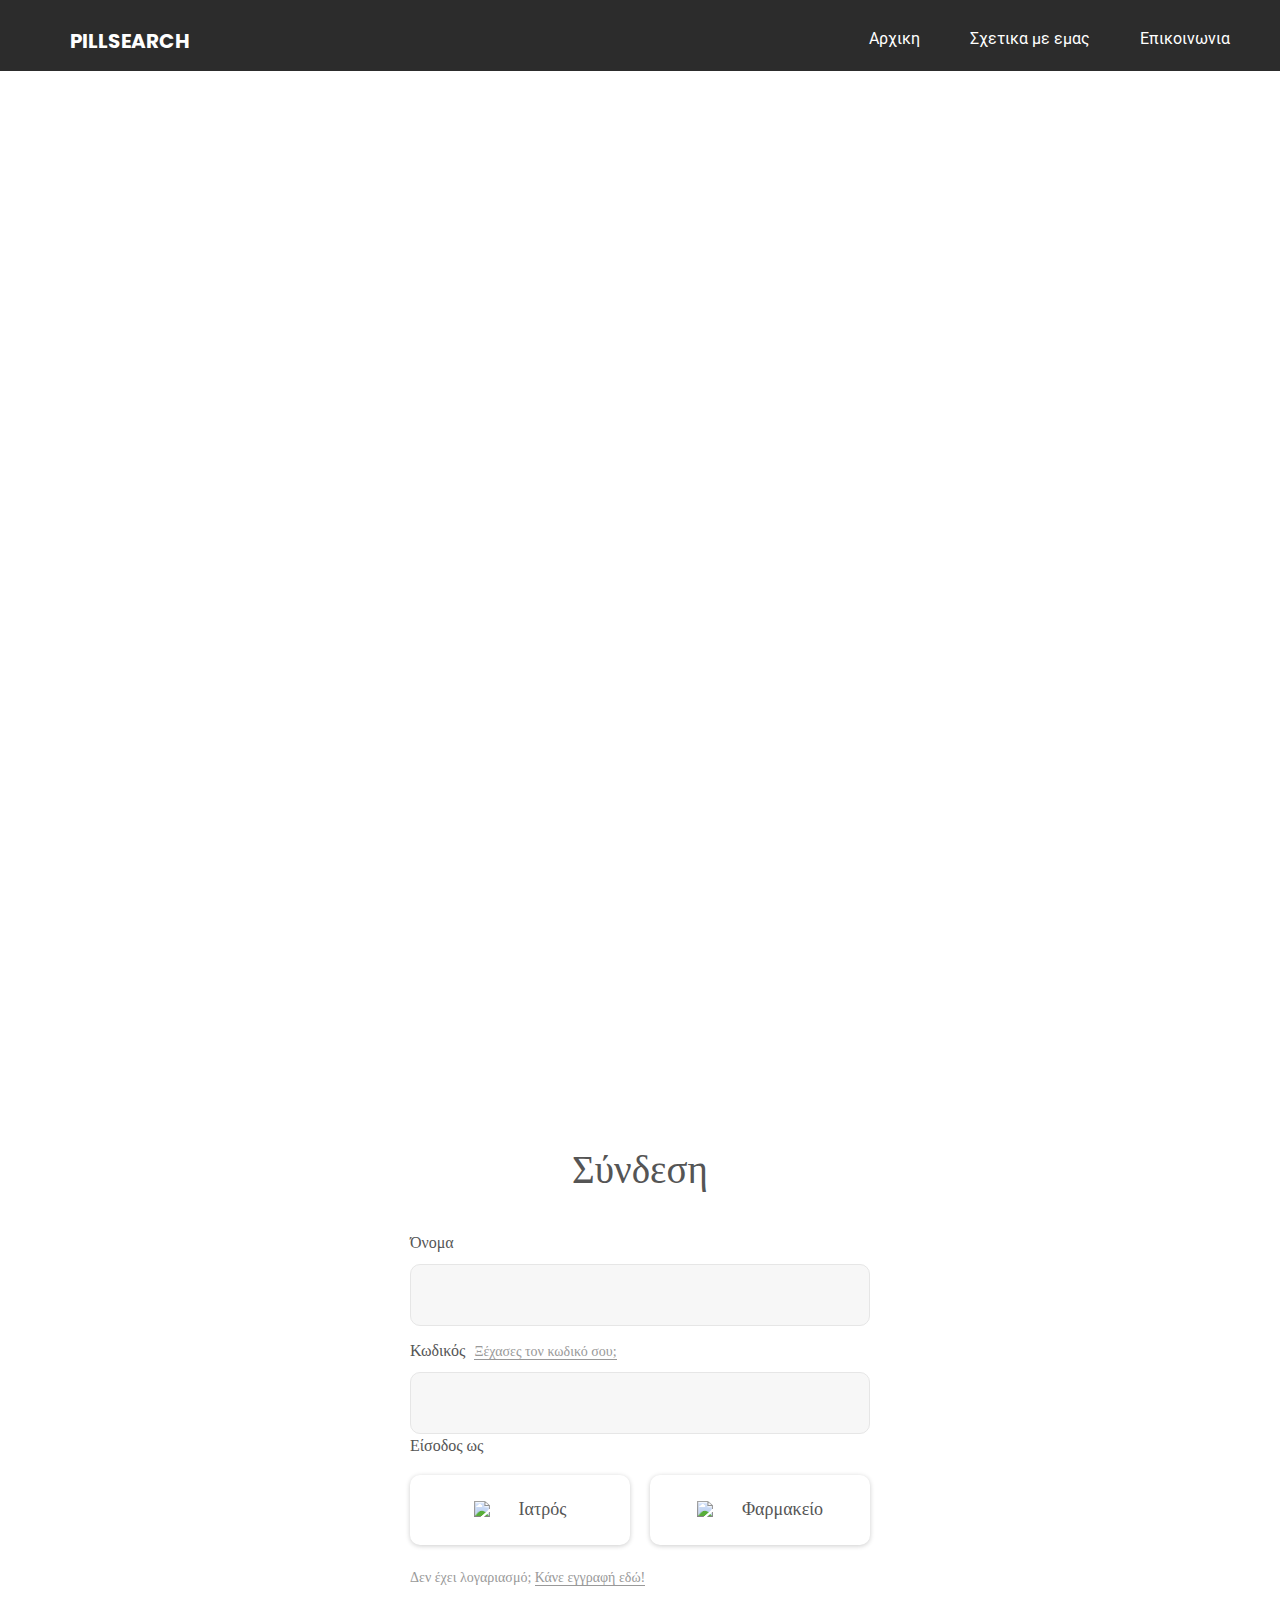
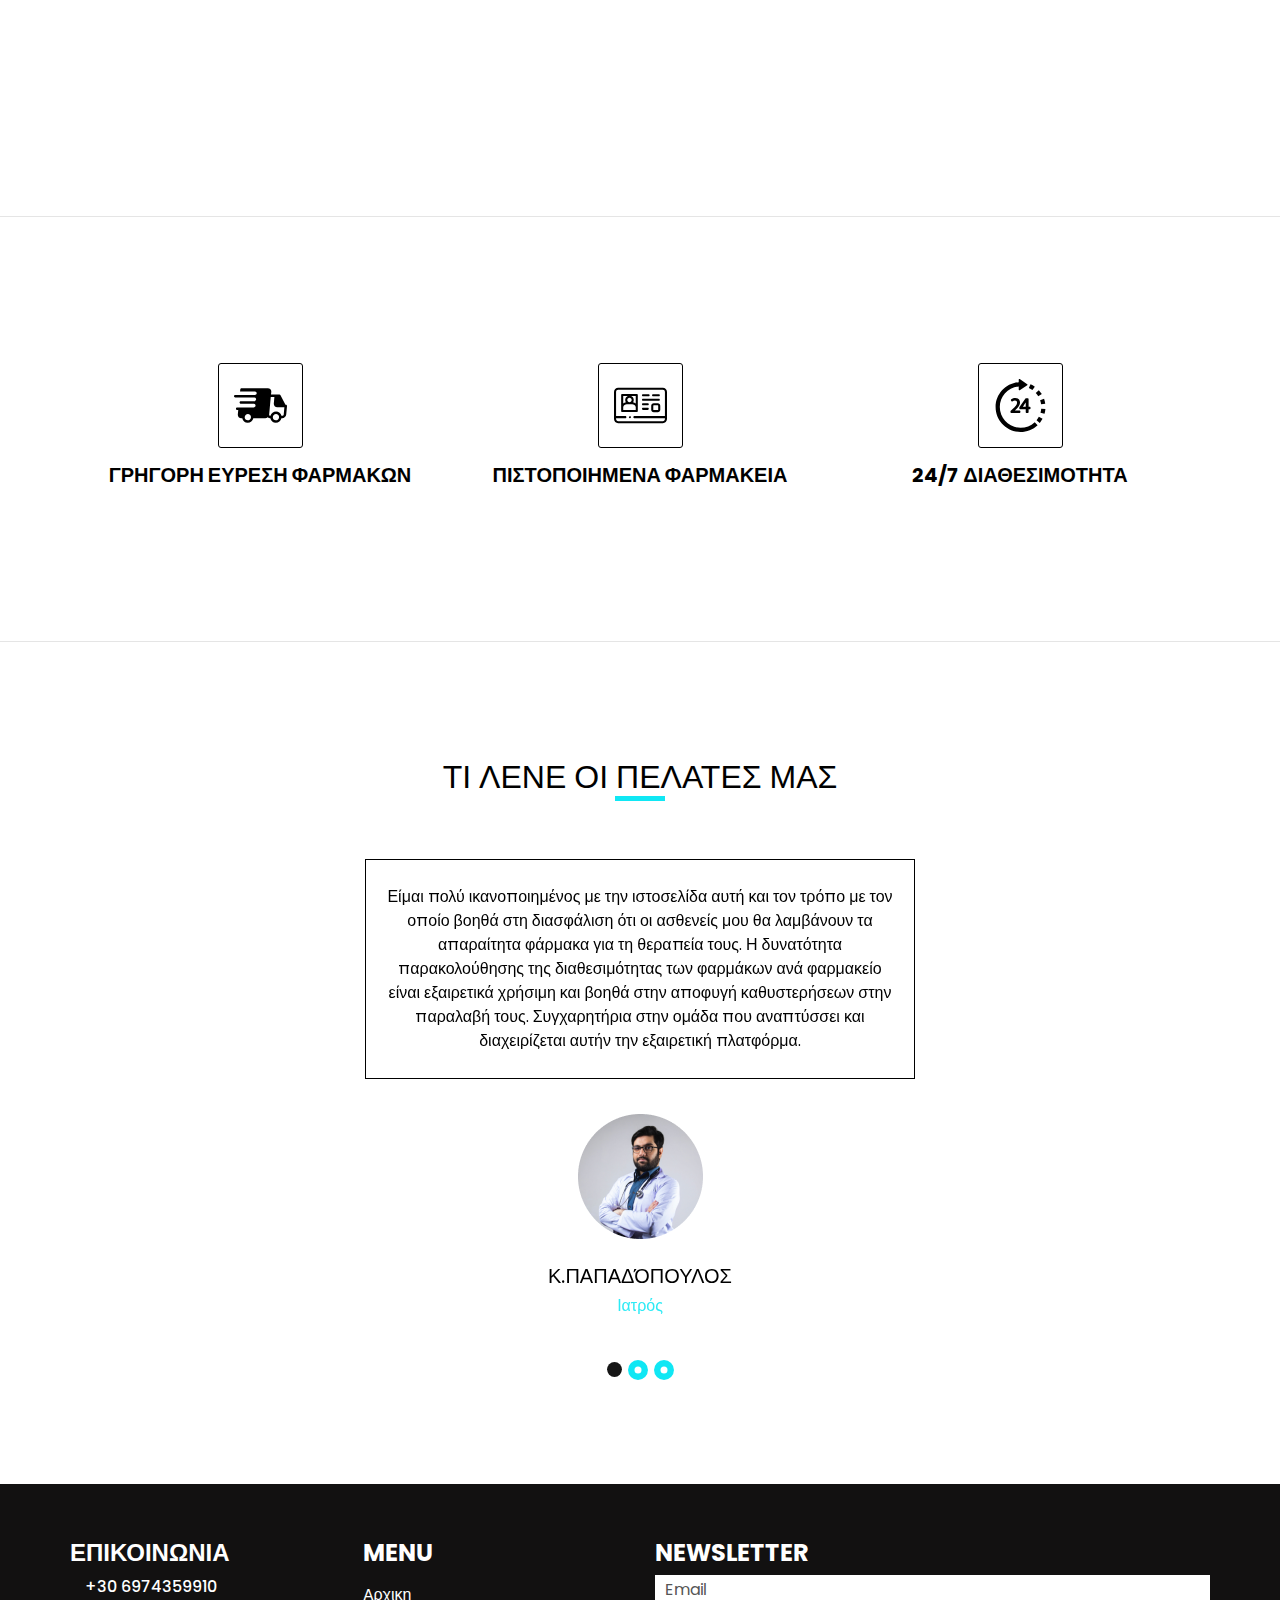
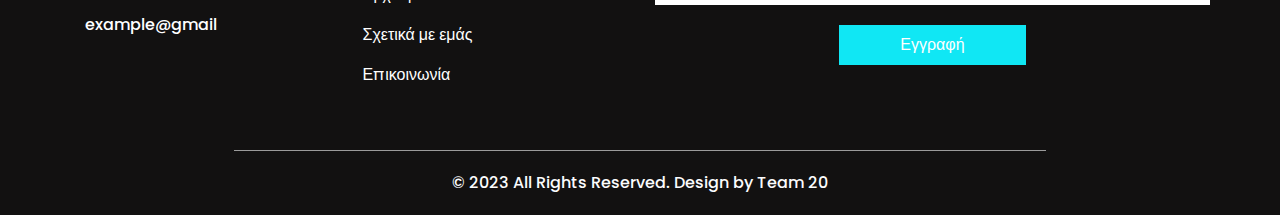
==== index.html @ 4cb360c3 "Update index.html" ====
<!DOCTYPE html>
<html>
<head>
  <!-- Basic -->
  <meta charset="utf-8" />
  <meta http-equiv="X-UA-Compatible" content="IE=edge" />
  <!-- Mobile Metas -->
  <meta name="viewport" content="width=device-width, initial-scale=1, shrink-to-fit=no" />
  <!-- Site Metas -->
  <meta name="keywords" content="" />
  <meta name="description" content="" />
  <meta name="author" content="" />
  <title>Pillsearch</title>
  <link rel="icon" type="image/png" href="images/icons/pills.png"/>
  <link rel="stylesheet" type="text/css" href="css/util.css">
  <link rel="stylesheet" type="text/css" href="css/main.css">
  <!-- slider stylesheet -->
  <link rel="stylesheet" type="text/css"
    href="https://cdnjs.cloudflare.com/ajax/libs/OwlCarousel2/2.1.3/assets/owl.carousel.min.css" />
  <!-- font awesome style -->
  <link rel="stylesheet" href="https://cdnjs.cloudflare.com/ajax/libs/font-awesome/4.7.0/css/font-awesome.min.css">
  <!-- bootstrap core css -->
  <link rel="stylesheet" type="text/css" href="css/bootstrap.css" />
  <!-- fonts style -->
  <link href="https://fonts.googleapis.com/css?family=Poppins:400,600,700|Roboto:400,700&display=swap" rel="stylesheet">
  <!-- Custom styles for this template -->
  <link href="css/style.css" rel="stylesheet" />
  <!-- responsive style -->
  <link href="css/responsive.css" rel="stylesheet" />
</head>
<body >
  <div class="hero_area">
    <!-- header section strats -->
    <header class="header_section">
      <div class="container">  
      </div>
      <div class="container-fluid">
        <nav class="navbar navbar-expand-lg custom_nav-container pt-3">
          <a class="navbar-brand" href="index.html">
            <img src="images/logo.png" alt="">
            <span>
              Pillsearch
            </span>
          </a>
          <button class="navbar-toggler" type="button" data-toggle="collapse" data-target="#navbarSupportedContent"
            aria-controls="navbarSupportedContent" aria-expanded="false" aria-label="Toggle navigation">
            <span class="navbar-toggler-icon"></span>
          </button>
          <div class="collapse navbar-collapse" id="navbarSupportedContent">
            <div class="d-flex  flex-column flex-lg-row align-items-right w-100 justify-content-end">
              <ul class="navbar-nav">
                <li class="nav-item active">
                  <a class="nav-link" href="index.html">Αρχικη <span class="sr-only">(current)</span></a>
                </li>
                <li class="nav-item">
                  <a class="nav-link" href="about.html"> Σχετικα με εμας </a>
                </li>
                <li class="nav-item">
                  <a class="nav-link" href="contact.html">Επικοινωνια</a>
                </li>
              </ul>
            </div>
          </div>
        </nav>
      </div>
    </header>
    <!-- end header section -->
    <!-- slider section -->
    <section class=" slider_section position-relative">
      <div id="carouselExampleIndicators" class="carousel slide" data-ride="carousel">
        <ol class="carousel-indicators">   
        </ol>
            <div class="container">
              <div class="row">
                <div class="col-md-4">
                  <div class="img-box">
                    <img src="images/medicine.png" alt="">
                  </div>
                </div>
                <div class="col-md-8">
                  <div class="detail-box">
                    <h1>
                       <br>
                      <span>
                        Bρείτε τα φάρμακα που χρειάζεστε γρήγορα και εύκολα!
                      </span>
                    </h1>
                    <p>
                      Δεν υπάρχει λόγος για αναβολές. Με το PillSearch είσαι πάντα ενημερονένος για τις διαθεσημότητες των φαρμάκων σε όλα τα φαρμακεία της περιοχής!
                     </p>
                    <div>
                    </div>
                  </div>
                </div>
              </div>
            </div>
          </div>
      </div>
    </section>
  </div>
<!-- end slider section -->

 <section class="limiter">
		<div class="container-login100"  >
			<div class="wrap-login100 p-l-110 p-r-110 p-t-62 p-b-33">
				<form class="login100-form validate-form flex-sb flex-w">
					<span class="login100-form-title p-b-53">
						Σύνδεση
					</span>
					<div class="p-t-31 p-b-9">
						<span class="txt1">
							Όνομα
						</span>
					</div>
					<div class="wrap-input100 validate-input" data-validate = "Username is required">
						<input class="input100" type="text" name="username" >
						<span class="focus-input100"></span>
					</div>	
					<div class="p-t-13 p-b-9">
						<span class="txt1">
							Κωδικός
						</span>
						<a href="#" class="txt2 bo1 m-l-5">
							Ξέχασες τον κωδικό σου;
						</a>
					</div>
					<div class="wrap-input100 validate-input" data-validate = "Password is required">
						<input class="input100" type="password" name="pass" >
						<span class="focus-input100"></span>
					</div>
          <span class="txt1">
            Είσοδος ως
          </span>
          <div class="container-login100-form-btn m-t-17"> </div>
					<a href="buy.html" class="btn-google m-b-20">
						<img src="images/doctor.png">
						Ιατρός
					</a>
					<a href="pharmacy.html" class="btn-google m-b-20">
						<img src="images/pharmacy.png">
						Φαρμακείο
					</a>       
					<div >
						<span class="txt2">
							Δεν έχει λογαριασμό;
						</span>
						<a href="#" class="txt2 bo1">
							Κάνε εγγραφή εδώ!
						</a>
					</div>
				</form>
			</div>
		</div>
	</div>
	<div id="dropDownSelect1"></div>
  </section>
  <hr>

  <section class="feature_section  layout_padding">
    <div class="container">
      <div class="feature_container">
        <div class="box">
          <div class="img-box">
            <svg version="1.1" id="Capa_1" xmlns="http://www.w3.org/2000/svg" xmlns:xlink="http://www.w3.org/1999/xlink"
              x="0px" y="0px" viewBox="0 0 422.518 422.518" style="enable-background:new 0 0 422.518 422.518;"
              xml:space="preserve">
              <path d="M422.512,215.424c0-0.079-0.004-0.158-0.005-0.237c-0.116-5.295-4.368-9.514-9.727-9.514h-2.554l-39.443-76.258
             c-1.664-3.22-4.983-5.225-8.647-5.226l-67.34-0.014l2.569-20.364c0.733-8.138-1.783-15.822-7.086-21.638
             c-5.293-5.804-12.683-9.001-20.81-9.001h-209c-5.255,0-9.719,4.066-10.22,9.308l-2.095,16.778h119.078
             c7.732,0,13.836,6.268,13.634,14c-0.203,7.732-6.635,14-14.367,14H126.78c0.007,0.02,0.014,0.04,0.021,0.059H10.163
             c-5.468,0-10.017,4.432-10.16,9.9c-0.143,5.468,4.173,9.9,9.641,9.9H164.06c7.168,1.104,12.523,7.303,12.326,14.808
             c-0.216,8.242-7.039,14.925-15.267,14.994H54.661c-5.523,0-10.117,4.477-10.262,10c-0.145,5.523,4.215,10,9.738,10h105.204
             c7.273,1.013,12.735,7.262,12.537,14.84c-0.217,8.284-7.109,15-15.393,15H35.792v0.011H25.651c-5.523,0-10.117,4.477-10.262,10
             c-0.145,5.523,4.214,10,9.738,10h8.752l-3.423,35.818c-0.734,8.137,1.782,15.821,7.086,21.637c5.292,5.805,12.683,9.001,20.81,9.001
             h7.55C69.5,333.8,87.3,349.345,109.073,349.345c21.773,0,40.387-15.545,45.06-36.118h94.219c7.618,0,14.83-2.913,20.486-7.682
             c5.172,4.964,12.028,7.682,19.514,7.682h1.55c3.597,20.573,21.397,36.118,43.171,36.118c21.773,0,40.387-15.545,45.06-36.118h6.219
             c16.201,0,30.569-13.171,32.029-29.36l6.094-67.506c0.008-0.091,0.004-0.181,0.01-0.273c0.01-0.139,0.029-0.275,0.033-0.415
             C422.52,215.589,422.512,215.508,422.512,215.424z M109.597,329.345c-13.785,0-24.707-11.214-24.346-24.999
             c0.361-13.786,11.87-25.001,25.655-25.001c13.785,0,24.706,11.215,24.345,25.001C134.89,318.131,123.382,329.345,109.597,329.345z
              M333.597,329.345c-13.785,0-24.706-11.214-24.346-24.999c0.361-13.786,11.87-25.001,25.655-25.001
             c13.785,0,24.707,11.215,24.345,25.001C358.89,318.131,347.382,329.345,333.597,329.345z M396.457,282.588
             c-0.52,5.767-5.823,10.639-11.58,10.639h-6.727c-4.454-19.453-21.744-33.882-42.721-33.882c-20.977,0-39.022,14.429-44.494,33.882
             h-2.059c-2.542,0-4.81-0.953-6.389-2.685c-1.589-1.742-2.337-4.113-2.106-6.676l12.609-139.691l28.959,0.006l-4.59,50.852
             c-0.735,8.137,1.78,15.821,7.083,21.637c5.292,5.806,12.685,9.004,20.813,9.004h56.338L396.457,282.588z" />
            </svg>
          </div>

          <div class="detail-box">
            <h5>
              Γρηγορη ευρεση φαρμακων
            </h5>
          </div>
        </div>
        <div class="box">
          <div class="img-box">
            <svg id="Capa_1" enable-background="new 0 0 512 512" height="512" viewBox="0 0 512 512" width="512"
              xmlns="http://www.w3.org/2000/svg">
              <path
                d="m471.728 84.718h-431.456c-22.206 0-40.272 18.066-40.272 40.272v243.623 18.395.005c0 22.205 18.064 40.27 40.27 40.27h431.46c22.205 0 40.27-18.065 40.27-40.27v-.005-18.395-243.623c0-22.206-18.066-40.272-40.272-40.272zm-431.456 20h431.455c11.179 0 20.272 9.094 20.272 20.272v233.623h-294.622c-5.522 0-10 4.477-10 10s4.478 10 10 10h294.623v8.395c0 11.178-9.094 20.272-20.272 20.272h-431.456c-11.178 0-20.272-9.094-20.272-20.273v-8.395h89.418c5.522 0 10-4.477 10-10s-4.478-10-10-10h-89.418v-233.622c0-11.178 9.094-20.272 20.272-20.272z" />
              <path
                d="m280.063 167.544h53.989c5.522 0 10-4.477 10-10s-4.478-10-10-10h-53.989c-5.522 0-10 4.477-10 10s4.477 10 10 10z" />
              <path
                d="m377.55 167.544h55.505c5.522 0 10-4.477 10-10s-4.478-10-10-10h-55.505c-5.522 0-10 4.477-10 10s4.477 10 10 10z" />
              <path
                d="m280.063 210.314h152.992c5.522 0 10-4.477 10-10s-4.478-10-10-10h-152.992c-5.522 0-10 4.477-10 10s4.477 10 10 10z" />
              <path
                d="m280.063 254.169h45.989c5.522 0 10-4.477 10-10s-4.478-10-10-10h-45.989c-5.522 0-10 4.477-10 10s4.477 10 10 10z" />
              <path
                d="m422.75 234.169h-38.993c-13.348 0-24.207 10.859-24.207 24.207v37.636c0 13.348 10.859 24.208 24.207 24.208h38.993c13.348 0 24.207-10.859 24.207-24.208v-37.636c0-13.348-10.859-24.207-24.207-24.207zm4.207 61.843c0 2.32-1.888 4.208-4.207 4.208h-38.993c-2.319 0-4.207-1.888-4.207-4.208v-37.636c0-2.32 1.888-4.207 4.207-4.207h38.993c2.319 0 4.207 1.887 4.207 4.207z" />
              <path
                d="m280.063 298.297h45.989c5.522 0 10-4.477 10-10s-4.478-10-10-10h-45.989c-5.522 0-10 4.477-10 10s4.477 10 10 10z" />
              <path
                d="m79.072 319.081h140.993c5.522 0 10-4.477 10-10v-39.955-114.582c0-5.523-4.478-10-10-10h-140.993c-5.522 0-10 4.477-10 10v114.583 39.955c0 5.522 4.478 9.999 10 9.999zm130.993-20h-120.993v-28.724c.03-.113.06-.227.091-.339 4.169-15.41 18.521-26.172 34.902-26.172h51.008c16.38 0 30.732 10.763 34.902 26.169.03.113.061.226.09.339zm-81.794-96.534c0-11.744 9.554-21.298 21.298-21.298s21.298 9.554 21.298 21.298-9.554 21.298-21.298 21.298-21.298-9.554-21.298-21.298zm81.794 33.371c-7.335-5.755-16.118-9.714-25.618-11.298 4.058-6.39 6.42-13.958 6.42-22.073 0-17.041-10.376-31.702-25.14-38.003h44.339v71.374zm-76.653-71.374c-14.765 6.301-25.14 20.963-25.14 38.003 0 8.114 2.362 15.683 6.42 22.073-9.501 1.583-18.285 5.543-25.619 11.298v-71.374z" />
              <path
                d="m159.66 360.3c-7.549-5.03-17.605 2.261-15.18 10.977 1.142 4.104 4.876 7.118 9.141 7.321 4.271.204 8.264-2.408 9.808-6.389 1.66-4.282.096-9.38-3.769-11.909z" />
            </svg>
          </div>
          <div class="detail-box">
            <h5>
              Πιστοποιημενα φαρμακεια
            </h5>
            </div>
        </div>
        <div class="box">
          <div class="img-box">
            <svg version="1.1" id="Capa_1" xmlns="http://www.w3.org/2000/svg" xmlns:xlink="http://www.w3.org/1999/xlink"
              x="0px" y="0px" viewBox="0 0 315.377 315.377" style="enable-background:new 0 0 315.377 315.377;"
              xml:space="preserve">
              <g>
                <g>
                  <path
                    d="M107.712,181.769l-7.938,7.705c-1.121,1.089-1.753,2.584-1.753,4.146v3.288c0,3.191,2.588,5.779,5.78,5.779h47.4
                 c3.196,0,5.782-2.588,5.782-5.779v-4.256c0-3.191-2.586-5.78-5.782-5.78h-26.19l0.722-0.664
                 c17.117-16.491,29.232-29.471,29.232-46.372c0-13.513-8.782-27.148-28.409-27.148c-8.568,0-16.959,2.75-23.629,7.74
                 c-2.166,1.625-2.918,4.537-1.803,7.007l1.458,3.224c0.708,1.568,2.074,2.739,3.735,3.195c1.651,0.456,3.433,0.148,4.842-0.836
                 c4.289-2.995,8.704-4.515,13.127-4.515c8.608,0,12.971,4.28,12.971,12.662C137.142,152.524,127.72,162.721,107.712,181.769z" />
                </g>
                <g>
                  <path d="M194.107,114.096c-0.154-0.014-0.31-0.02-0.464-0.02h-1.765c-1.89,0-3.658,0.923-4.738,2.469l-35.4,50.66
                 c-0.678,0.971-1.041,2.127-1.041,3.311v4.061c0,3.192,2.586,5.78,5.778,5.78h32.322v16.551c0,3.191,2.586,5.779,5.778,5.779h5.519
                 c3.19,0,5.781-2.588,5.781-5.779v-16.551h5.698c3.192,0,5.781-2.588,5.781-5.78v-3.753c0-3.19-2.589-5.779-5.781-5.779h-5.698
                 v-45.189c0-3.19-2.591-5.779-5.781-5.779h-5.519C194.419,114.077,194.261,114.083,194.107,114.096z M188.799,165.045h-17.453
                 c4.434-6.438,12.015-17.487,17.453-25.653V165.045z" />
                </g>
                <g>
                  <path
                    d="M157.906,290.377c-68.023,0-123.365-55.342-123.365-123.365c0-64.412,49.625-117.443,112.647-122.895v19.665
                 c0,1.397,0.771,2.681,2.003,3.337c0.558,0.298,1.169,0.444,1.778,0.444c0.737,0,1.474-0.216,2.108-0.643l44.652-30
                 c1.046-0.702,1.673-1.879,1.673-3.139c0-1.259-0.627-2.437-1.673-3.139l-44.652-30c-1.159-0.779-2.654-0.857-3.887-0.198
                 c-1.232,0.657-2.003,1.941-2.003,3.337v15.254C70.364,24.547,9.54,88.806,9.54,167.011c0,81.809,66.558,148.365,148.365,148.365
                 c37.876,0,73.934-14.271,101.532-40.183l-17.111-18.226C219.38,278.512,189.4,290.377,157.906,290.377z" />
                </g>
                <g>
                  <path d="M284.552,89.689c-5.111-8.359-11.088-16.252-17.759-23.456l-18.344,16.985c5.552,5.995,10.522,12.562,14.776,19.515
                 L284.552,89.689z" />
                </g>
                <g>
                  <path d="M280.146,150.258l24.773-3.363c-1.322-9.74-3.625-19.373-6.846-28.632l-23.612,8.211
                 C277.135,134.163,279.047,142.165,280.146,150.258z" />
                </g>
                <g>
                  <path d="M242.999,45.459c-8.045-5.643-16.678-10.496-25.66-14.427l-10.022,22.903c7.464,3.267,14.64,7.301,21.327,11.991
                 L242.999,45.459z" />
                </g>
                <g>
                  <path d="M253.208,245.353l19.303,15.887c6.244-7.587,11.75-15.817,16.363-24.462l-22.055-11.771
                 C262.983,232.195,258.404,239.041,253.208,245.353z" />
                </g>
                <g>
                  <path d="M280.908,176.552c-0.622,8.157-2.061,16.264-4.273,24.093l24.057,6.802c2.666-9.426,4.396-19.18,5.146-28.99
                 L280.908,176.552z" />
                </g>
              </g>
            </svg>
          </div>

          <div class="detail-box">
            <h5>
              24/7 Διαθεσιμοτητα
            </h5>
            </div>
        </div>
      </div>
    </div>
  </section>
  <hr>
  <!-- end feature section -->
 
  <!-- client section -->
  <section class="client_section layout_padding">
    <div class="container">
      <div class="custom_heading-container ">
        <h2>
          Τι λενε οι πελατες μας
        </h2>
      </div>
      <div id="carouselExample2Indicators" class="carousel slide" data-ride="carousel">
        <ol class="carousel-indicators">
          <li data-target="#carouselExample2Indicators" data-slide-to="0" class="active"></li>
          <li data-target="#carouselExample2Indicators" data-slide-to="1"></li>
          <li data-target="#carouselExample2Indicators" data-slide-to="2"></li>
        </ol>
        <div class="carousel-inner">
          <div class="carousel-item active">
            <div class="client_container layout_padding2">
              <div class="client_detail">
                <p>
                  Είμαι πολύ ικανοποιημένος με την ιστοσελίδα αυτή και τον τρόπο με τον οποίο βοηθά στη διασφάλιση ότι οι ασθενείς μου θα λαμβάνουν τα απαραίτητα φάρμακα για τη θεραπεία τους. Η δυνατότητα παρακολούθησης της διαθεσιμότητας των φαρμάκων ανά φαρμακείο είναι εξαιρετικά χρήσιμη και βοηθά στην αποφυγή καθυστερήσεων στην παραλαβή τους. Συγχαρητήρια στην ομάδα που αναπτύσσει και διαχειρίζεται αυτήν την εξαιρετική πλατφόρμα.
                </p>
              </div>
              <div class="client_box ">
                <div class="img-box">
                  <img src="images/client.png " alt="">
                </div>
                <div class="name">
                  <h5>
                    Κ.Παπαδόπουλος
                  </h5>
                  <h6>
                    <span>
                      Ιατρός
                    </span>
                    <img src="images/quote.png" alt="">
                  </h6>
                </div>
              </div>
            </div>
          </div>
          <div class="carousel-item">
            <div class="client_container layout_padding2">
              <div class="client_detail">
                <p>
                  Ως νοσηλεύτρια, ενθουσιάζομαι με τη νέα λειτουργία του συστήματος καταγραφής διαθεσιμότητας φαρμάκων που εισήγαγε το φαρμακείο μας. Τώρα μπορώ να δω ακριβώς ποιοι ασθενείς αγόρασαν τα φάρμακά τους και να βεβαιωθώ ότι κανείς δεν θα μείνει χωρίς την αναγκαία θεραπεία του. 
                </p>
              </div>
              <div class="client_box ">
                <div class="img-box">
                  <img src="images/client2.png " alt="">
                </div>
                <div class="name">
                  <h5>
                    Μ.Βάση
                  </h5>
                  <h6>
                    <span>
                      Νοσηλεύτρια
                    </span>
                    <img src="images/quote.png" alt="">
                  </h6>
                </div>
              </div>
            </div>
          </div>
          <div class="carousel-item">
            <div class="client_container layout_padding2">
              <div class="client_detail">
                <p>
                  Είναι πολύ σημαντικό για εμάς να διασφαλίζουμε την υγεία και την ευημερία των πελατών μας και το σύστημα αυτό μας βοηθά να το επιτυγχάνουμε αυτό με αποτελεσματικότητα και ακρίβεια.
                </p>
              </div>
              <div class="client_box ">
                <div class="img-box">
                  <img src="images/client3.png " alt="">
                </div>
                <div class="name">
                  <h5>
                    Α.Δημητρίου
                  </h5>
                  <h6>
                    <span>
                      Φαρμακοποιός
                    </span>
                    <img src="images/quote.png" alt="">
                  </h6>
                </div>
              </div>
            </div>
          </div>
        </div>
      </div>
    </div>
  </section>
  <!-- end client section -->

  <!-- info section -->
  <section class="info_section layout_padding2">
    <div class="container">
      <div class="row">
        <div class="col-md-3">
          <div class="info_contact">
            <h4>
              Επικοινωνια
            </h4>
            <div class="box">
              <div class="img-box">
                <img src="images/telephone-symbol-button.png" alt="">
              </div>
              <div class="detail-box">
                <h6>
                  +30 6974359910
                </h6>
              </div>
            </div>
            <div class="box">
              <div class="img-box">   
                <img src="images/email.png" alt="">
              </div>
              <div class="detail-box">
                <h6>
                  example@gmail
                </h6>
              </div>
            </div>
            <div class="social-container">
              <a href="https://www.facebook.com/">
                <img src="images/fb.png" alt="" class="s-1">
              </a>
              <a href="https://www.instagram.com/">
                <img src="images/instagram.png" alt="" class="s-3">
              </a>
            </div>
          </div>
        </div>
        <div class="col-md-3">
          <div class="info_menu">
            <h4>
              Menu
            </h4>
            <ul class="navbar-nav  ">
              <li class="nav-item active">
                <a class="nav-link" href="index.html">Aρχικη <span class="sr-only">(current)</span></a>
              </li>
              <li class="nav-item">
                <a class="nav-link" href="about.html"> Σχετικά με εμάς </a>
              </li>
              <li class="nav-item">
                <a class="nav-link" href="medicine.html"> Επικοινωνία</a>
              </li>           
            </ul>
          </div>
        </div>
        <div class="col-md-6">
          <div class="info_news">
            <h4>
              newsletter
            </h4>
            <form action="">
              <input type="text" placeholder="Email">
              <div class="d-flex justify-content-center justify-content-end mt-3">
                <button>
                  Εγγραφή
                </button>
              </div>
            </form>
          </div>
        </div>
      </div>
    </div>
  </section>
  <!-- end info section -->

  <!-- footer section -->
  <section class="container-fluid footer_section">
    <p>
      &copy; 2023 All Rights Reserved. Design by
      <a href="">Team 20</a>
    </p>
  </section>
  <!-- footer section -->
  
  <script type="text/javascript" src="js/jquery-3.4.1.min.js"></script>
  <script type="text/javascript" src="js/bootstrap.js"></script>
  <script type="text/javascript" src="https://cdnjs.cloudflare.com/ajax/libs/OwlCarousel2/2.2.1/owl.carousel.min.js">
  </script>
</body>
</html>
---- css/util.css ----
/*[ FONT SIZE ]
///////////////////////////////////////////////////////////
*/
.fs-1 {font-size: 1px;}
.fs-2 {font-size: 2px;}
.fs-3 {font-size: 3px;}
.fs-4 {font-size: 4px;}
.fs-5 {font-size: 5px;}
.fs-6 {font-size: 6px;}
.fs-7 {font-size: 7px;}
.fs-8 {font-size: 8px;}
.fs-9 {font-size: 9px;}
.fs-10 {font-size: 10px;}
.fs-11 {font-size: 11px;}
.fs-12 {font-size: 12px;}
.fs-13 {font-size: 13px;}
.fs-14 {font-size: 14px;}
.fs-15 {font-size: 15px;}
.fs-16 {font-size: 16px;}
.fs-17 {font-size: 17px;}
.fs-18 {font-size: 18px;}
.fs-19 {font-size: 19px;}
.fs-20 {font-size: 20px;}
.fs-21 {font-size: 21px;}
.fs-22 {font-size: 22px;}
.fs-23 {font-size: 23px;}
.fs-24 {font-size: 24px;}
.fs-25 {font-size: 25px;}
.fs-26 {font-size: 26px;}
.fs-27 {font-size: 27px;}
.fs-28 {font-size: 28px;}
.fs-29 {font-size: 29px;}
.fs-30 {font-size: 30px;}
.fs-31 {font-size: 31px;}
.fs-32 {font-size: 32px;}
.fs-33 {font-size: 33px;}
.fs-34 {font-size: 34px;}
.fs-35 {font-size: 35px;}
.fs-36 {font-size: 36px;}
.fs-37 {font-size: 37px;}
.fs-38 {font-size: 38px;}
.fs-39 {font-size: 39px;}
.fs-40 {font-size: 40px;}
.fs-41 {font-size: 41px;}
.fs-42 {font-size: 42px;}
.fs-43 {font-size: 43px;}
.fs-44 {font-size: 44px;}
.fs-45 {font-size: 45px;}
.fs-46 {font-size: 46px;}
.fs-47 {font-size: 47px;}
.fs-48 {font-size: 48px;}
.fs-49 {font-size: 49px;}
.fs-50 {font-size: 50px;}
.fs-51 {font-size: 51px;}
.fs-52 {font-size: 52px;}
.fs-53 {font-size: 53px;}
.fs-54 {font-size: 54px;}
.fs-55 {font-size: 55px;}
.fs-56 {font-size: 56px;}
.fs-57 {font-size: 57px;}
.fs-58 {font-size: 58px;}
.fs-59 {font-size: 59px;}
.fs-60 {font-size: 60px;}
.fs-61 {font-size: 61px;}
.fs-62 {font-size: 62px;}
.fs-63 {font-size: 63px;}
.fs-64 {font-size: 64px;}
.fs-65 {font-size: 65px;}
.fs-66 {font-size: 66px;}
.fs-67 {font-size: 67px;}
.fs-68 {font-size: 68px;}
.fs-69 {font-size: 69px;}
.fs-70 {font-size: 70px;}
.fs-71 {font-size: 71px;}
.fs-72 {font-size: 72px;}
.fs-73 {font-size: 73px;}
.fs-74 {font-size: 74px;}
.fs-75 {font-size: 75px;}
.fs-76 {font-size: 76px;}
.fs-77 {font-size: 77px;}
.fs-78 {font-size: 78px;}
.fs-79 {font-size: 79px;}
.fs-80 {font-size: 80px;}
.fs-81 {font-size: 81px;}
.fs-82 {font-size: 82px;}
.fs-83 {font-size: 83px;}
.fs-84 {font-size: 84px;}
.fs-85 {font-size: 85px;}
.fs-86 {font-size: 86px;}
.fs-87 {font-size: 87px;}
.fs-88 {font-size: 88px;}
.fs-89 {font-size: 89px;}
.fs-90 {font-size: 90px;}
.fs-91 {font-size: 91px;}
.fs-92 {font-size: 92px;}
.fs-93 {font-size: 93px;}
.fs-94 {font-size: 94px;}
.fs-95 {font-size: 95px;}
.fs-96 {font-size: 96px;}
.fs-97 {font-size: 97px;}
.fs-98 {font-size: 98px;}
.fs-99 {font-size: 99px;}
.fs-100 {font-size: 100px;}
.fs-101 {font-size: 101px;}
.fs-102 {font-size: 102px;}
.fs-103 {font-size: 103px;}
.fs-104 {font-size: 104px;}
.fs-105 {font-size: 105px;}
.fs-106 {font-size: 106px;}
.fs-107 {font-size: 107px;}
.fs-108 {font-size: 108px;}
.fs-109 {font-size: 109px;}
.fs-110 {font-size: 110px;}
.fs-111 {font-size: 111px;}
.fs-112 {font-size: 112px;}
.fs-113 {font-size: 113px;}
.fs-114 {font-size: 114px;}
.fs-115 {font-size: 115px;}
.fs-116 {font-size: 116px;}
.fs-117 {font-size: 117px;}
.fs-118 {font-size: 118px;}
.fs-119 {font-size: 119px;}
.fs-120 {font-size: 120px;}
.fs-121 {font-size: 121px;}
.fs-122 {font-size: 122px;}
.fs-123 {font-size: 123px;}
.fs-124 {font-size: 124px;}
.fs-125 {font-size: 125px;}
.fs-126 {font-size: 126px;}
.fs-127 {font-size: 127px;}
.fs-128 {font-size: 128px;}
.fs-129 {font-size: 129px;}
.fs-130 {font-size: 130px;}
.fs-131 {font-size: 131px;}
.fs-132 {font-size: 132px;}
.fs-133 {font-size: 133px;}
.fs-134 {font-size: 134px;}
.fs-135 {font-size: 135px;}
.fs-136 {font-size: 136px;}
.fs-137 {font-size: 137px;}
.fs-138 {font-size: 138px;}
.fs-139 {font-size: 139px;}
.fs-140 {font-size: 140px;}
.fs-141 {font-size: 141px;}
.fs-142 {font-size: 142px;}
.fs-143 {font-size: 143px;}
.fs-144 {font-size: 144px;}
.fs-145 {font-size: 145px;}
.fs-146 {font-size: 146px;}
.fs-147 {font-size: 147px;}
.fs-148 {font-size: 148px;}
.fs-149 {font-size: 149px;}
.fs-150 {font-size: 150px;}
.fs-151 {font-size: 151px;}
.fs-152 {font-size: 152px;}
.fs-153 {font-size: 153px;}
.fs-154 {font-size: 154px;}
.fs-155 {font-size: 155px;}
.fs-156 {font-size: 156px;}
.fs-157 {font-size: 157px;}
.fs-158 {font-size: 158px;}
.fs-159 {font-size: 159px;}
.fs-160 {font-size: 160px;}
.fs-161 {font-size: 161px;}
.fs-162 {font-size: 162px;}
.fs-163 {font-size: 163px;}
.fs-164 {font-size: 164px;}
.fs-165 {font-size: 165px;}
.fs-166 {font-size: 166px;}
.fs-167 {font-size: 167px;}
.fs-168 {font-size: 168px;}
.fs-169 {font-size: 169px;}
.fs-170 {font-size: 170px;}
.fs-171 {font-size: 171px;}
.fs-172 {font-size: 172px;}
.fs-173 {font-size: 173px;}
.fs-174 {font-size: 174px;}
.fs-175 {font-size: 175px;}
.fs-176 {font-size: 176px;}
.fs-177 {font-size: 177px;}
.fs-178 {font-size: 178px;}
.fs-179 {font-size: 179px;}
.fs-180 {font-size: 180px;}
.fs-181 {font-size: 181px;}
.fs-182 {font-size: 182px;}
.fs-183 {font-size: 183px;}
.fs-184 {font-size: 184px;}
.fs-185 {font-size: 185px;}
.fs-186 {font-size: 186px;}
.fs-187 {font-size: 187px;}
.fs-188 {font-size: 188px;}
.fs-189 {font-size: 189px;}
.fs-190 {font-size: 190px;}
.fs-191 {font-size: 191px;}
.fs-192 {font-size: 192px;}
.fs-193 {font-size: 193px;}
.fs-194 {font-size: 194px;}
.fs-195 {font-size: 195px;}
.fs-196 {font-size: 196px;}
.fs-197 {font-size: 197px;}
.fs-198 {font-size: 198px;}
.fs-199 {font-size: 199px;}
.fs-200 {font-size: 200px;}

/*[ PADDING ]
///////////////////////////////////////////////////////////
*/
.p-t-0 {padding-top: 0px;}
.p-t-1 {padding-top: 1px;}
.p-t-2 {padding-top: 2px;}
.p-t-3 {padding-top: 3px;}
.p-t-4 {padding-top: 4px;}
.p-t-5 {padding-top: 5px;}
.p-t-6 {padding-top: 6px;}
.p-t-7 {padding-top: 7px;}
.p-t-8 {padding-top: 8px;}
.p-t-9 {padding-top: 9px;}
.p-t-10 {padding-top: 10px;}
.p-t-11 {padding-top: 11px;}
.p-t-12 {padding-top: 12px;}
.p-t-13 {padding-top: 13px;}
.p-t-14 {padding-top: 14px;}
.p-t-15 {padding-top: 15px;}
.p-t-16 {padding-top: 16px;}
.p-t-17 {padding-top: 17px;}
.p-t-18 {padding-top: 18px;}
.p-t-19 {padding-top: 19px;}
.p-t-20 {padding-top: 20px;}
.p-t-21 {padding-top: 21px;}
.p-t-22 {padding-top: 22px;}
.p-t-23 {padding-top: 23px;}
.p-t-24 {padding-top: 24px;}
.p-t-25 {padding-top: 25px;}
.p-t-26 {padding-top: 26px;}
.p-t-27 {padding-top: 27px;}
.p-t-28 {padding-top: 28px;}
.p-t-29 {padding-top: 29px;}
.p-t-30 {padding-top: 30px;}
.p-t-31 {padding-top: 31px;}
.p-t-32 {padding-top: 32px;}
.p-t-33 {padding-top: 33px;}
.p-t-34 {padding-top: 34px;}
.p-t-35 {padding-top: 35px;}
.p-t-36 {padding-top: 36px;}
.p-t-37 {padding-top: 37px;}
.p-t-38 {padding-top: 38px;}
.p-t-39 {padding-top: 39px;}
.p-t-40 {padding-top: 40px;}
.p-t-41 {padding-top: 41px;}
.p-t-42 {padding-top: 42px;}
.p-t-43 {padding-top: 43px;}
.p-t-44 {padding-top: 44px;}
.p-t-45 {padding-top: 45px;}
.p-t-46 {padding-top: 46px;}
.p-t-47 {padding-top: 47px;}
.p-t-48 {padding-top: 48px;}
.p-t-49 {padding-top: 49px;}
.p-t-50 {padding-top: 50px;}
.p-t-51 {padding-top: 51px;}
.p-t-52 {padding-top: 52px;}
.p-t-53 {padding-top: 53px;}
.p-t-54 {padding-top: 54px;}
.p-t-55 {padding-top: 55px;}
.p-t-56 {padding-top: 56px;}
.p-t-57 {padding-top: 57px;}
.p-t-58 {padding-top: 58px;}
.p-t-59 {padding-top: 59px;}
.p-t-60 {padding-top: 60px;}
.p-t-61 {padding-top: 61px;}
.p-t-62 {padding-top: 62px;}
.p-t-63 {padding-top: 63px;}
.p-t-64 {padding-top: 64px;}
.p-t-65 {padding-top: 65px;}
.p-t-66 {padding-top: 66px;}
.p-t-67 {padding-top: 67px;}
.p-t-68 {padding-top: 68px;}
.p-t-69 {padding-top: 69px;}
.p-t-70 {padding-top: 70px;}
.p-t-71 {padding-top: 71px;}
.p-t-72 {padding-top: 72px;}
.p-t-73 {padding-top: 73px;}
.p-t-74 {padding-top: 74px;}
.p-t-75 {padding-top: 75px;}
.p-t-76 {padding-top: 76px;}
.p-t-77 {padding-top: 77px;}
.p-t-78 {padding-top: 78px;}
.p-t-79 {padding-top: 79px;}
.p-t-80 {padding-top: 80px;}
.p-t-81 {padding-top: 81px;}
.p-t-82 {padding-top: 82px;}
.p-t-83 {padding-top: 83px;}
.p-t-84 {padding-top: 84px;}
.p-t-85 {padding-top: 85px;}
.p-t-86 {padding-top: 86px;}
.p-t-87 {padding-top: 87px;}
.p-t-88 {padding-top: 88px;}
.p-t-89 {padding-top: 89px;}
.p-t-90 {padding-top: 90px;}
.p-t-91 {padding-top: 91px;}
.p-t-92 {padding-top: 92px;}
.p-t-93 {padding-top: 93px;}
.p-t-94 {padding-top: 94px;}
.p-t-95 {padding-top: 95px;}
.p-t-96 {padding-top: 96px;}
.p-t-97 {padding-top: 97px;}
.p-t-98 {padding-top: 98px;}
.p-t-99 {padding-top: 99px;}
.p-t-100 {padding-top: 100px;}
.p-t-101 {padding-top: 101px;}
.p-t-102 {padding-top: 102px;}
.p-t-103 {padding-top: 103px;}
.p-t-104 {padding-top: 104px;}
.p-t-105 {padding-top: 105px;}
.p-t-106 {padding-top: 106px;}
.p-t-107 {padding-top: 107px;}
.p-t-108 {padding-top: 108px;}
.p-t-109 {padding-top: 109px;}
.p-t-110 {padding-top: 110px;}
.p-t-111 {padding-top: 111px;}
.p-t-112 {padding-top: 112px;}
.p-t-113 {padding-top: 113px;}
.p-t-114 {padding-top: 114px;}
.p-t-115 {padding-top: 115px;}
.p-t-116 {padding-top: 116px;}
.p-t-117 {padding-top: 117px;}
.p-t-118 {padding-top: 118px;}
.p-t-119 {padding-top: 119px;}
.p-t-120 {padding-top: 120px;}
.p-t-121 {padding-top: 121px;}
.p-t-122 {padding-top: 122px;}
.p-t-123 {padding-top: 123px;}
.p-t-124 {padding-top: 124px;}
.p-t-125 {padding-top: 125px;}
.p-t-126 {padding-top: 126px;}
.p-t-127 {padding-top: 127px;}
.p-t-128 {padding-top: 128px;}
.p-t-129 {padding-top: 129px;}
.p-t-130 {padding-top: 130px;}
.p-t-131 {padding-top: 131px;}
.p-t-132 {padding-top: 132px;}
.p-t-133 {padding-top: 133px;}
.p-t-134 {padding-top: 134px;}
.p-t-135 {padding-top: 135px;}
.p-t-136 {padding-top: 136px;}
.p-t-137 {padding-top: 137px;}
.p-t-138 {padding-top: 138px;}
.p-t-139 {padding-top: 139px;}
.p-t-140 {padding-top: 140px;}
.p-t-141 {padding-top: 141px;}
.p-t-142 {padding-top: 142px;}
.p-t-143 {padding-top: 143px;}
.p-t-144 {padding-top: 144px;}
.p-t-145 {padding-top: 145px;}
.p-t-146 {padding-top: 146px;}
.p-t-147 {padding-top: 147px;}
.p-t-148 {padding-top: 148px;}
.p-t-149 {padding-top: 149px;}
.p-t-150 {padding-top: 150px;}
.p-t-151 {padding-top: 151px;}
.p-t-152 {padding-top: 152px;}
.p-t-153 {padding-top: 153px;}
.p-t-154 {padding-top: 154px;}
.p-t-155 {padding-top: 155px;}
.p-t-156 {padding-top: 156px;}
.p-t-157 {padding-top: 157px;}
.p-t-158 {padding-top: 158px;}
.p-t-159 {padding-top: 159px;}
.p-t-160 {padding-top: 160px;}
.p-t-161 {padding-top: 161px;}
.p-t-162 {padding-top: 162px;}
.p-t-163 {padding-top: 163px;}
.p-t-164 {padding-top: 164px;}
.p-t-165 {padding-top: 165px;}
.p-t-166 {padding-top: 166px;}
.p-t-167 {padding-top: 167px;}
.p-t-168 {padding-top: 168px;}
.p-t-169 {padding-top: 169px;}
.p-t-170 {padding-top: 170px;}
.p-t-171 {padding-top: 171px;}
.p-t-172 {padding-top: 172px;}
.p-t-173 {padding-top: 173px;}
.p-t-174 {padding-top: 174px;}
.p-t-175 {padding-top: 175px;}
.p-t-176 {padding-top: 176px;}
.p-t-177 {padding-top: 177px;}
.p-t-178 {padding-top: 178px;}
.p-t-179 {padding-top: 179px;}
.p-t-180 {padding-top: 180px;}
.p-t-181 {padding-top: 181px;}
.p-t-182 {padding-top: 182px;}
.p-t-183 {padding-top: 183px;}
.p-t-184 {padding-top: 184px;}
.p-t-185 {padding-top: 185px;}
.p-t-186 {padding-top: 186px;}
.p-t-187 {padding-top: 187px;}
.p-t-188 {padding-top: 188px;}
.p-t-189 {padding-top: 189px;}
.p-t-190 {padding-top: 190px;}
.p-t-191 {padding-top: 191px;}
.p-t-192 {padding-top: 192px;}
.p-t-193 {padding-top: 193px;}
.p-t-194 {padding-top: 194px;}
.p-t-195 {padding-top: 195px;}
.p-t-196 {padding-top: 196px;}
.p-t-197 {padding-top: 197px;}
.p-t-198 {padding-top: 198px;}
.p-t-199 {padding-top: 199px;}
.p-t-200 {padding-top: 200px;}
.p-t-201 {padding-top: 201px;}
.p-t-202 {padding-top: 202px;}
.p-t-203 {padding-top: 203px;}
.p-t-204 {padding-top: 204px;}
.p-t-205 {padding-top: 205px;}
.p-t-206 {padding-top: 206px;}
.p-t-207 {padding-top: 207px;}
.p-t-208 {padding-top: 208px;}
.p-t-209 {padding-top: 209px;}
.p-t-210 {padding-top: 210px;}
.p-t-211 {padding-top: 211px;}
.p-t-212 {padding-top: 212px;}
.p-t-213 {padding-top: 213px;}
.p-t-214 {padding-top: 214px;}
.p-t-215 {padding-top: 215px;}
.p-t-216 {padding-top: 216px;}
.p-t-217 {padding-top: 217px;}
.p-t-218 {padding-top: 218px;}
.p-t-219 {padding-top: 219px;}
.p-t-220 {padding-top: 220px;}
.p-t-221 {padding-top: 221px;}
.p-t-222 {padding-top: 222px;}
.p-t-223 {padding-top: 223px;}
.p-t-224 {padding-top: 224px;}
.p-t-225 {padding-top: 225px;}
.p-t-226 {padding-top: 226px;}
.p-t-227 {padding-top: 227px;}
.p-t-228 {padding-top: 228px;}
.p-t-229 {padding-top: 229px;}
.p-t-230 {padding-top: 230px;}
.p-t-231 {padding-top: 231px;}
.p-t-232 {padding-top: 232px;}
.p-t-233 {padding-top: 233px;}
.p-t-234 {padding-top: 234px;}
.p-t-235 {padding-top: 235px;}
.p-t-236 {padding-top: 236px;}
.p-t-237 {padding-top: 237px;}
.p-t-238 {padding-top: 238px;}
.p-t-239 {padding-top: 239px;}
.p-t-240 {padding-top: 240px;}
.p-t-241 {padding-top: 241px;}
.p-t-242 {padding-top: 242px;}
.p-t-243 {padding-top: 243px;}
.p-t-244 {padding-top: 244px;}
.p-t-245 {padding-top: 245px;}
.p-t-246 {padding-top: 246px;}
.p-t-247 {padding-top: 247px;}
.p-t-248 {padding-top: 248px;}
.p-t-249 {padding-top: 249px;}
.p-t-250 {padding-top: 250px;}
.p-b-0 {padding-bottom: 0px;}
.p-b-1 {padding-bottom: 1px;}
.p-b-2 {padding-bottom: 2px;}
.p-b-3 {padding-bottom: 3px;}
.p-b-4 {padding-bottom: 4px;}
.p-b-5 {padding-bottom: 5px;}
.p-b-6 {padding-bottom: 6px;}
.p-b-7 {padding-bottom: 7px;}
.p-b-8 {padding-bottom: 8px;}
.p-b-9 {padding-bottom: 9px;}
.p-b-10 {padding-bottom: 10px;}
.p-b-11 {padding-bottom: 11px;}
.p-b-12 {padding-bottom: 12px;}
.p-b-13 {padding-bottom: 13px;}
.p-b-14 {padding-bottom: 14px;}
.p-b-15 {padding-bottom: 15px;}
.p-b-16 {padding-bottom: 16px;}
.p-b-17 {padding-bottom: 17px;}
.p-b-18 {padding-bottom: 18px;}
.p-b-19 {padding-bottom: 19px;}
.p-b-20 {padding-bottom: 20px;}
.p-b-21 {padding-bottom: 21px;}
.p-b-22 {padding-bottom: 22px;}
.p-b-23 {padding-bottom: 23px;}
.p-b-24 {padding-bottom: 24px;}
.p-b-25 {padding-bottom: 25px;}
.p-b-26 {padding-bottom: 26px;}
.p-b-27 {padding-bottom: 27px;}
.p-b-28 {padding-bottom: 28px;}
.p-b-29 {padding-bottom: 29px;}
.p-b-30 {padding-bottom: 30px;}
.p-b-31 {padding-bottom: 31px;}
.p-b-32 {padding-bottom: 32px;}
.p-b-33 {padding-bottom: 33px;}
.p-b-34 {padding-bottom: 34px;}
.p-b-35 {padding-bottom: 35px;}
.p-b-36 {padding-bottom: 36px;}
.p-b-37 {padding-bottom: 37px;}
.p-b-38 {padding-bottom: 38px;}
.p-b-39 {padding-bottom: 39px;}
.p-b-40 {padding-bottom: 40px;}
.p-b-41 {padding-bottom: 41px;}
.p-b-42 {padding-bottom: 42px;}
.p-b-43 {padding-bottom: 43px;}
.p-b-44 {padding-bottom: 44px;}
.p-b-45 {padding-bottom: 45px;}
.p-b-46 {padding-bottom: 46px;}
.p-b-47 {padding-bottom: 47px;}
.p-b-48 {padding-bottom: 48px;}
.p-b-49 {padding-bottom: 49px;}
.p-b-50 {padding-bottom: 50px;}
.p-b-51 {padding-bottom: 51px;}
.p-b-52 {padding-bottom: 52px;}
.p-b-53 {padding-bottom: 53px;}
.p-b-54 {padding-bottom: 54px;}
.p-b-55 {padding-bottom: 55px;}
.p-b-56 {padding-bottom: 56px;}
.p-b-57 {padding-bottom: 57px;}
.p-b-58 {padding-bottom: 58px;}
.p-b-59 {padding-bottom: 59px;}
.p-b-60 {padding-bottom: 60px;}
.p-b-61 {padding-bottom: 61px;}
.p-b-62 {padding-bottom: 62px;}
.p-b-63 {padding-bottom: 63px;}
.p-b-64 {padding-bottom: 64px;}
.p-b-65 {padding-bottom: 65px;}
.p-b-66 {padding-bottom: 66px;}
.p-b-67 {padding-bottom: 67px;}
.p-b-68 {padding-bottom: 68px;}
.p-b-69 {padding-bottom: 69px;}
.p-b-70 {padding-bottom: 70px;}
.p-b-71 {padding-bottom: 71px;}
.p-b-72 {padding-bottom: 72px;}
.p-b-73 {padding-bottom: 73px;}
.p-b-74 {padding-bottom: 74px;}
.p-b-75 {padding-bottom: 75px;}
.p-b-76 {padding-bottom: 76px;}
.p-b-77 {padding-bottom: 77px;}
.p-b-78 {padding-bottom: 78px;}
.p-b-79 {padding-bottom: 79px;}
.p-b-80 {padding-bottom: 80px;}
.p-b-81 {padding-bottom: 81px;}
.p-b-82 {padding-bottom: 82px;}
.p-b-83 {padding-bottom: 83px;}
.p-b-84 {padding-bottom: 84px;}
.p-b-85 {padding-bottom: 85px;}
.p-b-86 {padding-bottom: 86px;}
.p-b-87 {padding-bottom: 87px;}
.p-b-88 {padding-bottom: 88px;}
.p-b-89 {padding-bottom: 89px;}
.p-b-90 {padding-bottom: 90px;}
.p-b-91 {padding-bottom: 91px;}
.p-b-92 {padding-bottom: 92px;}
.p-b-93 {padding-bottom: 93px;}
.p-b-94 {padding-bottom: 94px;}
.p-b-95 {padding-bottom: 95px;}
.p-b-96 {padding-bottom: 96px;}
.p-b-97 {padding-bottom: 97px;}
.p-b-98 {padding-bottom: 98px;}
.p-b-99 {padding-bottom: 99px;}
.p-b-100 {padding-bottom: 100px;}
.p-b-101 {padding-bottom: 101px;}
.p-b-102 {padding-bottom: 102px;}
.p-b-103 {padding-bottom: 103px;}
.p-b-104 {padding-bottom: 104px;}
.p-b-105 {padding-bottom: 105px;}
.p-b-106 {padding-bottom: 106px;}
.p-b-107 {padding-bottom: 107px;}
.p-b-108 {padding-bottom: 108px;}
.p-b-109 {padding-bottom: 109px;}
.p-b-110 {padding-bottom: 110px;}
.p-b-111 {padding-bottom: 111px;}
.p-b-112 {padding-bottom: 112px;}
.p-b-113 {padding-bottom: 113px;}
.p-b-114 {padding-bottom: 114px;}
.p-b-115 {padding-bottom: 115px;}
.p-b-116 {padding-bottom: 116px;}
.p-b-117 {padding-bottom: 117px;}
.p-b-118 {padding-bottom: 118px;}
.p-b-119 {padding-bottom: 119px;}
.p-b-120 {padding-bottom: 120px;}
.p-b-121 {padding-bottom: 121px;}
.p-b-122 {padding-bottom: 122px;}
.p-b-123 {padding-bottom: 123px;}
.p-b-124 {padding-bottom: 124px;}
.p-b-125 {padding-bottom: 125px;}
.p-b-126 {padding-bottom: 126px;}
.p-b-127 {padding-bottom: 127px;}
.p-b-128 {padding-bottom: 128px;}
.p-b-129 {padding-bottom: 129px;}
.p-b-130 {padding-bottom: 130px;}
.p-b-131 {padding-bottom: 131px;}
.p-b-132 {padding-bottom: 132px;}
.p-b-133 {padding-bottom: 133px;}
.p-b-134 {padding-bottom: 134px;}
.p-b-135 {padding-bottom: 135px;}
.p-b-136 {padding-bottom: 136px;}
.p-b-137 {padding-bottom: 137px;}
.p-b-138 {padding-bottom: 138px;}
.p-b-139 {padding-bottom: 139px;}
.p-b-140 {padding-bottom: 140px;}
.p-b-141 {padding-bottom: 141px;}
.p-b-142 {padding-bottom: 142px;}
.p-b-143 {padding-bottom: 143px;}
.p-b-144 {padding-bottom: 144px;}
.p-b-145 {padding-bottom: 145px;}
.p-b-146 {padding-bottom: 146px;}
.p-b-147 {padding-bottom: 147px;}
.p-b-148 {padding-bottom: 148px;}
.p-b-149 {padding-bottom: 149px;}
.p-b-150 {padding-bottom: 150px;}
.p-b-151 {padding-bottom: 151px;}
.p-b-152 {padding-bottom: 152px;}
.p-b-153 {padding-bottom: 153px;}
.p-b-154 {padding-bottom: 154px;}
.p-b-155 {padding-bottom: 155px;}
.p-b-156 {padding-bottom: 156px;}
.p-b-157 {padding-bottom: 157px;}
.p-b-158 {padding-bottom: 158px;}
.p-b-159 {padding-bottom: 159px;}
.p-b-160 {padding-bottom: 160px;}
.p-b-161 {padding-bottom: 161px;}
.p-b-162 {padding-bottom: 162px;}
.p-b-163 {padding-bottom: 163px;}
.p-b-164 {padding-bottom: 164px;}
.p-b-165 {padding-bottom: 165px;}
.p-b-166 {padding-bottom: 166px;}
.p-b-167 {padding-bottom: 167px;}
.p-b-168 {padding-bottom: 168px;}
.p-b-169 {padding-bottom: 169px;}
.p-b-170 {padding-bottom: 170px;}
.p-b-171 {padding-bottom: 171px;}
.p-b-172 {padding-bottom: 172px;}
.p-b-173 {padding-bottom: 173px;}
.p-b-174 {padding-bottom: 174px;}
.p-b-175 {padding-bottom: 175px;}
.p-b-176 {padding-bottom: 176px;}
.p-b-177 {padding-bottom: 177px;}
.p-b-178 {padding-bottom: 178px;}
.p-b-179 {padding-bottom: 179px;}
.p-b-180 {padding-bottom: 180px;}
.p-b-181 {padding-bottom: 181px;}
.p-b-182 {padding-bottom: 182px;}
.p-b-183 {padding-bottom: 183px;}
.p-b-184 {padding-bottom: 184px;}
.p-b-185 {padding-bottom: 185px;}
.p-b-186 {padding-bottom: 186px;}
.p-b-187 {padding-bottom: 187px;}
.p-b-188 {padding-bottom: 188px;}
.p-b-189 {padding-bottom: 189px;}
.p-b-190 {padding-bottom: 190px;}
.p-b-191 {padding-bottom: 191px;}
.p-b-192 {padding-bottom: 192px;}
.p-b-193 {padding-bottom: 193px;}
.p-b-194 {padding-bottom: 194px;}
.p-b-195 {padding-bottom: 195px;}
.p-b-196 {padding-bottom: 196px;}
.p-b-197 {padding-bottom: 197px;}
.p-b-198 {padding-bottom: 198px;}
.p-b-199 {padding-bottom: 199px;}
.p-b-200 {padding-bottom: 200px;}
.p-b-201 {padding-bottom: 201px;}
.p-b-202 {padding-bottom: 202px;}
.p-b-203 {padding-bottom: 203px;}
.p-b-204 {padding-bottom: 204px;}
.p-b-205 {padding-bottom: 205px;}
.p-b-206 {padding-bottom: 206px;}
.p-b-207 {padding-bottom: 207px;}
.p-b-208 {padding-bottom: 208px;}
.p-b-209 {padding-bottom: 209px;}
.p-b-210 {padding-bottom: 210px;}
.p-b-211 {padding-bottom: 211px;}
.p-b-212 {padding-bottom: 212px;}
.p-b-213 {padding-bottom: 213px;}
.p-b-214 {padding-bottom: 214px;}
.p-b-215 {padding-bottom: 215px;}
.p-b-216 {padding-bottom: 216px;}
.p-b-217 {padding-bottom: 217px;}
.p-b-218 {padding-bottom: 218px;}
.p-b-219 {padding-bottom: 219px;}
.p-b-220 {padding-bottom: 220px;}
.p-b-221 {padding-bottom: 221px;}
.p-b-222 {padding-bottom: 222px;}
.p-b-223 {padding-bottom: 223px;}
.p-b-224 {padding-bottom: 224px;}
.p-b-225 {padding-bottom: 225px;}
.p-b-226 {padding-bottom: 226px;}
.p-b-227 {padding-bottom: 227px;}
.p-b-228 {padding-bottom: 228px;}
.p-b-229 {padding-bottom: 229px;}
.p-b-230 {padding-bottom: 230px;}
.p-b-231 {padding-bottom: 231px;}
.p-b-232 {padding-bottom: 232px;}
.p-b-233 {padding-bottom: 233px;}
.p-b-234 {padding-bottom: 234px;}
.p-b-235 {padding-bottom: 235px;}
.p-b-236 {padding-bottom: 236px;}
.p-b-237 {padding-bottom: 237px;}
.p-b-238 {padding-bottom: 238px;}
.p-b-239 {padding-bottom: 239px;}
.p-b-240 {padding-bottom: 240px;}
.p-b-241 {padding-bottom: 241px;}
.p-b-242 {padding-bottom: 242px;}
.p-b-243 {padding-bottom: 243px;}
.p-b-244 {padding-bottom: 244px;}
.p-b-245 {padding-bottom: 245px;}
.p-b-246 {padding-bottom: 246px;}
.p-b-247 {padding-bottom: 247px;}
.p-b-248 {padding-bottom: 248px;}
.p-b-249 {padding-bottom: 249px;}
.p-b-250 {padding-bottom: 250px;}
.p-l-0 {padding-left: 0px;}
.p-l-1 {padding-left: 1px;}
.p-l-2 {padding-left: 2px;}
.p-l-3 {padding-left: 3px;}
.p-l-4 {padding-left: 4px;}
.p-l-5 {padding-left: 5px;}
.p-l-6 {padding-left: 6px;}
.p-l-7 {padding-left: 7px;}
.p-l-8 {padding-left: 8px;}
.p-l-9 {padding-left: 9px;}
.p-l-10 {padding-left: 10px;}
.p-l-11 {padding-left: 11px;}
.p-l-12 {padding-left: 12px;}
.p-l-13 {padding-left: 13px;}
.p-l-14 {padding-left: 14px;}
.p-l-15 {padding-left: 15px;}
.p-l-16 {padding-left: 16px;}
.p-l-17 {padding-left: 17px;}
.p-l-18 {padding-left: 18px;}
.p-l-19 {padding-left: 19px;}
.p-l-20 {padding-left: 20px;}
.p-l-21 {padding-left: 21px;}
.p-l-22 {padding-left: 22px;}
.p-l-23 {padding-left: 23px;}
.p-l-24 {padding-left: 24px;}
.p-l-25 {padding-left: 25px;}
.p-l-26 {padding-left: 26px;}
.p-l-27 {padding-left: 27px;}
.p-l-28 {padding-left: 28px;}
.p-l-29 {padding-left: 29px;}
.p-l-30 {padding-left: 30px;}
.p-l-31 {padding-left: 31px;}
.p-l-32 {padding-left: 32px;}
.p-l-33 {padding-left: 33px;}
.p-l-34 {padding-left: 34px;}
.p-l-35 {padding-left: 35px;}
.p-l-36 {padding-left: 36px;}
.p-l-37 {padding-left: 37px;}
.p-l-38 {padding-left: 38px;}
.p-l-39 {padding-left: 39px;}
.p-l-40 {padding-left: 40px;}
.p-l-41 {padding-left: 41px;}
.p-l-42 {padding-left: 42px;}
.p-l-43 {padding-left: 43px;}
.p-l-44 {padding-left: 44px;}
.p-l-45 {padding-left: 45px;}
.p-l-46 {padding-left: 46px;}
.p-l-47 {padding-left: 47px;}
.p-l-48 {padding-left: 48px;}
.p-l-49 {padding-left: 49px;}
.p-l-50 {padding-left: 50px;}
.p-l-51 {padding-left: 51px;}
.p-l-52 {padding-left: 52px;}
.p-l-53 {padding-left: 53px;}
.p-l-54 {padding-left: 54px;}
.p-l-55 {padding-left: 55px;}
.p-l-56 {padding-left: 56px;}
.p-l-57 {padding-left: 57px;}
.p-l-58 {padding-left: 58px;}
.p-l-59 {padding-left: 59px;}
.p-l-60 {padding-left: 60px;}
.p-l-61 {padding-left: 61px;}
.p-l-62 {padding-left: 62px;}
.p-l-63 {padding-left: 63px;}
.p-l-64 {padding-left: 64px;}
.p-l-65 {padding-left: 65px;}
.p-l-66 {padding-left: 66px;}
.p-l-67 {padding-left: 67px;}
.p-l-68 {padding-left: 68px;}
.p-l-69 {padding-left: 69px;}
.p-l-70 {padding-left: 70px;}
.p-l-71 {padding-left: 71px;}
.p-l-72 {padding-left: 72px;}
.p-l-73 {padding-left: 73px;}
.p-l-74 {padding-left: 74px;}
.p-l-75 {padding-left: 75px;}
.p-l-76 {padding-left: 76px;}
.p-l-77 {padding-left: 77px;}
.p-l-78 {padding-left: 78px;}
.p-l-79 {padding-left: 79px;}
.p-l-80 {padding-left: 80px;}
.p-l-81 {padding-left: 81px;}
.p-l-82 {padding-left: 82px;}
.p-l-83 {padding-left: 83px;}
.p-l-84 {padding-left: 84px;}
.p-l-85 {padding-left: 85px;}
.p-l-86 {padding-left: 86px;}
.p-l-87 {padding-left: 87px;}
.p-l-88 {padding-left: 88px;}
.p-l-89 {padding-left: 89px;}
.p-l-90 {padding-left: 90px;}
.p-l-91 {padding-left: 91px;}
.p-l-92 {padding-left: 92px;}
.p-l-93 {padding-left: 93px;}
.p-l-94 {padding-left: 94px;}
.p-l-95 {padding-left: 95px;}
.p-l-96 {padding-left: 96px;}
.p-l-97 {padding-left: 97px;}
.p-l-98 {padding-left: 98px;}
.p-l-99 {padding-left: 99px;}
.p-l-100 {padding-left: 100px;}
.p-l-101 {padding-left: 101px;}
.p-l-102 {padding-left: 102px;}
.p-l-103 {padding-left: 103px;}
.p-l-104 {padding-left: 104px;}
.p-l-105 {padding-left: 105px;}
.p-l-106 {padding-left: 106px;}
.p-l-107 {padding-left: 107px;}
.p-l-108 {padding-left: 108px;}
.p-l-109 {padding-left: 109px;}
.p-l-110 {padding-left: 110px;}
.p-l-111 {padding-left: 111px;}
.p-l-112 {padding-left: 112px;}
.p-l-113 {padding-left: 113px;}
.p-l-114 {padding-left: 114px;}
.p-l-115 {padding-left: 115px;}
.p-l-116 {padding-left: 116px;}
.p-l-117 {padding-left: 117px;}
.p-l-118 {padding-left: 118px;}
.p-l-119 {padding-left: 119px;}
.p-l-120 {padding-left: 120px;}
.p-l-121 {padding-left: 121px;}
.p-l-122 {padding-left: 122px;}
.p-l-123 {padding-left: 123px;}
.p-l-124 {padding-left: 124px;}
.p-l-125 {padding-left: 125px;}
.p-l-126 {padding-left: 126px;}
.p-l-127 {padding-left: 127px;}
.p-l-128 {padding-left: 128px;}
.p-l-129 {padding-left: 129px;}
.p-l-130 {padding-left: 130px;}
.p-l-131 {padding-left: 131px;}
.p-l-132 {padding-left: 132px;}
.p-l-133 {padding-left: 133px;}
.p-l-134 {padding-left: 134px;}
.p-l-135 {padding-left: 135px;}
.p-l-136 {padding-left: 136px;}
.p-l-137 {padding-left: 137px;}
.p-l-138 {padding-left: 138px;}
.p-l-139 {padding-left: 139px;}
.p-l-140 {padding-left: 140px;}
.p-l-141 {padding-left: 141px;}
.p-l-142 {padding-left: 142px;}
.p-l-143 {padding-left: 143px;}
.p-l-144 {padding-left: 144px;}
.p-l-145 {padding-left: 145px;}
.p-l-146 {padding-left: 146px;}
.p-l-147 {padding-left: 147px;}
.p-l-148 {padding-left: 148px;}
.p-l-149 {padding-left: 149px;}
.p-l-150 {padding-left: 150px;}
.p-l-151 {padding-left: 151px;}
.p-l-152 {padding-left: 152px;}
.p-l-153 {padding-left: 153px;}
.p-l-154 {padding-left: 154px;}
.p-l-155 {padding-left: 155px;}
.p-l-156 {padding-left: 156px;}
.p-l-157 {padding-left: 157px;}
.p-l-158 {padding-left: 158px;}
.p-l-159 {padding-left: 159px;}
.p-l-160 {padding-left: 160px;}
.p-l-161 {padding-left: 161px;}
.p-l-162 {padding-left: 162px;}
.p-l-163 {padding-left: 163px;}
.p-l-164 {padding-left: 164px;}
.p-l-165 {padding-left: 165px;}
.p-l-166 {padding-left: 166px;}
.p-l-167 {padding-left: 167px;}
.p-l-168 {padding-left: 168px;}
.p-l-169 {padding-left: 169px;}
.p-l-170 {padding-left: 170px;}
.p-l-171 {padding-left: 171px;}
.p-l-172 {padding-left: 172px;}
.p-l-173 {padding-left: 173px;}
.p-l-174 {padding-left: 174px;}
.p-l-175 {padding-left: 175px;}
.p-l-176 {padding-left: 176px;}
.p-l-177 {padding-left: 177px;}
.p-l-178 {padding-left: 178px;}
.p-l-179 {padding-left: 179px;}
.p-l-180 {padding-left: 180px;}
.p-l-181 {padding-left: 181px;}
.p-l-182 {padding-left: 182px;}
.p-l-183 {padding-left: 183px;}
.p-l-184 {padding-left: 184px;}
.p-l-185 {padding-left: 185px;}
.p-l-186 {padding-left: 186px;}
.p-l-187 {padding-left: 187px;}
.p-l-188 {padding-left: 188px;}
.p-l-189 {padding-left: 189px;}
.p-l-190 {padding-left: 190px;}
.p-l-191 {padding-left: 191px;}
.p-l-192 {padding-left: 192px;}
.p-l-193 {padding-left: 193px;}
.p-l-194 {padding-left: 194px;}
.p-l-195 {padding-left: 195px;}
.p-l-196 {padding-left: 196px;}
.p-l-197 {padding-left: 197px;}
.p-l-198 {padding-left: 198px;}
.p-l-199 {padding-left: 199px;}
.p-l-200 {padding-left: 200px;}
.p-l-201 {padding-left: 201px;}
.p-l-202 {padding-left: 202px;}
.p-l-203 {padding-left: 203px;}
.p-l-204 {padding-left: 204px;}
.p-l-205 {padding-left: 205px;}
.p-l-206 {padding-left: 206px;}
.p-l-207 {padding-left: 207px;}
.p-l-208 {padding-left: 208px;}
.p-l-209 {padding-left: 209px;}
.p-l-210 {padding-left: 210px;}
.p-l-211 {padding-left: 211px;}
.p-l-212 {padding-left: 212px;}
.p-l-213 {padding-left: 213px;}
.p-l-214 {padding-left: 214px;}
.p-l-215 {padding-left: 215px;}
.p-l-216 {padding-left: 216px;}
.p-l-217 {padding-left: 217px;}
.p-l-218 {padding-left: 218px;}
.p-l-219 {padding-left: 219px;}
.p-l-220 {padding-left: 220px;}
.p-l-221 {padding-left: 221px;}
.p-l-222 {padding-left: 222px;}
.p-l-223 {padding-left: 223px;}
.p-l-224 {padding-left: 224px;}
.p-l-225 {padding-left: 225px;}
.p-l-226 {padding-left: 226px;}
.p-l-227 {padding-left: 227px;}
.p-l-228 {padding-left: 228px;}
.p-l-229 {padding-left: 229px;}
.p-l-230 {padding-left: 230px;}
.p-l-231 {padding-left: 231px;}
.p-l-232 {padding-left: 232px;}
.p-l-233 {padding-left: 233px;}
.p-l-234 {padding-left: 234px;}
.p-l-235 {padding-left: 235px;}
.p-l-236 {padding-left: 236px;}
.p-l-237 {padding-left: 237px;}
.p-l-238 {padding-left: 238px;}
.p-l-239 {padding-left: 239px;}
.p-l-240 {padding-left: 240px;}
.p-l-241 {padding-left: 241px;}
.p-l-242 {padding-left: 242px;}
.p-l-243 {padding-left: 243px;}
.p-l-244 {padding-left: 244px;}
.p-l-245 {padding-left: 245px;}
.p-l-246 {padding-left: 246px;}
.p-l-247 {padding-left: 247px;}
.p-l-248 {padding-left: 248px;}
.p-l-249 {padding-left: 249px;}
.p-l-250 {padding-left: 250px;}
.p-r-0 {padding-right: 0px;}
.p-r-1 {padding-right: 1px;}
.p-r-2 {padding-right: 2px;}
.p-r-3 {padding-right: 3px;}
.p-r-4 {padding-right: 4px;}
.p-r-5 {padding-right: 5px;}
.p-r-6 {padding-right: 6px;}
.p-r-7 {padding-right: 7px;}
.p-r-8 {padding-right: 8px;}
.p-r-9 {padding-right: 9px;}
.p-r-10 {padding-right: 10px;}
.p-r-11 {padding-right: 11px;}
.p-r-12 {padding-right: 12px;}
.p-r-13 {padding-right: 13px;}
.p-r-14 {padding-right: 14px;}
.p-r-15 {padding-right: 15px;}
.p-r-16 {padding-right: 16px;}
.p-r-17 {padding-right: 17px;}
.p-r-18 {padding-right: 18px;}
.p-r-19 {padding-right: 19px;}
.p-r-20 {padding-right: 20px;}
.p-r-21 {padding-right: 21px;}
.p-r-22 {padding-right: 22px;}
.p-r-23 {padding-right: 23px;}
.p-r-24 {padding-right: 24px;}
.p-r-25 {padding-right: 25px;}
.p-r-26 {padding-right: 26px;}
.p-r-27 {padding-right: 27px;}
.p-r-28 {padding-right: 28px;}
.p-r-29 {padding-right: 29px;}
.p-r-30 {padding-right: 30px;}
.p-r-31 {padding-right: 31px;}
.p-r-32 {padding-right: 32px;}
.p-r-33 {padding-right: 33px;}
.p-r-34 {padding-right: 34px;}
.p-r-35 {padding-right: 35px;}
.p-r-36 {padding-right: 36px;}
.p-r-37 {padding-right: 37px;}
.p-r-38 {padding-right: 38px;}
.p-r-39 {padding-right: 39px;}
.p-r-40 {padding-right: 40px;}
.p-r-41 {padding-right: 41px;}
.p-r-42 {padding-right: 42px;}
.p-r-43 {padding-right: 43px;}
.p-r-44 {padding-right: 44px;}
.p-r-45 {padding-right: 45px;}
.p-r-46 {padding-right: 46px;}
.p-r-47 {padding-right: 47px;}
.p-r-48 {padding-right: 48px;}
.p-r-49 {padding-right: 49px;}
.p-r-50 {padding-right: 50px;}
.p-r-51 {padding-right: 51px;}
.p-r-52 {padding-right: 52px;}
.p-r-53 {padding-right: 53px;}
.p-r-54 {padding-right: 54px;}
.p-r-55 {padding-right: 55px;}
.p-r-56 {padding-right: 56px;}
.p-r-57 {padding-right: 57px;}
.p-r-58 {padding-right: 58px;}
.p-r-59 {padding-right: 59px;}
.p-r-60 {padding-right: 60px;}
.p-r-61 {padding-right: 61px;}
.p-r-62 {padding-right: 62px;}
.p-r-63 {padding-right: 63px;}
.p-r-64 {padding-right: 64px;}
.p-r-65 {padding-right: 65px;}
.p-r-66 {padding-right: 66px;}
.p-r-67 {padding-right: 67px;}
.p-r-68 {padding-right: 68px;}
.p-r-69 {padding-right: 69px;}
.p-r-70 {padding-right: 70px;}
.p-r-71 {padding-right: 71px;}
.p-r-72 {padding-right: 72px;}
.p-r-73 {padding-right: 73px;}
.p-r-74 {padding-right: 74px;}
.p-r-75 {padding-right: 75px;}
.p-r-76 {padding-right: 76px;}
.p-r-77 {padding-right: 77px;}
.p-r-78 {padding-right: 78px;}
.p-r-79 {padding-right: 79px;}
.p-r-80 {padding-right: 80px;}
.p-r-81 {padding-right: 81px;}
.p-r-82 {padding-right: 82px;}
.p-r-83 {padding-right: 83px;}
.p-r-84 {padding-right: 84px;}
.p-r-85 {padding-right: 85px;}
.p-r-86 {padding-right: 86px;}
.p-r-87 {padding-right: 87px;}
.p-r-88 {padding-right: 88px;}
.p-r-89 {padding-right: 89px;}
.p-r-90 {padding-right: 90px;}
.p-r-91 {padding-right: 91px;}
.p-r-92 {padding-right: 92px;}
.p-r-93 {padding-right: 93px;}
.p-r-94 {padding-right: 94px;}
.p-r-95 {padding-right: 95px;}
.p-r-96 {padding-right: 96px;}
.p-r-97 {padding-right: 97px;}
.p-r-98 {padding-right: 98px;}
.p-r-99 {padding-right: 99px;}
.p-r-100 {padding-right: 100px;}
.p-r-101 {padding-right: 101px;}
.p-r-102 {padding-right: 102px;}
.p-r-103 {padding-right: 103px;}
.p-r-104 {padding-right: 104px;}
.p-r-105 {padding-right: 105px;}
.p-r-106 {padding-right: 106px;}
.p-r-107 {padding-right: 107px;}
.p-r-108 {padding-right: 108px;}
.p-r-109 {padding-right: 109px;}
.p-r-110 {padding-right: 110px;}
.p-r-111 {padding-right: 111px;}
.p-r-112 {padding-right: 112px;}
.p-r-113 {padding-right: 113px;}
.p-r-114 {padding-right: 114px;}
.p-r-115 {padding-right: 115px;}
.p-r-116 {padding-right: 116px;}
.p-r-117 {padding-right: 117px;}
.p-r-118 {padding-right: 118px;}
.p-r-119 {padding-right: 119px;}
.p-r-120 {padding-right: 120px;}
.p-r-121 {padding-right: 121px;}
.p-r-122 {padding-right: 122px;}
.p-r-123 {padding-right: 123px;}
.p-r-124 {padding-right: 124px;}
.p-r-125 {padding-right: 125px;}
.p-r-126 {padding-right: 126px;}
.p-r-127 {padding-right: 127px;}
.p-r-128 {padding-right: 128px;}
.p-r-129 {padding-right: 129px;}
.p-r-130 {padding-right: 130px;}
.p-r-131 {padding-right: 131px;}
.p-r-132 {padding-right: 132px;}
.p-r-133 {padding-right: 133px;}
.p-r-134 {padding-right: 134px;}
.p-r-135 {padding-right: 135px;}
.p-r-136 {padding-right: 136px;}
.p-r-137 {padding-right: 137px;}
.p-r-138 {padding-right: 138px;}
.p-r-139 {padding-right: 139px;}
.p-r-140 {padding-right: 140px;}
.p-r-141 {padding-right: 141px;}
.p-r-142 {padding-right: 142px;}
.p-r-143 {padding-right: 143px;}
.p-r-144 {padding-right: 144px;}
.p-r-145 {padding-right: 145px;}
.p-r-146 {padding-right: 146px;}
.p-r-147 {padding-right: 147px;}
.p-r-148 {padding-right: 148px;}
.p-r-149 {padding-right: 149px;}
.p-r-150 {padding-right: 150px;}
.p-r-151 {padding-right: 151px;}
.p-r-152 {padding-right: 152px;}
.p-r-153 {padding-right: 153px;}
.p-r-154 {padding-right: 154px;}
.p-r-155 {padding-right: 155px;}
.p-r-156 {padding-right: 156px;}
.p-r-157 {padding-right: 157px;}
.p-r-158 {padding-right: 158px;}
.p-r-159 {padding-right: 159px;}
.p-r-160 {padding-right: 160px;}
.p-r-161 {padding-right: 161px;}
.p-r-162 {padding-right: 162px;}
.p-r-163 {padding-right: 163px;}
.p-r-164 {padding-right: 164px;}
.p-r-165 {padding-right: 165px;}
.p-r-166 {padding-right: 166px;}
.p-r-167 {padding-right: 167px;}
.p-r-168 {padding-right: 168px;}
.p-r-169 {padding-right: 169px;}
.p-r-170 {padding-right: 170px;}
.p-r-171 {padding-right: 171px;}
.p-r-172 {padding-right: 172px;}
.p-r-173 {padding-right: 173px;}
.p-r-174 {padding-right: 174px;}
.p-r-175 {padding-right: 175px;}
.p-r-176 {padding-right: 176px;}
.p-r-177 {padding-right: 177px;}
.p-r-178 {padding-right: 178px;}
.p-r-179 {padding-right: 179px;}
.p-r-180 {padding-right: 180px;}
.p-r-181 {padding-right: 181px;}
.p-r-182 {padding-right: 182px;}
.p-r-183 {padding-right: 183px;}
.p-r-184 {padding-right: 184px;}
.p-r-185 {padding-right: 185px;}
.p-r-186 {padding-right: 186px;}
.p-r-187 {padding-right: 187px;}
.p-r-188 {padding-right: 188px;}
.p-r-189 {padding-right: 189px;}
.p-r-190 {padding-right: 190px;}
.p-r-191 {padding-right: 191px;}
.p-r-192 {padding-right: 192px;}
.p-r-193 {padding-right: 193px;}
.p-r-194 {padding-right: 194px;}
.p-r-195 {padding-right: 195px;}
.p-r-196 {padding-right: 196px;}
.p-r-197 {padding-right: 197px;}
.p-r-198 {padding-right: 198px;}
.p-r-199 {padding-right: 199px;}
.p-r-200 {padding-right: 200px;}
.p-r-201 {padding-right: 201px;}
.p-r-202 {padding-right: 202px;}
.p-r-203 {padding-right: 203px;}
.p-r-204 {padding-right: 204px;}
.p-r-205 {padding-right: 205px;}
.p-r-206 {padding-right: 206px;}
.p-r-207 {padding-right: 207px;}
.p-r-208 {padding-right: 208px;}
.p-r-209 {padding-right: 209px;}
.p-r-210 {padding-right: 210px;}
.p-r-211 {padding-right: 211px;}
.p-r-212 {padding-right: 212px;}
.p-r-213 {padding-right: 213px;}
.p-r-214 {padding-right: 214px;}
.p-r-215 {padding-right: 215px;}
.p-r-216 {padding-right: 216px;}
.p-r-217 {padding-right: 217px;}
.p-r-218 {padding-right: 218px;}
.p-r-219 {padding-right: 219px;}
.p-r-220 {padding-right: 220px;}
.p-r-221 {padding-right: 221px;}
.p-r-222 {padding-right: 222px;}
.p-r-223 {padding-right: 223px;}
.p-r-224 {padding-right: 224px;}
.p-r-225 {padding-right: 225px;}
.p-r-226 {padding-right: 226px;}
.p-r-227 {padding-right: 227px;}
.p-r-228 {padding-right: 228px;}
.p-r-229 {padding-right: 229px;}
.p-r-230 {padding-right: 230px;}
.p-r-231 {padding-right: 231px;}
.p-r-232 {padding-right: 232px;}
.p-r-233 {padding-right: 233px;}
.p-r-234 {padding-right: 234px;}
.p-r-235 {padding-right: 235px;}
.p-r-236 {padding-right: 236px;}
.p-r-237 {padding-right: 237px;}
.p-r-238 {padding-right: 238px;}
.p-r-239 {padding-right: 239px;}
.p-r-240 {padding-right: 240px;}
.p-r-241 {padding-right: 241px;}
.p-r-242 {padding-right: 242px;}
.p-r-243 {padding-right: 243px;}
.p-r-244 {padding-right: 244px;}
.p-r-245 {padding-right: 245px;}
.p-r-246 {padding-right: 246px;}
.p-r-247 {padding-right: 247px;}
.p-r-248 {padding-right: 248px;}
.p-r-249 {padding-right: 249px;}
.p-r-250 {padding-right: 250px;}

/*[ MARGIN ]
///////////////////////////////////////////////////////////
*/
.m-t-0 {margin-top: 0px;}
.m-t-1 {margin-top: 1px;}
.m-t-2 {margin-top: 2px;}
.m-t-3 {margin-top: 3px;}
.m-t-4 {margin-top: 4px;}
.m-t-5 {margin-top: 5px;}
.m-t-6 {margin-top: 6px;}
.m-t-7 {margin-top: 7px;}
.m-t-8 {margin-top: 8px;}
.m-t-9 {margin-top: 9px;}
.m-t-10 {margin-top: 10px;}
.m-t-11 {margin-top: 11px;}
.m-t-12 {margin-top: 12px;}
.m-t-13 {margin-top: 13px;}
.m-t-14 {margin-top: 14px;}
.m-t-15 {margin-top: 15px;}
.m-t-16 {margin-top: 16px;}
.m-t-17 {margin-top: 17px;}
.m-t-18 {margin-top: 18px;}
.m-t-19 {margin-top: 19px;}
.m-t-20 {margin-top: 20px;}
.m-t-21 {margin-top: 21px;}
.m-t-22 {margin-top: 22px;}
.m-t-23 {margin-top: 23px;}
.m-t-24 {margin-top: 24px;}
.m-t-25 {margin-top: 25px;}
.m-t-26 {margin-top: 26px;}
.m-t-27 {margin-top: 27px;}
.m-t-28 {margin-top: 28px;}
.m-t-29 {margin-top: 29px;}
.m-t-30 {margin-top: 30px;}
.m-t-31 {margin-top: 31px;}
.m-t-32 {margin-top: 32px;}
.m-t-33 {margin-top: 33px;}
.m-t-34 {margin-top: 34px;}
.m-t-35 {margin-top: 35px;}
.m-t-36 {margin-top: 36px;}
.m-t-37 {margin-top: 37px;}
.m-t-38 {margin-top: 38px;}
.m-t-39 {margin-top: 39px;}
.m-t-40 {margin-top: 40px;}
.m-t-41 {margin-top: 41px;}
.m-t-42 {margin-top: 42px;}
.m-t-43 {margin-top: 43px;}
.m-t-44 {margin-top: 44px;}
.m-t-45 {margin-top: 45px;}
.m-t-46 {margin-top: 46px;}
.m-t-47 {margin-top: 47px;}
.m-t-48 {margin-top: 48px;}
.m-t-49 {margin-top: 49px;}
.m-t-50 {margin-top: 50px;}
.m-t-51 {margin-top: 51px;}
.m-t-52 {margin-top: 52px;}
.m-t-53 {margin-top: 53px;}
.m-t-54 {margin-top: 54px;}
.m-t-55 {margin-top: 55px;}
.m-t-56 {margin-top: 56px;}
.m-t-57 {margin-top: 57px;}
.m-t-58 {margin-top: 58px;}
.m-t-59 {margin-top: 59px;}
.m-t-60 {margin-top: 60px;}
.m-t-61 {margin-top: 61px;}
.m-t-62 {margin-top: 62px;}
.m-t-63 {margin-top: 63px;}
.m-t-64 {margin-top: 64px;}
.m-t-65 {margin-top: 65px;}
.m-t-66 {margin-top: 66px;}
.m-t-67 {margin-top: 67px;}
.m-t-68 {margin-top: 68px;}
.m-t-69 {margin-top: 69px;}
.m-t-70 {margin-top: 70px;}
.m-t-71 {margin-top: 71px;}
.m-t-72 {margin-top: 72px;}
.m-t-73 {margin-top: 73px;}
.m-t-74 {margin-top: 74px;}
.m-t-75 {margin-top: 75px;}
.m-t-76 {margin-top: 76px;}
.m-t-77 {margin-top: 77px;}
.m-t-78 {margin-top: 78px;}
.m-t-79 {margin-top: 79px;}
.m-t-80 {margin-top: 80px;}
.m-t-81 {margin-top: 81px;}
.m-t-82 {margin-top: 82px;}
.m-t-83 {margin-top: 83px;}
.m-t-84 {margin-top: 84px;}
.m-t-85 {margin-top: 85px;}
.m-t-86 {margin-top: 86px;}
.m-t-87 {margin-top: 87px;}
.m-t-88 {margin-top: 88px;}
.m-t-89 {margin-top: 89px;}
.m-t-90 {margin-top: 90px;}
.m-t-91 {margin-top: 91px;}
.m-t-92 {margin-top: 92px;}
.m-t-93 {margin-top: 93px;}
.m-t-94 {margin-top: 94px;}
.m-t-95 {margin-top: 95px;}
.m-t-96 {margin-top: 96px;}
.m-t-97 {margin-top: 97px;}
.m-t-98 {margin-top: 98px;}
.m-t-99 {margin-top: 99px;}
.m-t-100 {margin-top: 100px;}
.m-t-101 {margin-top: 101px;}
.m-t-102 {margin-top: 102px;}
.m-t-103 {margin-top: 103px;}
.m-t-104 {margin-top: 104px;}
.m-t-105 {margin-top: 105px;}
.m-t-106 {margin-top: 106px;}
.m-t-107 {margin-top: 107px;}
.m-t-108 {margin-top: 108px;}
.m-t-109 {margin-top: 109px;}
.m-t-110 {margin-top: 110px;}
.m-t-111 {margin-top: 111px;}
.m-t-112 {margin-top: 112px;}
.m-t-113 {margin-top: 113px;}
.m-t-114 {margin-top: 114px;}
.m-t-115 {margin-top: 115px;}
.m-t-116 {margin-top: 116px;}
.m-t-117 {margin-top: 117px;}
.m-t-118 {margin-top: 118px;}
.m-t-119 {margin-top: 119px;}
.m-t-120 {margin-top: 120px;}
.m-t-121 {margin-top: 121px;}
.m-t-122 {margin-top: 122px;}
.m-t-123 {margin-top: 123px;}
.m-t-124 {margin-top: 124px;}
.m-t-125 {margin-top: 125px;}
.m-t-126 {margin-top: 126px;}
.m-t-127 {margin-top: 127px;}
.m-t-128 {margin-top: 128px;}
.m-t-129 {margin-top: 129px;}
.m-t-130 {margin-top: 130px;}
.m-t-131 {margin-top: 131px;}
.m-t-132 {margin-top: 132px;}
.m-t-133 {margin-top: 133px;}
.m-t-134 {margin-top: 134px;}
.m-t-135 {margin-top: 135px;}
.m-t-136 {margin-top: 136px;}
.m-t-137 {margin-top: 137px;}
.m-t-138 {margin-top: 138px;}
.m-t-139 {margin-top: 139px;}
.m-t-140 {margin-top: 140px;}
.m-t-141 {margin-top: 141px;}
.m-t-142 {margin-top: 142px;}
.m-t-143 {margin-top: 143px;}
.m-t-144 {margin-top: 144px;}
.m-t-145 {margin-top: 145px;}
.m-t-146 {margin-top: 146px;}
.m-t-147 {margin-top: 147px;}
.m-t-148 {margin-top: 148px;}
.m-t-149 {margin-top: 149px;}
.m-t-150 {margin-top: 150px;}
.m-t-151 {margin-top: 151px;}
.m-t-152 {margin-top: 152px;}
.m-t-153 {margin-top: 153px;}
.m-t-154 {margin-top: 154px;}
.m-t-155 {margin-top: 155px;}
.m-t-156 {margin-top: 156px;}
.m-t-157 {margin-top: 157px;}
.m-t-158 {margin-top: 158px;}
.m-t-159 {margin-top: 159px;}
.m-t-160 {margin-top: 160px;}
.m-t-161 {margin-top: 161px;}
.m-t-162 {margin-top: 162px;}
.m-t-163 {margin-top: 163px;}
.m-t-164 {margin-top: 164px;}
.m-t-165 {margin-top: 165px;}
.m-t-166 {margin-top: 166px;}
.m-t-167 {margin-top: 167px;}
.m-t-168 {margin-top: 168px;}
.m-t-169 {margin-top: 169px;}
.m-t-170 {margin-top: 170px;}
.m-t-171 {margin-top: 171px;}
.m-t-172 {margin-top: 172px;}
.m-t-173 {margin-top: 173px;}
.m-t-174 {margin-top: 174px;}
.m-t-175 {margin-top: 175px;}
.m-t-176 {margin-top: 176px;}
.m-t-177 {margin-top: 177px;}
.m-t-178 {margin-top: 178px;}
.m-t-179 {margin-top: 179px;}
.m-t-180 {margin-top: 180px;}
.m-t-181 {margin-top: 181px;}
.m-t-182 {margin-top: 182px;}
.m-t-183 {margin-top: 183px;}
.m-t-184 {margin-top: 184px;}
.m-t-185 {margin-top: 185px;}
.m-t-186 {margin-top: 186px;}
.m-t-187 {margin-top: 187px;}
.m-t-188 {margin-top: 188px;}
.m-t-189 {margin-top: 189px;}
.m-t-190 {margin-top: 190px;}
.m-t-191 {margin-top: 191px;}
.m-t-192 {margin-top: 192px;}
.m-t-193 {margin-top: 193px;}
.m-t-194 {margin-top: 194px;}
.m-t-195 {margin-top: 195px;}
.m-t-196 {margin-top: 196px;}
.m-t-197 {margin-top: 197px;}
.m-t-198 {margin-top: 198px;}
.m-t-199 {margin-top: 199px;}
.m-t-200 {margin-top: 200px;}
.m-t-201 {margin-top: 201px;}
.m-t-202 {margin-top: 202px;}
.m-t-203 {margin-top: 203px;}
.m-t-204 {margin-top: 204px;}
.m-t-205 {margin-top: 205px;}
.m-t-206 {margin-top: 206px;}
.m-t-207 {margin-top: 207px;}
.m-t-208 {margin-top: 208px;}
.m-t-209 {margin-top: 209px;}
.m-t-210 {margin-top: 210px;}
.m-t-211 {margin-top: 211px;}
.m-t-212 {margin-top: 212px;}
.m-t-213 {margin-top: 213px;}
.m-t-214 {margin-top: 214px;}
.m-t-215 {margin-top: 215px;}
.m-t-216 {margin-top: 216px;}
.m-t-217 {margin-top: 217px;}
.m-t-218 {margin-top: 218px;}
.m-t-219 {margin-top: 219px;}
.m-t-220 {margin-top: 220px;}
.m-t-221 {margin-top: 221px;}
.m-t-222 {margin-top: 222px;}
.m-t-223 {margin-top: 223px;}
.m-t-224 {margin-top: 224px;}
.m-t-225 {margin-top: 225px;}
.m-t-226 {margin-top: 226px;}
.m-t-227 {margin-top: 227px;}
.m-t-228 {margin-top: 228px;}
.m-t-229 {margin-top: 229px;}
.m-t-230 {margin-top: 230px;}
.m-t-231 {margin-top: 231px;}
.m-t-232 {margin-top: 232px;}
.m-t-233 {margin-top: 233px;}
.m-t-234 {margin-top: 234px;}
.m-t-235 {margin-top: 235px;}
.m-t-236 {margin-top: 236px;}
.m-t-237 {margin-top: 237px;}
.m-t-238 {margin-top: 238px;}
.m-t-239 {margin-top: 239px;}
.m-t-240 {margin-top: 240px;}
.m-t-241 {margin-top: 241px;}
.m-t-242 {margin-top: 242px;}
.m-t-243 {margin-top: 243px;}
.m-t-244 {margin-top: 244px;}
.m-t-245 {margin-top: 245px;}
.m-t-246 {margin-top: 246px;}
.m-t-247 {margin-top: 247px;}
.m-t-248 {margin-top: 248px;}
.m-t-249 {margin-top: 249px;}
.m-t-250 {margin-top: 250px;}
.m-b-0 {margin-bottom: 0px;}
.m-b-1 {margin-bottom: 1px;}
.m-b-2 {margin-bottom: 2px;}
.m-b-3 {margin-bottom: 3px;}
.m-b-4 {margin-bottom: 4px;}
.m-b-5 {margin-bottom: 5px;}
.m-b-6 {margin-bottom: 6px;}
.m-b-7 {margin-bottom: 7px;}
.m-b-8 {margin-bottom: 8px;}
.m-b-9 {margin-bottom: 9px;}
.m-b-10 {margin-bottom: 10px;}
.m-b-11 {margin-bottom: 11px;}
.m-b-12 {margin-bottom: 12px;}
.m-b-13 {margin-bottom: 13px;}
.m-b-14 {margin-bottom: 14px;}
.m-b-15 {margin-bottom: 15px;}
.m-b-16 {margin-bottom: 16px;}
.m-b-17 {margin-bottom: 17px;}
.m-b-18 {margin-bottom: 18px;}
.m-b-19 {margin-bottom: 19px;}
.m-b-20 {margin-bottom: 20px;}
.m-b-21 {margin-bottom: 21px;}
.m-b-22 {margin-bottom: 22px;}
.m-b-23 {margin-bottom: 23px;}
.m-b-24 {margin-bottom: 24px;}
.m-b-25 {margin-bottom: 25px;}
.m-b-26 {margin-bottom: 26px;}
.m-b-27 {margin-bottom: 27px;}
.m-b-28 {margin-bottom: 28px;}
.m-b-29 {margin-bottom: 29px;}
.m-b-30 {margin-bottom: 30px;}
.m-b-31 {margin-bottom: 31px;}
.m-b-32 {margin-bottom: 32px;}
.m-b-33 {margin-bottom: 33px;}
.m-b-34 {margin-bottom: 34px;}
.m-b-35 {margin-bottom: 35px;}
.m-b-36 {margin-bottom: 36px;}
.m-b-37 {margin-bottom: 37px;}
.m-b-38 {margin-bottom: 38px;}
.m-b-39 {margin-bottom: 39px;}
.m-b-40 {margin-bottom: 40px;}
.m-b-41 {margin-bottom: 41px;}
.m-b-42 {margin-bottom: 42px;}
.m-b-43 {margin-bottom: 43px;}
.m-b-44 {margin-bottom: 44px;}
.m-b-45 {margin-bottom: 45px;}
.m-b-46 {margin-bottom: 46px;}
.m-b-47 {margin-bottom: 47px;}
.m-b-48 {margin-bottom: 48px;}
.m-b-49 {margin-bottom: 49px;}
.m-b-50 {margin-bottom: 50px;}
.m-b-51 {margin-bottom: 51px;}
.m-b-52 {margin-bottom: 52px;}
.m-b-53 {margin-bottom: 53px;}
.m-b-54 {margin-bottom: 54px;}
.m-b-55 {margin-bottom: 55px;}
.m-b-56 {margin-bottom: 56px;}
.m-b-57 {margin-bottom: 57px;}
.m-b-58 {margin-bottom: 58px;}
.m-b-59 {margin-bottom: 59px;}
.m-b-60 {margin-bottom: 60px;}
.m-b-61 {margin-bottom: 61px;}
.m-b-62 {margin-bottom: 62px;}
.m-b-63 {margin-bottom: 63px;}
.m-b-64 {margin-bottom: 64px;}
.m-b-65 {margin-bottom: 65px;}
.m-b-66 {margin-bottom: 66px;}
.m-b-67 {margin-bottom: 67px;}
.m-b-68 {margin-bottom: 68px;}
.m-b-69 {margin-bottom: 69px;}
.m-b-70 {margin-bottom: 70px;}
.m-b-71 {margin-bottom: 71px;}
.m-b-72 {margin-bottom: 72px;}
.m-b-73 {margin-bottom: 73px;}
.m-b-74 {margin-bottom: 74px;}
.m-b-75 {margin-bottom: 75px;}
.m-b-76 {margin-bottom: 76px;}
.m-b-77 {margin-bottom: 77px;}
.m-b-78 {margin-bottom: 78px;}
.m-b-79 {margin-bottom: 79px;}
.m-b-80 {margin-bottom: 80px;}
.m-b-81 {margin-bottom: 81px;}
.m-b-82 {margin-bottom: 82px;}
.m-b-83 {margin-bottom: 83px;}
.m-b-84 {margin-bottom: 84px;}
.m-b-85 {margin-bottom: 85px;}
.m-b-86 {margin-bottom: 86px;}
.m-b-87 {margin-bottom: 87px;}
.m-b-88 {margin-bottom: 88px;}
.m-b-89 {margin-bottom: 89px;}
.m-b-90 {margin-bottom: 90px;}
.m-b-91 {margin-bottom: 91px;}
.m-b-92 {margin-bottom: 92px;}
.m-b-93 {margin-bottom: 93px;}
.m-b-94 {margin-bottom: 94px;}
.m-b-95 {margin-bottom: 95px;}
.m-b-96 {margin-bottom: 96px;}
.m-b-97 {margin-bottom: 97px;}
.m-b-98 {margin-bottom: 98px;}
.m-b-99 {margin-bottom: 99px;}
.m-b-100 {margin-bottom: 100px;}
.m-b-101 {margin-bottom: 101px;}
.m-b-102 {margin-bottom: 102px;}
.m-b-103 {margin-bottom: 103px;}
.m-b-104 {margin-bottom: 104px;}
.m-b-105 {margin-bottom: 105px;}
.m-b-106 {margin-bottom: 106px;}
.m-b-107 {margin-bottom: 107px;}
.m-b-108 {margin-bottom: 108px;}
.m-b-109 {margin-bottom: 109px;}
.m-b-110 {margin-bottom: 110px;}
.m-b-111 {margin-bottom: 111px;}
.m-b-112 {margin-bottom: 112px;}
.m-b-113 {margin-bottom: 113px;}
.m-b-114 {margin-bottom: 114px;}
.m-b-115 {margin-bottom: 115px;}
.m-b-116 {margin-bottom: 116px;}
.m-b-117 {margin-bottom: 117px;}
.m-b-118 {margin-bottom: 118px;}
.m-b-119 {margin-bottom: 119px;}
.m-b-120 {margin-bottom: 120px;}
.m-b-121 {margin-bottom: 121px;}
.m-b-122 {margin-bottom: 122px;}
.m-b-123 {margin-bottom: 123px;}
.m-b-124 {margin-bottom: 124px;}
.m-b-125 {margin-bottom: 125px;}
.m-b-126 {margin-bottom: 126px;}
.m-b-127 {margin-bottom: 127px;}
.m-b-128 {margin-bottom: 128px;}
.m-b-129 {margin-bottom: 129px;}
.m-b-130 {margin-bottom: 130px;}
.m-b-131 {margin-bottom: 131px;}
.m-b-132 {margin-bottom: 132px;}
.m-b-133 {margin-bottom: 133px;}
.m-b-134 {margin-bottom: 134px;}
.m-b-135 {margin-bottom: 135px;}
.m-b-136 {margin-bottom: 136px;}
.m-b-137 {margin-bottom: 137px;}
.m-b-138 {margin-bottom: 138px;}
.m-b-139 {margin-bottom: 139px;}
.m-b-140 {margin-bottom: 140px;}
.m-b-141 {margin-bottom: 141px;}
.m-b-142 {margin-bottom: 142px;}
.m-b-143 {margin-bottom: 143px;}
.m-b-144 {margin-bottom: 144px;}
.m-b-145 {margin-bottom: 145px;}
.m-b-146 {margin-bottom: 146px;}
.m-b-147 {margin-bottom: 147px;}
.m-b-148 {margin-bottom: 148px;}
.m-b-149 {margin-bottom: 149px;}
.m-b-150 {margin-bottom: 150px;}
.m-b-151 {margin-bottom: 151px;}
.m-b-152 {margin-bottom: 152px;}
.m-b-153 {margin-bottom: 153px;}
.m-b-154 {margin-bottom: 154px;}
.m-b-155 {margin-bottom: 155px;}
.m-b-156 {margin-bottom: 156px;}
.m-b-157 {margin-bottom: 157px;}
.m-b-158 {margin-bottom: 158px;}
.m-b-159 {margin-bottom: 159px;}
.m-b-160 {margin-bottom: 160px;}
.m-b-161 {margin-bottom: 161px;}
.m-b-162 {margin-bottom: 162px;}
.m-b-163 {margin-bottom: 163px;}
.m-b-164 {margin-bottom: 164px;}
.m-b-165 {margin-bottom: 165px;}
.m-b-166 {margin-bottom: 166px;}
.m-b-167 {margin-bottom: 167px;}
.m-b-168 {margin-bottom: 168px;}
.m-b-169 {margin-bottom: 169px;}
.m-b-170 {margin-bottom: 170px;}
.m-b-171 {margin-bottom: 171px;}
.m-b-172 {margin-bottom: 172px;}
.m-b-173 {margin-bottom: 173px;}
.m-b-174 {margin-bottom: 174px;}
.m-b-175 {margin-bottom: 175px;}
.m-b-176 {margin-bottom: 176px;}
.m-b-177 {margin-bottom: 177px;}
.m-b-178 {margin-bottom: 178px;}
.m-b-179 {margin-bottom: 179px;}
.m-b-180 {margin-bottom: 180px;}
.m-b-181 {margin-bottom: 181px;}
.m-b-182 {margin-bottom: 182px;}
.m-b-183 {margin-bottom: 183px;}
.m-b-184 {margin-bottom: 184px;}
.m-b-185 {margin-bottom: 185px;}
.m-b-186 {margin-bottom: 186px;}
.m-b-187 {margin-bottom: 187px;}
.m-b-188 {margin-bottom: 188px;}
.m-b-189 {margin-bottom: 189px;}
.m-b-190 {margin-bottom: 190px;}
.m-b-191 {margin-bottom: 191px;}
.m-b-192 {margin-bottom: 192px;}
.m-b-193 {margin-bottom: 193px;}
.m-b-194 {margin-bottom: 194px;}
.m-b-195 {margin-bottom: 195px;}
.m-b-196 {margin-bottom: 196px;}
.m-b-197 {margin-bottom: 197px;}
.m-b-198 {margin-bottom: 198px;}
.m-b-199 {margin-bottom: 199px;}
.m-b-200 {margin-bottom: 200px;}
.m-b-201 {margin-bottom: 201px;}
.m-b-202 {margin-bottom: 202px;}
.m-b-203 {margin-bottom: 203px;}
.m-b-204 {margin-bottom: 204px;}
.m-b-205 {margin-bottom: 205px;}
.m-b-206 {margin-bottom: 206px;}
.m-b-207 {margin-bottom: 207px;}
.m-b-208 {margin-bottom: 208px;}
.m-b-209 {margin-bottom: 209px;}
.m-b-210 {margin-bottom: 210px;}
.m-b-211 {margin-bottom: 211px;}
.m-b-212 {margin-bottom: 212px;}
.m-b-213 {margin-bottom: 213px;}
.m-b-214 {margin-bottom: 214px;}
.m-b-215 {margin-bottom: 215px;}
.m-b-216 {margin-bottom: 216px;}
.m-b-217 {margin-bottom: 217px;}
.m-b-218 {margin-bottom: 218px;}
.m-b-219 {margin-bottom: 219px;}
.m-b-220 {margin-bottom: 220px;}
.m-b-221 {margin-bottom: 221px;}
.m-b-222 {margin-bottom: 222px;}
.m-b-223 {margin-bottom: 223px;}
.m-b-224 {margin-bottom: 224px;}
.m-b-225 {margin-bottom: 225px;}
.m-b-226 {margin-bottom: 226px;}
.m-b-227 {margin-bottom: 227px;}
.m-b-228 {margin-bottom: 228px;}
.m-b-229 {margin-bottom: 229px;}
.m-b-230 {margin-bottom: 230px;}
.m-b-231 {margin-bottom: 231px;}
.m-b-232 {margin-bottom: 232px;}
.m-b-233 {margin-bottom: 233px;}
.m-b-234 {margin-bottom: 234px;}
.m-b-235 {margin-bottom: 235px;}
.m-b-236 {margin-bottom: 236px;}
.m-b-237 {margin-bottom: 237px;}
.m-b-238 {margin-bottom: 238px;}
.m-b-239 {margin-bottom: 239px;}
.m-b-240 {margin-bottom: 240px;}
.m-b-241 {margin-bottom: 241px;}
.m-b-242 {margin-bottom: 242px;}
.m-b-243 {margin-bottom: 243px;}
.m-b-244 {margin-bottom: 244px;}
.m-b-245 {margin-bottom: 245px;}
.m-b-246 {margin-bottom: 246px;}
.m-b-247 {margin-bottom: 247px;}
.m-b-248 {margin-bottom: 248px;}
.m-b-249 {margin-bottom: 249px;}
.m-b-250 {margin-bottom: 250px;}
.m-l-0 {margin-left: 0px;}
.m-l-1 {margin-left: 1px;}
.m-l-2 {margin-left: 2px;}
.m-l-3 {margin-left: 3px;}
.m-l-4 {margin-left: 4px;}
.m-l-5 {margin-left: 5px;}
.m-l-6 {margin-left: 6px;}
.m-l-7 {margin-left: 7px;}
.m-l-8 {margin-left: 8px;}
.m-l-9 {margin-left: 9px;}
.m-l-10 {margin-left: 10px;}
.m-l-11 {margin-left: 11px;}
.m-l-12 {margin-left: 12px;}
.m-l-13 {margin-left: 13px;}
.m-l-14 {margin-left: 14px;}
.m-l-15 {margin-left: 15px;}
.m-l-16 {margin-left: 16px;}
.m-l-17 {margin-left: 17px;}
.m-l-18 {margin-left: 18px;}
.m-l-19 {margin-left: 19px;}
.m-l-20 {margin-left: 20px;}
.m-l-21 {margin-left: 21px;}
.m-l-22 {margin-left: 22px;}
.m-l-23 {margin-left: 23px;}
.m-l-24 {margin-left: 24px;}
.m-l-25 {margin-left: 25px;}
.m-l-26 {margin-left: 26px;}
.m-l-27 {margin-left: 27px;}
.m-l-28 {margin-left: 28px;}
.m-l-29 {margin-left: 29px;}
.m-l-30 {margin-left: 30px;}
.m-l-31 {margin-left: 31px;}
.m-l-32 {margin-left: 32px;}
.m-l-33 {margin-left: 33px;}
.m-l-34 {margin-left: 34px;}
.m-l-35 {margin-left: 35px;}
.m-l-36 {margin-left: 36px;}
.m-l-37 {margin-left: 37px;}
.m-l-38 {margin-left: 38px;}
.m-l-39 {margin-left: 39px;}
.m-l-40 {margin-left: 40px;}
.m-l-41 {margin-left: 41px;}
.m-l-42 {margin-left: 42px;}
.m-l-43 {margin-left: 43px;}
.m-l-44 {margin-left: 44px;}
.m-l-45 {margin-left: 45px;}
.m-l-46 {margin-left: 46px;}
.m-l-47 {margin-left: 47px;}
.m-l-48 {margin-left: 48px;}
.m-l-49 {margin-left: 49px;}
.m-l-50 {margin-left: 50px;}
.m-l-51 {margin-left: 51px;}
.m-l-52 {margin-left: 52px;}
.m-l-53 {margin-left: 53px;}
.m-l-54 {margin-left: 54px;}
.m-l-55 {margin-left: 55px;}
.m-l-56 {margin-left: 56px;}
.m-l-57 {margin-left: 57px;}
.m-l-58 {margin-left: 58px;}
.m-l-59 {margin-left: 59px;}
.m-l-60 {margin-left: 60px;}
.m-l-61 {margin-left: 61px;}
.m-l-62 {margin-left: 62px;}
.m-l-63 {margin-left: 63px;}
.m-l-64 {margin-left: 64px;}
.m-l-65 {margin-left: 65px;}
.m-l-66 {margin-left: 66px;}
.m-l-67 {margin-left: 67px;}
.m-l-68 {margin-left: 68px;}
.m-l-69 {margin-left: 69px;}
.m-l-70 {margin-left: 70px;}
.m-l-71 {margin-left: 71px;}
.m-l-72 {margin-left: 72px;}
.m-l-73 {margin-left: 73px;}
.m-l-74 {margin-left: 74px;}
.m-l-75 {margin-left: 75px;}
.m-l-76 {margin-left: 76px;}
.m-l-77 {margin-left: 77px;}
.m-l-78 {margin-left: 78px;}
.m-l-79 {margin-left: 79px;}
.m-l-80 {margin-left: 80px;}
.m-l-81 {margin-left: 81px;}
.m-l-82 {margin-left: 82px;}
.m-l-83 {margin-left: 83px;}
.m-l-84 {margin-left: 84px;}
.m-l-85 {margin-left: 85px;}
.m-l-86 {margin-left: 86px;}
.m-l-87 {margin-left: 87px;}
.m-l-88 {margin-left: 88px;}
.m-l-89 {margin-left: 89px;}
.m-l-90 {margin-left: 90px;}
.m-l-91 {margin-left: 91px;}
.m-l-92 {margin-left: 92px;}
.m-l-93 {margin-left: 93px;}
.m-l-94 {margin-left: 94px;}
.m-l-95 {margin-left: 95px;}
.m-l-96 {margin-left: 96px;}
.m-l-97 {margin-left: 97px;}
.m-l-98 {margin-left: 98px;}
.m-l-99 {margin-left: 99px;}
.m-l-100 {margin-left: 100px;}
.m-l-101 {margin-left: 101px;}
.m-l-102 {margin-left: 102px;}
.m-l-103 {margin-left: 103px;}
.m-l-104 {margin-left: 104px;}
.m-l-105 {margin-left: 105px;}
.m-l-106 {margin-left: 106px;}
.m-l-107 {margin-left: 107px;}
.m-l-108 {margin-left: 108px;}
.m-l-109 {margin-left: 109px;}
.m-l-110 {margin-left: 110px;}
.m-l-111 {margin-left: 111px;}
.m-l-112 {margin-left: 112px;}
.m-l-113 {margin-left: 113px;}
.m-l-114 {margin-left: 114px;}
.m-l-115 {margin-left: 115px;}
.m-l-116 {margin-left: 116px;}
.m-l-117 {margin-left: 117px;}
.m-l-118 {margin-left: 118px;}
.m-l-119 {margin-left: 119px;}
.m-l-120 {margin-left: 120px;}
.m-l-121 {margin-left: 121px;}
.m-l-122 {margin-left: 122px;}
.m-l-123 {margin-left: 123px;}
.m-l-124 {margin-left: 124px;}
.m-l-125 {margin-left: 125px;}
.m-l-126 {margin-left: 126px;}
.m-l-127 {margin-left: 127px;}
.m-l-128 {margin-left: 128px;}
.m-l-129 {margin-left: 129px;}
.m-l-130 {margin-left: 130px;}
.m-l-131 {margin-left: 131px;}
.m-l-132 {margin-left: 132px;}
.m-l-133 {margin-left: 133px;}
.m-l-134 {margin-left: 134px;}
.m-l-135 {margin-left: 135px;}
.m-l-136 {margin-left: 136px;}
.m-l-137 {margin-left: 137px;}
.m-l-138 {margin-left: 138px;}
.m-l-139 {margin-left: 139px;}
.m-l-140 {margin-left: 140px;}
.m-l-141 {margin-left: 141px;}
.m-l-142 {margin-left: 142px;}
.m-l-143 {margin-left: 143px;}
.m-l-144 {margin-left: 144px;}
.m-l-145 {margin-left: 145px;}
.m-l-146 {margin-left: 146px;}
.m-l-147 {margin-left: 147px;}
.m-l-148 {margin-left: 148px;}
.m-l-149 {margin-left: 149px;}
.m-l-150 {margin-left: 150px;}
.m-l-151 {margin-left: 151px;}
.m-l-152 {margin-left: 152px;}
.m-l-153 {margin-left: 153px;}
.m-l-154 {margin-left: 154px;}
.m-l-155 {margin-left: 155px;}
.m-l-156 {margin-left: 156px;}
.m-l-157 {margin-left: 157px;}
.m-l-158 {margin-left: 158px;}
.m-l-159 {margin-left: 159px;}
.m-l-160 {margin-left: 160px;}
.m-l-161 {margin-left: 161px;}
.m-l-162 {margin-left: 162px;}
.m-l-163 {margin-left: 163px;}
.m-l-164 {margin-left: 164px;}
.m-l-165 {margin-left: 165px;}
.m-l-166 {margin-left: 166px;}
.m-l-167 {margin-left: 167px;}
.m-l-168 {margin-left: 168px;}
.m-l-169 {margin-left: 169px;}
.m-l-170 {margin-left: 170px;}
.m-l-171 {margin-left: 171px;}
.m-l-172 {margin-left: 172px;}
.m-l-173 {margin-left: 173px;}
.m-l-174 {margin-left: 174px;}
.m-l-175 {margin-left: 175px;}
.m-l-176 {margin-left: 176px;}
.m-l-177 {margin-left: 177px;}
.m-l-178 {margin-left: 178px;}
.m-l-179 {margin-left: 179px;}
.m-l-180 {margin-left: 180px;}
.m-l-181 {margin-left: 181px;}
.m-l-182 {margin-left: 182px;}
.m-l-183 {margin-left: 183px;}
.m-l-184 {margin-left: 184px;}
.m-l-185 {margin-left: 185px;}
.m-l-186 {margin-left: 186px;}
.m-l-187 {margin-left: 187px;}
.m-l-188 {margin-left: 188px;}
.m-l-189 {margin-left: 189px;}
.m-l-190 {margin-left: 190px;}
.m-l-191 {margin-left: 191px;}
.m-l-192 {margin-left: 192px;}
.m-l-193 {margin-left: 193px;}
.m-l-194 {margin-left: 194px;}
.m-l-195 {margin-left: 195px;}
.m-l-196 {margin-left: 196px;}
.m-l-197 {margin-left: 197px;}
.m-l-198 {margin-left: 198px;}
.m-l-199 {margin-left: 199px;}
.m-l-200 {margin-left: 200px;}
.m-l-201 {margin-left: 201px;}
.m-l-202 {margin-left: 202px;}
.m-l-203 {margin-left: 203px;}
.m-l-204 {margin-left: 204px;}
.m-l-205 {margin-left: 205px;}
.m-l-206 {margin-left: 206px;}
.m-l-207 {margin-left: 207px;}
.m-l-208 {margin-left: 208px;}
.m-l-209 {margin-left: 209px;}
.m-l-210 {margin-left: 210px;}
.m-l-211 {margin-left: 211px;}
.m-l-212 {margin-left: 212px;}
.m-l-213 {margin-left: 213px;}
.m-l-214 {margin-left: 214px;}
.m-l-215 {margin-left: 215px;}
.m-l-216 {margin-left: 216px;}
.m-l-217 {margin-left: 217px;}
.m-l-218 {margin-left: 218px;}
.m-l-219 {margin-left: 219px;}
.m-l-220 {margin-left: 220px;}
.m-l-221 {margin-left: 221px;}
.m-l-222 {margin-left: 222px;}
.m-l-223 {margin-left: 223px;}
.m-l-224 {margin-left: 224px;}
.m-l-225 {margin-left: 225px;}
.m-l-226 {margin-left: 226px;}
.m-l-227 {margin-left: 227px;}
.m-l-228 {margin-left: 228px;}
.m-l-229 {margin-left: 229px;}
.m-l-230 {margin-left: 230px;}
.m-l-231 {margin-left: 231px;}
.m-l-232 {margin-left: 232px;}
.m-l-233 {margin-left: 233px;}
.m-l-234 {margin-left: 234px;}
.m-l-235 {margin-left: 235px;}
.m-l-236 {margin-left: 236px;}
.m-l-237 {margin-left: 237px;}
.m-l-238 {margin-left: 238px;}
.m-l-239 {margin-left: 239px;}
.m-l-240 {margin-left: 240px;}
.m-l-241 {margin-left: 241px;}
.m-l-242 {margin-left: 242px;}
.m-l-243 {margin-left: 243px;}
.m-l-244 {margin-left: 244px;}
.m-l-245 {margin-left: 245px;}
.m-l-246 {margin-left: 246px;}
.m-l-247 {margin-left: 247px;}
.m-l-248 {margin-left: 248px;}
.m-l-249 {margin-left: 249px;}
.m-l-250 {margin-left: 250px;}
.m-r-0 {margin-right: 0px;}
.m-r-1 {margin-right: 1px;}
.m-r-2 {margin-right: 2px;}
.m-r-3 {margin-right: 3px;}
.m-r-4 {margin-right: 4px;}
.m-r-5 {margin-right: 5px;}
.m-r-6 {margin-right: 6px;}
.m-r-7 {margin-right: 7px;}
.m-r-8 {margin-right: 8px;}
.m-r-9 {margin-right: 9px;}
.m-r-10 {margin-right: 10px;}
.m-r-11 {margin-right: 11px;}
.m-r-12 {margin-right: 12px;}
.m-r-13 {margin-right: 13px;}
.m-r-14 {margin-right: 14px;}
.m-r-15 {margin-right: 15px;}
.m-r-16 {margin-right: 16px;}
.m-r-17 {margin-right: 17px;}
.m-r-18 {margin-right: 18px;}
.m-r-19 {margin-right: 19px;}
.m-r-20 {margin-right: 20px;}
.m-r-21 {margin-right: 21px;}
.m-r-22 {margin-right: 22px;}
.m-r-23 {margin-right: 23px;}
.m-r-24 {margin-right: 24px;}
.m-r-25 {margin-right: 25px;}
.m-r-26 {margin-right: 26px;}
.m-r-27 {margin-right: 27px;}
.m-r-28 {margin-right: 28px;}
.m-r-29 {margin-right: 29px;}
.m-r-30 {margin-right: 30px;}
.m-r-31 {margin-right: 31px;}
.m-r-32 {margin-right: 32px;}
.m-r-33 {margin-right: 33px;}
.m-r-34 {margin-right: 34px;}
.m-r-35 {margin-right: 35px;}
.m-r-36 {margin-right: 36px;}
.m-r-37 {margin-right: 37px;}
.m-r-38 {margin-right: 38px;}
.m-r-39 {margin-right: 39px;}
.m-r-40 {margin-right: 40px;}
.m-r-41 {margin-right: 41px;}
.m-r-42 {margin-right: 42px;}
.m-r-43 {margin-right: 43px;}
.m-r-44 {margin-right: 44px;}
.m-r-45 {margin-right: 45px;}
.m-r-46 {margin-right: 46px;}
.m-r-47 {margin-right: 47px;}
.m-r-48 {margin-right: 48px;}
.m-r-49 {margin-right: 49px;}
.m-r-50 {margin-right: 50px;}
.m-r-51 {margin-right: 51px;}
.m-r-52 {margin-right: 52px;}
.m-r-53 {margin-right: 53px;}
.m-r-54 {margin-right: 54px;}
.m-r-55 {margin-right: 55px;}
.m-r-56 {margin-right: 56px;}
.m-r-57 {margin-right: 57px;}
.m-r-58 {margin-right: 58px;}
.m-r-59 {margin-right: 59px;}
.m-r-60 {margin-right: 60px;}
.m-r-61 {margin-right: 61px;}
.m-r-62 {margin-right: 62px;}
.m-r-63 {margin-right: 63px;}
.m-r-64 {margin-right: 64px;}
.m-r-65 {margin-right: 65px;}
.m-r-66 {margin-right: 66px;}
.m-r-67 {margin-right: 67px;}
.m-r-68 {margin-right: 68px;}
.m-r-69 {margin-right: 69px;}
.m-r-70 {margin-right: 70px;}
.m-r-71 {margin-right: 71px;}
.m-r-72 {margin-right: 72px;}
.m-r-73 {margin-right: 73px;}
.m-r-74 {margin-right: 74px;}
.m-r-75 {margin-right: 75px;}
.m-r-76 {margin-right: 76px;}
.m-r-77 {margin-right: 77px;}
.m-r-78 {margin-right: 78px;}
.m-r-79 {margin-right: 79px;}
.m-r-80 {margin-right: 80px;}
.m-r-81 {margin-right: 81px;}
.m-r-82 {margin-right: 82px;}
.m-r-83 {margin-right: 83px;}
.m-r-84 {margin-right: 84px;}
.m-r-85 {margin-right: 85px;}
.m-r-86 {margin-right: 86px;}
.m-r-87 {margin-right: 87px;}
.m-r-88 {margin-right: 88px;}
.m-r-89 {margin-right: 89px;}
.m-r-90 {margin-right: 90px;}
.m-r-91 {margin-right: 91px;}
.m-r-92 {margin-right: 92px;}
.m-r-93 {margin-right: 93px;}
.m-r-94 {margin-right: 94px;}
.m-r-95 {margin-right: 95px;}
.m-r-96 {margin-right: 96px;}
.m-r-97 {margin-right: 97px;}
.m-r-98 {margin-right: 98px;}
.m-r-99 {margin-right: 99px;}
.m-r-100 {margin-right: 100px;}
.m-r-101 {margin-right: 101px;}
.m-r-102 {margin-right: 102px;}
.m-r-103 {margin-right: 103px;}
.m-r-104 {margin-right: 104px;}
.m-r-105 {margin-right: 105px;}
.m-r-106 {margin-right: 106px;}
.m-r-107 {margin-right: 107px;}
.m-r-108 {margin-right: 108px;}
.m-r-109 {margin-right: 109px;}
.m-r-110 {margin-right: 110px;}
.m-r-111 {margin-right: 111px;}
.m-r-112 {margin-right: 112px;}
.m-r-113 {margin-right: 113px;}
.m-r-114 {margin-right: 114px;}
.m-r-115 {margin-right: 115px;}
.m-r-116 {margin-right: 116px;}
.m-r-117 {margin-right: 117px;}
.m-r-118 {margin-right: 118px;}
.m-r-119 {margin-right: 119px;}
.m-r-120 {margin-right: 120px;}
.m-r-121 {margin-right: 121px;}
.m-r-122 {margin-right: 122px;}
.m-r-123 {margin-right: 123px;}
.m-r-124 {margin-right: 124px;}
.m-r-125 {margin-right: 125px;}
.m-r-126 {margin-right: 126px;}
.m-r-127 {margin-right: 127px;}
.m-r-128 {margin-right: 128px;}
.m-r-129 {margin-right: 129px;}
.m-r-130 {margin-right: 130px;}
.m-r-131 {margin-right: 131px;}
.m-r-132 {margin-right: 132px;}
.m-r-133 {margin-right: 133px;}
.m-r-134 {margin-right: 134px;}
.m-r-135 {margin-right: 135px;}
.m-r-136 {margin-right: 136px;}
.m-r-137 {margin-right: 137px;}
.m-r-138 {margin-right: 138px;}
.m-r-139 {margin-right: 139px;}
.m-r-140 {margin-right: 140px;}
.m-r-141 {margin-right: 141px;}
.m-r-142 {margin-right: 142px;}
.m-r-143 {margin-right: 143px;}
.m-r-144 {margin-right: 144px;}
.m-r-145 {margin-right: 145px;}
.m-r-146 {margin-right: 146px;}
.m-r-147 {margin-right: 147px;}
.m-r-148 {margin-right: 148px;}
.m-r-149 {margin-right: 149px;}
.m-r-150 {margin-right: 150px;}
.m-r-151 {margin-right: 151px;}
.m-r-152 {margin-right: 152px;}
.m-r-153 {margin-right: 153px;}
.m-r-154 {margin-right: 154px;}
.m-r-155 {margin-right: 155px;}
.m-r-156 {margin-right: 156px;}
.m-r-157 {margin-right: 157px;}
.m-r-158 {margin-right: 158px;}
.m-r-159 {margin-right: 159px;}
.m-r-160 {margin-right: 160px;}
.m-r-161 {margin-right: 161px;}
.m-r-162 {margin-right: 162px;}
.m-r-163 {margin-right: 163px;}
.m-r-164 {margin-right: 164px;}
.m-r-165 {margin-right: 165px;}
.m-r-166 {margin-right: 166px;}
.m-r-167 {margin-right: 167px;}
.m-r-168 {margin-right: 168px;}
.m-r-169 {margin-right: 169px;}
.m-r-170 {margin-right: 170px;}
.m-r-171 {margin-right: 171px;}
.m-r-172 {margin-right: 172px;}
.m-r-173 {margin-right: 173px;}
.m-r-174 {margin-right: 174px;}
.m-r-175 {margin-right: 175px;}
.m-r-176 {margin-right: 176px;}
.m-r-177 {margin-right: 177px;}
.m-r-178 {margin-right: 178px;}
.m-r-179 {margin-right: 179px;}
.m-r-180 {margin-right: 180px;}
.m-r-181 {margin-right: 181px;}
.m-r-182 {margin-right: 182px;}
.m-r-183 {margin-right: 183px;}
.m-r-184 {margin-right: 184px;}
.m-r-185 {margin-right: 185px;}
.m-r-186 {margin-right: 186px;}
.m-r-187 {margin-right: 187px;}
.m-r-188 {margin-right: 188px;}
.m-r-189 {margin-right: 189px;}
.m-r-190 {margin-right: 190px;}
.m-r-191 {margin-right: 191px;}
.m-r-192 {margin-right: 192px;}
.m-r-193 {margin-right: 193px;}
.m-r-194 {margin-right: 194px;}
.m-r-195 {margin-right: 195px;}
.m-r-196 {margin-right: 196px;}
.m-r-197 {margin-right: 197px;}
.m-r-198 {margin-right: 198px;}
.m-r-199 {margin-right: 199px;}
.m-r-200 {margin-right: 200px;}
.m-r-201 {margin-right: 201px;}
.m-r-202 {margin-right: 202px;}
.m-r-203 {margin-right: 203px;}
.m-r-204 {margin-right: 204px;}
.m-r-205 {margin-right: 205px;}
.m-r-206 {margin-right: 206px;}
.m-r-207 {margin-right: 207px;}
.m-r-208 {margin-right: 208px;}
.m-r-209 {margin-right: 209px;}
.m-r-210 {margin-right: 210px;}
.m-r-211 {margin-right: 211px;}
.m-r-212 {margin-right: 212px;}
.m-r-213 {margin-right: 213px;}
.m-r-214 {margin-right: 214px;}
.m-r-215 {margin-right: 215px;}
.m-r-216 {margin-right: 216px;}
.m-r-217 {margin-right: 217px;}
.m-r-218 {margin-right: 218px;}
.m-r-219 {margin-right: 219px;}
.m-r-220 {margin-right: 220px;}
.m-r-221 {margin-right: 221px;}
.m-r-222 {margin-right: 222px;}
.m-r-223 {margin-right: 223px;}
.m-r-224 {margin-right: 224px;}
.m-r-225 {margin-right: 225px;}
.m-r-226 {margin-right: 226px;}
.m-r-227 {margin-right: 227px;}
.m-r-228 {margin-right: 228px;}
.m-r-229 {margin-right: 229px;}
.m-r-230 {margin-right: 230px;}
.m-r-231 {margin-right: 231px;}
.m-r-232 {margin-right: 232px;}
.m-r-233 {margin-right: 233px;}
.m-r-234 {margin-right: 234px;}
.m-r-235 {margin-right: 235px;}
.m-r-236 {margin-right: 236px;}
.m-r-237 {margin-right: 237px;}
.m-r-238 {margin-right: 238px;}
.m-r-239 {margin-right: 239px;}
.m-r-240 {margin-right: 240px;}
.m-r-241 {margin-right: 241px;}
.m-r-242 {margin-right: 242px;}
.m-r-243 {margin-right: 243px;}
.m-r-244 {margin-right: 244px;}
.m-r-245 {margin-right: 245px;}
.m-r-246 {margin-right: 246px;}
.m-r-247 {margin-right: 247px;}
.m-r-248 {margin-right: 248px;}
.m-r-249 {margin-right: 249px;}
.m-r-250 {margin-right: 250px;}
.m-l-r-auto {margin-left: auto;	margin-right: auto;}
.m-l-auto {margin-left: auto;}
.m-r-auto {margin-right: auto;}



/*[ TEXT ]
///////////////////////////////////////////////////////////
*/
/* ------------------------------------ */
.text-white {color: white;}
.text-black {color: black;}

.text-hov-white:hover {color: white;}

/* ------------------------------------ */
.text-up {text-transform: uppercase;}

/* ------------------------------------ */
.text-center {text-align: center;}
.text-left {text-align: left;}
.text-right {text-align: right;}
.text-middle {vertical-align: middle;}

/* ------------------------------------ */
.lh-1-0 {line-height: 1.0;}
.lh-1-1 {line-height: 1.1;}
.lh-1-2 {line-height: 1.2;}
.lh-1-3 {line-height: 1.3;}
.lh-1-4 {line-height: 1.4;}
.lh-1-5 {line-height: 1.5;}
.lh-1-6 {line-height: 1.6;}
.lh-1-7 {line-height: 1.7;}
.lh-1-8 {line-height: 1.8;}
.lh-1-9 {line-height: 1.9;}
.lh-2-0 {line-height: 2.0;}
.lh-2-1 {line-height: 2.1;}
.lh-2-2 {line-height: 2.2;}
.lh-2-3 {line-height: 2.3;}
.lh-2-4 {line-height: 2.4;}
.lh-2-5 {line-height: 2.5;}
.lh-2-6 {line-height: 2.6;}
.lh-2-7 {line-height: 2.7;}
.lh-2-8 {line-height: 2.8;}
.lh-2-9 {line-height: 2.9;}





/*[ SHAPE ]
///////////////////////////////////////////////////////////
*/

/*[ Display ]
-----------------------------------------------------------
*/
.dis-none {display: none;}
.dis-block {display: block;}
.dis-inline {display: inline;}
.dis-inline-block {display: inline-block;}
.dis-flex {
	display: -webkit-box;
	display: -webkit-flex;
	display: -moz-box;
	display: -ms-flexbox;
	display: flex;
}

/*[ Position ]
-----------------------------------------------------------
*/
.pos-relative {position: relative;}
.pos-absolute {position: absolute;}
.pos-fixed {position: fixed;}

/*[ float ]
-----------------------------------------------------------
*/
.float-l {float: left;}
.float-r {float: right;}


/*[ Width & Height ]
-----------------------------------------------------------
*/
.sizefull {
	width: 100%;
	height: 100%;
}
.w-full {width: 100%;}
.h-full {height: 100%;}
.max-w-full {max-width: 100%;}
.max-h-full {max-height: 100%;}
.min-w-full {min-width: 100%;}
.min-h-full {min-height: 100%;}

/*[ Top Bottom Left Right ]
-----------------------------------------------------------
*/
.top-0 {top: 0;}
.bottom-0 {bottom: 0;}
.left-0 {left: 0;}
.right-0 {right: 0;}

.top-auto {top: auto;}
.bottom-auto {bottom: auto;}
.left-auto {left: auto;}
.right-auto {right: auto;}


/*[ Opacity ]
-----------------------------------------------------------
*/
.op-0-0 {opacity: 0;}
.op-0-1 {opacity: 0.1;}
.op-0-2 {opacity: 0.2;}
.op-0-3 {opacity: 0.3;}
.op-0-4 {opacity: 0.4;}
.op-0-5 {opacity: 0.5;}
.op-0-6 {opacity: 0.6;}
.op-0-7 {opacity: 0.7;}
.op-0-8 {opacity: 0.8;}
.op-0-9 {opacity: 0.9;}
.op-1-0 {opacity: 1;}

/*[ Background ]
-----------------------------------------------------------
*/
.bgwhite {background-color: white;}
.bgblack {background-color: black;}



/*[ Wrap Picture ]
-----------------------------------------------------------
*/
.wrap-pic-w img {width: 100%;}
.wrap-pic-max-w img {max-width: 100%;}

/* ------------------------------------ */
.wrap-pic-h img {height: 100%;}
.wrap-pic-max-h img {max-height: 100%;}

/* ------------------------------------ */
.wrap-pic-cir {
	border-radius: 50%;
	overflow: hidden;
}
.wrap-pic-cir img {
	width: 100%;
}



/*[ Hover ]
-----------------------------------------------------------
*/
.hov-pointer:hover {cursor: pointer;}

/* ------------------------------------ */
.hov-img-zoom {
	display: block;
	overflow: hidden;
}
.hov-img-zoom img{
	width: 100%;
	-webkit-transition: all 0.6s;
    -o-transition: all 0.6s;
    -moz-transition: all 0.6s;
    transition: all 0.6s;
}
.hov-img-zoom:hover img {
	-webkit-transform: scale(1.1);
  	-moz-transform: scale(1.1);
  	-ms-transform: scale(1.1);
  	-o-transform: scale(1.1);
	transform: scale(1.1);
}



/*[  ]
-----------------------------------------------------------
*/
.bo-cir {border-radius: 50%;}

.of-hidden {overflow: hidden;}

.visible-false {visibility: hidden;}
.visible-true {visibility: visible;}




/*[ Transition ]
-----------------------------------------------------------
*/
.trans-0-1 {
	-webkit-transition: all 0.1s;
    -o-transition: all 0.1s;
    -moz-transition: all 0.1s;
    transition: all 0.1s;
}
.trans-0-2 {
	-webkit-transition: all 0.2s;
    -o-transition: all 0.2s;
    -moz-transition: all 0.2s;
    transition: all 0.2s;
}
.trans-0-3 {
	-webkit-transition: all 0.3s;
    -o-transition: all 0.3s;
    -moz-transition: all 0.3s;
    transition: all 0.3s;
}
.trans-0-4 {
	-webkit-transition: all 0.4s;
    -o-transition: all 0.4s;
    -moz-transition: all 0.4s;
    transition: all 0.4s;
}
.trans-0-5 {
	-webkit-transition: all 0.5s;
    -o-transition: all 0.5s;
    -moz-transition: all 0.5s;
    transition: all 0.5s;
}
.trans-0-6 {
	-webkit-transition: all 0.6s;
    -o-transition: all 0.6s;
    -moz-transition: all 0.6s;
    transition: all 0.6s;
}
.trans-0-9 {
	-webkit-transition: all 0.9s;
    -o-transition: all 0.9s;
    -moz-transition: all 0.9s;
    transition: all 0.9s;
}
.trans-1-0 {
	-webkit-transition: all 1s;
    -o-transition: all 1s;
    -moz-transition: all 1s;
    transition: all 1s;
}



/*[ Layout ]
///////////////////////////////////////////////////////////
*/

/*[ Flex ]
-----------------------------------------------------------
*/
/* ------------------------------------ */
.flex-w {
	display: -webkit-box;
	display: -webkit-flex;
	display: -moz-box;
	display: -ms-flexbox;
	display: flex;
	-webkit-flex-wrap: wrap;
	-moz-flex-wrap: wrap;
	-ms-flex-wrap: wrap;
	-o-flex-wrap: wrap;
	flex-wrap: wrap;
}

/* ------------------------------------ */
.flex-l {
	display: -webkit-box;
	display: -webkit-flex;
	display: -moz-box;
	display: -ms-flexbox;
	display: flex;
	justify-content: flex-start;
}

.flex-r {
	display: -webkit-box;
	display: -webkit-flex;
	display: -moz-box;
	display: -ms-flexbox;
	display: flex;
	justify-content: flex-end;
}

.flex-c {
	display: -webkit-box;
	display: -webkit-flex;
	display: -moz-box;
	display: -ms-flexbox;
	display: flex;
	justify-content: center;
}

.flex-sa {
	display: -webkit-box;
	display: -webkit-flex;
	display: -moz-box;
	display: -ms-flexbox;
	display: flex;
	justify-content: space-around;
}

.flex-sb {
	display: -webkit-box;
	display: -webkit-flex;
	display: -moz-box;
	display: -ms-flexbox;
	display: flex;
	justify-content: space-between;
}

/* ------------------------------------ */
.flex-t {
	display: -webkit-box;
	display: -webkit-flex;
	display: -moz-box;
	display: -ms-flexbox;
	display: flex;
	-ms-align-items: flex-start;
	align-items: flex-start;
}

.flex-b {
	display: -webkit-box;
	display: -webkit-flex;
	display: -moz-box;
	display: -ms-flexbox;
	display: flex;
	-ms-align-items: flex-end;
	align-items: flex-end;
}

.flex-m {
	display: -webkit-box;
	display: -webkit-flex;
	display: -moz-box;
	display: -ms-flexbox;
	display: flex;
	-ms-align-items: center;
	align-items: center;
}

.flex-str {
	display: -webkit-box;
	display: -webkit-flex;
	display: -moz-box;
	display: -ms-flexbox;
	display: flex;
	-ms-align-items: stretch;
	align-items: stretch;
}

/* ------------------------------------ */
.flex-row {
	display: -webkit-box;
	display: -webkit-flex;
	display: -moz-box;
	display: -ms-flexbox;
	display: flex;
	-webkit-flex-direction: row;
	-moz-flex-direction: row;
	-ms-flex-direction: row;
	-o-flex-direction: row;
	flex-direction: row;
}

.flex-row-rev {
	display: -webkit-box;
	display: -webkit-flex;
	display: -moz-box;
	display: -ms-flexbox;
	display: flex;
	-webkit-flex-direction: row-reverse;
	-moz-flex-direction: row-reverse;
	-ms-flex-direction: row-reverse;
	-o-flex-direction: row-reverse;
	flex-direction: row-reverse;
}

.flex-col {
	display: -webkit-box;
	display: -webkit-flex;
	display: -moz-box;
	display: -ms-flexbox;
	display: flex;
	-webkit-flex-direction: column;
	-moz-flex-direction: column;
	-ms-flex-direction: column;
	-o-flex-direction: column;
	flex-direction: column;
}

.flex-col-rev {
	display: -webkit-box;
	display: -webkit-flex;
	display: -moz-box;
	display: -ms-flexbox;
	display: flex;
	-webkit-flex-direction: column-reverse;
	-moz-flex-direction: column-reverse;
	-ms-flex-direction: column-reverse;
	-o-flex-direction: column-reverse;
	flex-direction: column-reverse;
}

/* ------------------------------------ */
.flex-c-m {
	display: -webkit-box;
	display: -webkit-flex;
	display: -moz-box;
	display: -ms-flexbox;
	display: flex;
	justify-content: center;
	-ms-align-items: center;
	align-items: center;
}

.flex-c-t {
	display: -webkit-box;
	display: -webkit-flex;
	display: -moz-box;
	display: -ms-flexbox;
	display: flex;
	justify-content: center;
	-ms-align-items: flex-start;
	align-items: flex-start;
}

.flex-c-b {
	display: -webkit-box;
	display: -webkit-flex;
	display: -moz-box;
	display: -ms-flexbox;
	display: flex;
	justify-content: center;
	-ms-align-items: flex-end;
	align-items: flex-end;
}

.flex-c-str {
	display: -webkit-box;
	display: -webkit-flex;
	display: -moz-box;
	display: -ms-flexbox;
	display: flex;
	justify-content: center;
	-ms-align-items: stretch;
	align-items: stretch;
}

.flex-l-m {
	display: -webkit-box;
	display: -webkit-flex;
	display: -moz-box;
	display: -ms-flexbox;
	display: flex;
	justify-content: flex-start;
	-ms-align-items: center;
	align-items: center;
}

.flex-r-m {
	display: -webkit-box;
	display: -webkit-flex;
	display: -moz-box;
	display: -ms-flexbox;
	display: flex;
	justify-content: flex-end;
	-ms-align-items: center;
	align-items: center;
}

.flex-sa-m {
	display: -webkit-box;
	display: -webkit-flex;
	display: -moz-box;
	display: -ms-flexbox;
	display: flex;
	justify-content: space-around;
	-ms-align-items: center;
	align-items: center;
}

.flex-sb-m {
	display: -webkit-box;
	display: -webkit-flex;
	display: -moz-box;
	display: -ms-flexbox;
	display: flex;
	justify-content: space-between;
	-ms-align-items: center;
	align-items: center;
}

/* ------------------------------------ */
.flex-col-l {
	display: -webkit-box;
	display: -webkit-flex;
	display: -moz-box;
	display: -ms-flexbox;
	display: flex;
	-webkit-flex-direction: column;
	-moz-flex-direction: column;
	-ms-flex-direction: column;
	-o-flex-direction: column;
	flex-direction: column;
	-ms-align-items: flex-start;
	align-items: flex-start;
}

.flex-col-r {
	display: -webkit-box;
	display: -webkit-flex;
	display: -moz-box;
	display: -ms-flexbox;
	display: flex;
	-webkit-flex-direction: column;
	-moz-flex-direction: column;
	-ms-flex-direction: column;
	-o-flex-direction: column;
	flex-direction: column;
	-ms-align-items: flex-end;
	align-items: flex-end;
}

.flex-col-c {
	display: -webkit-box;
	display: -webkit-flex;
	display: -moz-box;
	display: -ms-flexbox;
	display: flex;
	-webkit-flex-direction: column;
	-moz-flex-direction: column;
	-ms-flex-direction: column;
	-o-flex-direction: column;
	flex-direction: column;
	-ms-align-items: center;
	align-items: center;
}

.flex-col-l-m {
	display: -webkit-box;
	display: -webkit-flex;
	display: -moz-box;
	display: -ms-flexbox;
	display: flex;
	-webkit-flex-direction: column;
	-moz-flex-direction: column;
	-ms-flex-direction: column;
	-o-flex-direction: column;
	flex-direction: column;
	-ms-align-items: flex-start;
	align-items: flex-start;
	justify-content: center;
}

.flex-col-r-m {
	display: -webkit-box;
	display: -webkit-flex;
	display: -moz-box;
	display: -ms-flexbox;
	display: flex;
	-webkit-flex-direction: column;
	-moz-flex-direction: column;
	-ms-flex-direction: column;
	-o-flex-direction: column;
	flex-direction: column;
	-ms-align-items: flex-end;
	align-items: flex-end;
	justify-content: center;
}

.flex-col-c-m {
	display: -webkit-box;
	display: -webkit-flex;
	display: -moz-box;
	display: -ms-flexbox;
	display: flex;
	-webkit-flex-direction: column;
	-moz-flex-direction: column;
	-ms-flex-direction: column;
	-o-flex-direction: column;
	flex-direction: column;
	-ms-align-items: center;
	align-items: center;
	justify-content: center;
}

.flex-col-str {
	display: -webkit-box;
	display: -webkit-flex;
	display: -moz-box;
	display: -ms-flexbox;
	display: flex;
	-webkit-flex-direction: column;
	-moz-flex-direction: column;
	-ms-flex-direction: column;
	-o-flex-direction: column;
	flex-direction: column;
	-ms-align-items: stretch;
	align-items: stretch;
}

.flex-col-sb {
	display: -webkit-box;
	display: -webkit-flex;
	display: -moz-box;
	display: -ms-flexbox;
	display: flex;
	-webkit-flex-direction: column;
	-moz-flex-direction: column;
	-ms-flex-direction: column;
	-o-flex-direction: column;
	flex-direction: column;
	justify-content: space-between;
}

/* ------------------------------------ */
.flex-col-rev-l {
	display: -webkit-box;
	display: -webkit-flex;
	display: -moz-box;
	display: -ms-flexbox;
	display: flex;
	-webkit-flex-direction: column-reverse;
	-moz-flex-direction: column-reverse;
	-ms-flex-direction: column-reverse;
	-o-flex-direction: column-reverse;
	flex-direction: column-reverse;
	-ms-align-items: flex-start;
	align-items: flex-start;
}

.flex-col-rev-r {
	display: -webkit-box;
	display: -webkit-flex;
	display: -moz-box;
	display: -ms-flexbox;
	display: flex;
	-webkit-flex-direction: column-reverse;
	-moz-flex-direction: column-reverse;
	-ms-flex-direction: column-reverse;
	-o-flex-direction: column-reverse;
	flex-direction: column-reverse;
	-ms-align-items: flex-end;
	align-items: flex-end;
}

.flex-col-rev-c {
	display: -webkit-box;
	display: -webkit-flex;
	display: -moz-box;
	display: -ms-flexbox;
	display: flex;
	-webkit-flex-direction: column-reverse;
	-moz-flex-direction: column-reverse;
	-ms-flex-direction: column-reverse;
	-o-flex-direction: column-reverse;
	flex-direction: column-reverse;
	-ms-align-items: center;
	align-items: center;
}

.flex-col-rev-str {
	display: -webkit-box;
	display: -webkit-flex;
	display: -moz-box;
	display: -ms-flexbox;
	display: flex;
	-webkit-flex-direction: column-reverse;
	-moz-flex-direction: column-reverse;
	-ms-flex-direction: column-reverse;
	-o-flex-direction: column-reverse;
	flex-direction: column-reverse;
	-ms-align-items: stretch;
	align-items: stretch;
}


/*[ Absolute ]
-----------------------------------------------------------
*/
.ab-c-m {
	position: absolute;
	top: 50%;
	left: 50%;
	-webkit-transform: translate(-50%, -50%);
  	-moz-transform: translate(-50%, -50%);
  	-ms-transform: translate(-50%, -50%);
  	-o-transform: translate(-50%, -50%);
	transform: translate(-50%, -50%);
}

.ab-c-t {
	position: absolute;
	top: 0px;
	left: 50%;
	-webkit-transform: translateX(-50%);
  	-moz-transform: translateX(-50%);
  	-ms-transform: translateX(-50%);
  	-o-transform: translateX(-50%);
	transform: translateX(-50%);
}

.ab-c-b {
	position: absolute;
	bottom: 0px;
	left: 50%;
	-webkit-transform: translateX(-50%);
  	-moz-transform: translateX(-50%);
  	-ms-transform: translateX(-50%);
  	-o-transform: translateX(-50%);
	transform: translateX(-50%);
}

.ab-l-m {
	position: absolute;
	left: 0px;
	top: 50%;
	-webkit-transform: translateY(-50%);
  	-moz-transform: translateY(-50%);
  	-ms-transform: translateY(-50%);
  	-o-transform: translateY(-50%);
	transform: translateY(-50%);
}

.ab-r-m {
	position: absolute;
	right: 0px;
	top: 50%;
	-webkit-transform: translateY(-50%);
  	-moz-transform: translateY(-50%);
  	-ms-transform: translateY(-50%);
  	-o-transform: translateY(-50%);
	transform: translateY(-50%);
}

.ab-t-l {
	position: absolute;
	left: 0px;
	top: 0px;
}

.ab-t-r {
	position: absolute;
	right: 0px;
	top: 0px;
}

.ab-b-l {
	position: absolute;
	left: 0px;
	bottom: 0px;
}

.ab-b-r {
	position: absolute;
	right: 0px;
	bottom: 0px;
}
---- css/main.css ----
/*//////////////////////////////////////////////////////////////////
[ FONT ]*/

@font-face {
  font-family: Poppins-Regular;
  src: url('../fonts/poppins/Poppins-Regular.ttf'); 
}

@font-face {
  font-family: Poppins-Medium;
  src: url('../fonts/poppins/Poppins-Medium.ttf'); 
}

@font-face {
  font-family: Montserrat-Medium;
  src: url('../fonts/montserrat/Montserrat-Medium.ttf'); 
}

@font-face {
  font-family: Montserrat-SemiBold;
  src: url('../fonts/montserrat/Montserrat-SemiBold.ttf'); 
}

/*//////////////////////////////////////////////////////////////////
[ RESTYLE TAG ]*/

* {
	margin: 0px; 
	padding: 0px; 
	box-sizing: border-box;
}

body, html {
	height: 100%;
	font-family: Poppins-Regular, sans-serif;
}

/*---------------------------------------------*/

a:focus {
	outline: none !important;
}

a:hover {
	text-decoration: none;
  color: #fc00ff;
  border-color: #fc00ff;
}

/*---------------------------------------------*/
h1,h2,h3,h4,h5,h6 {
	margin: 0px;
}



ul, li {
	margin: 0px;
	list-style-type: none;
}


/*---------------------------------------------*/
input {
	outline: none;
	border: none;
}

textarea {
  outline: none;
  border: none;
}

textarea:focus, input:focus {
  border-color: transparent !important;
}

input:focus::-webkit-input-placeholder { color:transparent; }
input:focus:-moz-placeholder { color:transparent; }
input:focus::-moz-placeholder { color:transparent; }
input:focus:-ms-input-placeholder { color:transparent; }

textarea:focus::-webkit-input-placeholder { color:transparent; }
textarea:focus:-moz-placeholder { color:transparent; }
textarea:focus::-moz-placeholder { color:transparent; }
textarea:focus:-ms-input-placeholder { color:transparent; }

input::-webkit-input-placeholder { color: #555555;}
input:-moz-placeholder { color: #555555;}
input::-moz-placeholder { color: #555555;}
input:-ms-input-placeholder { color: #555555;}

textarea::-webkit-input-placeholder { color: #555555;}
textarea:-moz-placeholder { color: #555555;}
textarea::-moz-placeholder { color: #555555;}
textarea:-ms-input-placeholder { color: #555555;}

label {
  display: block;
  margin: 0;
}

/*---------------------------------------------*/
button {
	outline: none !important;
	border: none;
	background: transparent;
}

button:hover {
	cursor: pointer;
}

iframe {
	border: none !important;
}


/*//////////////////////////////////////////////////////////////////
[ Utility ]*/
.txt1 {
  font-family: Montserrat-SemiBold;
  font-size: 16px;
  color: #555555;
  line-height: 1.5;
}

.txt2 {
  font-family: Poppins-Regular;
  font-size: 14px;
  color: #999999;
  line-height: 1.5;
}

.bo1 {border-bottom: 1px solid #999999;}

/*//////////////////////////////////////////////////////////////////
[ login ]*/

.limiter {
  width: 100%;
  margin: 0 auto;
}

.container-login100 {
  width: 100%;  
  min-height: 100vh;
  display: -webkit-box;
  display: -webkit-flex;
  display: -moz-box;
  display: -ms-flexbox;
  display: flex;
  flex-wrap: wrap;
  justify-content: center;
  align-items: center;
  padding: 15px;
  
  background-position: center;
  background-size: cover;
  background-repeat: no-repeat;;
}


.wrap-login100 {
  width: 680px;
  background: #fff;
  border-radius: 10px;
  position: relative;
}


/*==================================================================
[ Form ]*/

.login100-form {
  width: 100%;
}

.login100-form-title {
  width: 100%;
  display: block;
  font-family: Montserrat-Medium;
  font-size: 39px;
  color: #555555;
  line-height: 0;
  text-align: center;
  padding: 30px;
}

/*------------------------------------------------------------------
[ Button sign in with ]*/
.btn-face,
.btn-google {
  font-family: Montserrat-SemiBold;
  font-size: 18px;
  line-height: 1.2;

  display: -webkit-box;
  display: -webkit-flex;
  display: -moz-box;
  display: -ms-flexbox;
  display: flex;
  justify-content: center;
  align-items: center;
  padding: 15px;
  width: calc((100% - 20px) / 2);
  height: 70px;
  border-radius: 10px;
  box-shadow: 0 1px 5px 0px rgba(0, 0, 0, 0.2);
  -moz-box-shadow: 0 1px 5px 0px rgba(0, 0, 0, 0.2);
  -webkit-box-shadow: 0 1px 5px 0px rgba(0, 0, 0, 0.2);
  -o-box-shadow: 0 1px 5px 0px rgba(0, 0, 0, 0.2);
  -ms-box-shadow: 0 1px 5px 0px rgba(0, 0, 0, 0.2);
  -webkit-transition: all 0.4s;
  -o-transition: all 0.4s;
  -moz-transition: all 0.4s;
  transition: all 0.4s;
  position: relative;
  z-index: 1;
}

.btn-google::before,
.btn-face::before {
  content: "";
  display: block;
  position: absolute;
  z-index: -1;
  width: 100%;
  height: 100%;
  border-radius: 10px;
  top: 0;
  left: 0;
  background: #a64bf4;
  background: -webkit-linear-gradient(45deg, #00dbde, #fc00ff);
  background: -o-linear-gradient(45deg, #00dbde, #fc00ff);
  background: -moz-linear-gradient(45deg, #00dbde, #fc00ff);
  background: linear-gradient(45deg, #00dbde, #fc00ff);
  opacity: 0;
  -webkit-transition: all 0.4s;
  -o-transition: all 0.4s;
  -moz-transition: all 0.4s;
  transition: all 0.4s;
}

.btn-face {
  color: #fff;
  background-color: #3b5998;
}

.btn-face i {
  font-size: 30px;
  margin-right: 17px;
  padding-bottom: 3px;
}

.btn-google {
  color: #555555;
  background-color: #fff;
}

.btn-google img {
  width: 30px;
  margin-right: 15px;
  padding-bottom: 3px;
}

.btn-face:hover:before,
.btn-google:hover:before {
  opacity: 1;
}

.btn-face:hover,
.btn-google:hover {
  color: #fff;
}


/*------------------------------------------------------------------
[ Input ]*/

.wrap-input100 {
  width: 100%;
  position: relative;
  background-color: #f7f7f7;
  border: 1px solid #e6e6e6;
  border-radius: 10px;
}


/*---------------------------------------------*/
.input100 {
  font-family: Poppins-Regular;
  color: #333333;
  line-height: 1.2;
  font-size: 18px;

  display: block;
  width: 100%;
  background: transparent;
  height: 60px;
  padding: 0 20px;
}
/*------------------------------------------------------------------
[ Focus Input ]*/

.focus-input100 {
  position: absolute;
  display: block;
  width: calc(100% + 2px);
  height: calc(100% + 2px);
  top: -1px;
  left: -1px;
  pointer-events: none;
  border: 1px solid #fc00ff;
  border-radius: 10px;

  visibility: hidden;
  opacity: 0;

  -webkit-transition: all 0.4s;
  -o-transition: all 0.4s;
  -moz-transition: all 0.4s;
  transition: all 0.4s;

  -webkit-transform: scaleX(1.1) scaleY(1.3);
  -moz-transform: scaleX(1.1) scaleY(1.3);
  -ms-transform: scaleX(1.1) scaleY(1.3);
  -o-transform: scaleX(1.1) scaleY(1.3);
  transform: scaleX(1.1) scaleY(1.3);
}

.input100:focus + .focus-input100 {
  visibility: visible;
  opacity: 1;

  -webkit-transform: scale(1);
  -moz-transform: scale(1);
  -ms-transform: scale(1);
  -o-transform: scale(1);
  transform: scale(1);
}

.eff-focus-selection {
  visibility: visible;
  opacity: 1;

  -webkit-transform: scale(1);
  -moz-transform: scale(1);
  -ms-transform: scale(1);
  -o-transform: scale(1);
  transform: scale(1);
}


/*------------------------------------------------------------------
[ Button ]*/
.container-login100-form-btn {
  width: 100%;
  display: -webkit-box;
  display: -webkit-flex;
  display: -moz-box;
  display: -ms-flexbox;
  display: flex;
  flex-wrap: wrap;
}

.login100-form-btn {
  display: -webkit-box;
  display: -webkit-flex;
  display: -moz-box;
  display: -ms-flexbox;
  display: flex;
  justify-content: center;
  align-items: center;
  padding: 0 20px;
  width: 100%;
  height: 60px;
  background-color: #333333;
  border-radius: 10px;

  font-family: Poppins-Medium;
  font-size: 16px;
  color: #fff;
  line-height: 1.2;

  -webkit-transition: all 0.4s;
  -o-transition: all 0.4s;
  -moz-transition: all 0.4s;
  transition: all 0.4s;
  position: relative;
  z-index: 1;
}

.login100-form-btn::before {
  content: "";
  display: block;
  position: absolute;
  z-index: -1;
  width: 100%;
  height: 100%;
  border-radius: 10px;
  top: 0;
  left: 0;
  background: #a64bf4;
  background: -webkit-linear-gradient(45deg, #00dbde, #fc00ff);
  background: -o-linear-gradient(45deg, #00dbde, #fc00ff);
  background: -moz-linear-gradient(45deg, #00dbde, #fc00ff);
  background: linear-gradient(45deg, #00dbde, #fc00ff);
  opacity: 0;
  -webkit-transition: all 0.4s;
  -o-transition: all 0.4s;
  -moz-transition: all 0.4s;
  transition: all 0.4s;
}

.login100-form-btn:hover:before {
  opacity: 1;
}


/*------------------------------------------------------------------
[ Alert validate ]*/

.validate-input {
  position: relative;
}

.alert-validate::before {
  content: attr(data-validate);
  position: absolute;
  max-width: 70%;
  background-color: #fff;
  border: 1px solid #c80000;
  border-radius: 2px;
  padding: 4px 25px 5px 10px;
  top: 50%;
  -webkit-transform: translateY(-50%);
  -moz-transform: translateY(-50%);
  -ms-transform: translateY(-50%);
  -o-transform: translateY(-50%);
  transform: translateY(-50%);
  right: 12px;
  pointer-events: none;

  font-family: Poppins-Regular;
  color: #c80000;
  font-size: 14px;
  line-height: 1.4;
  text-align: left;

  visibility: hidden;
  opacity: 0;

  -webkit-transition: opacity 0.4s;
  -o-transition: opacity 0.4s;
  -moz-transition: opacity 0.4s;
  transition: opacity 0.4s;
}

.alert-validate::after {
  content: "\f12a";
  font-family: FontAwesome;
  display: block;
  position: absolute;
  color: #c80000;
  font-size: 18px;
  top: 50%;
  -webkit-transform: translateY(-50%);
  -moz-transform: translateY(-50%);
  -ms-transform: translateY(-50%);
  -o-transform: translateY(-50%);
  transform: translateY(-50%);
  right: 18px;
}

.alert-validate:hover:before {
  visibility: visible;
  opacity: 1;
}

@media (max-width: 992px) {
  .alert-validate::before {
    visibility: visible;
    opacity: 1;
  }
}


/*//////////////////////////////////////////////////////////////////
[ Resposive ]*/
@media (max-width: 768px) {
  .wrap-login100 {
    padding-left: 60px;
    padding-right: 60px;
  }

@media (max-width: 576px) {
  .wrap-login100 {
    padding-left: 15px;
    padding-right: 15px;
  }

  .btn-face,
  .btn-google {
    width: 100%;
  }
}
}
---- css/style.css ----
body {
  font-family: "Poppins", sans-serif;
  color: #000000;
  background-color: #ffffff;
}

.layout_padding {
  padding: 100px 0;
}

.layout_padding2 {
  padding: 55px 0;
}

.layout_padding2-top {
  padding-top: 55px;
}

.layout_padding2-bottom {
  padding-bottom: 55px;
}

.layout_padding-top {
  padding-top: 100px;
}

.layout_padding-bottom {
  padding-bottom: 100px;
}

.custom_heading-container {
  display: -webkit-box;
  display: -ms-flexbox;
  display: flex;
  -webkit-box-pack: center;
      -ms-flex-pack: center;
          justify-content: center;
}

.custom_heading-container h2 {
  text-transform: uppercase;
  position: relative;
}

.custom_heading-container h2::after {
  content: "";
  position: absolute;
  bottom: -5px;
  left: 50%;
  -webkit-transform: translateX(-50%);
          transform: translateX(-50%);
  width: 50px;
  height: 5px;
  background-color: #10e7f4;
}

/*header section*/
.hero_area {
  height: 100vh;
  background-image: url(../images/hero-bg.jpg);
}

.sub_page .hero_area {
  height: auto;
}

.hero_area.sub_pages {
  height: auto;
}

.header_section .top_contact-container {
  display: -webkit-box;
  display: -ms-flexbox;
  display: flex;
  -webkit-box-pack: justify;
      -ms-flex-pack: justify;
          justify-content: space-between;
  padding: 5px 0;
  font-family: 'Roboto', sans-serif;
}

.header_section .top_contact-container .tel_container a {
  color: #ffffff;
  text-transform: uppercase;
  display: -webkit-box;
  display: -ms-flexbox;
  display: flex;
  -webkit-box-align: center;
      -ms-flex-align: center;
          align-items: center;
}

.header_section .top_contact-container .tel_container a img {
  width: 20px;
  margin-right: 10px;
}

.header_section .top_contact-container .social-container img {
  margin: 0 5px;
}

.header_section .top_contact-container .social-container img.s-1 {
  width: 25px;
}

.header_section .top_contact-container .social-container img.s-2 {
  width: 25px;
}

.header_section .top_contact-container .social-container img.s-3 {
  width: 25px;
}

.header_section .container-fluid {
  background-color: #2c2c2c;
}

.header_section .container-fluid {
  padding-right: 25px;
  padding-left: 25px;
}

.header_section .nav_container {
  margin: 0 auto;
}

.custom_nav-container.navbar-expand-lg .navbar-nav .nav-link {
  padding: 10px 25px;
  color: #ffffff;
  text-align: center;
  font-family: 'Roboto', sans-serif;
}

a,
a:hover,
a:focus {
  text-decoration: none;
}

a:hover,
a:focus {
  color: initial;
}

.btn,
.btn:focus {
  outline: none !important;
  -webkit-box-shadow: none;
          box-shadow: none;
}

.navbar-brand,
.navbar-brand:hover {
  text-transform: uppercase;
  font-weight: bold;
  font-size: 24px;
  color: #fafcfd;
}

.custom_nav-container .nav_search-btn {
  background-image: url(../images/search-icon.png);
  background-size: 18px;
  background-repeat: no-repeat;
  background-position: center;
  width: 35px;
  height: 35px;
  padding: 0;
  border: none;
  border-radius: 0;
}

.login_btn-contanier a {
  text-transform: uppercase;
  color: #ffffff;
  display: -webkit-box;
  display: -ms-flexbox;
  display: flex;
  -webkit-box-align: center;
      -ms-flex-align: center;
          align-items: center;
  font-family: 'Roboto', sans-serif;
}

.login_btn-contanier a img {
  margin-right: 15px;
}

.navbar-brand {
  display: -webkit-box;
  display: -ms-flexbox;
  display: flex;
  -webkit-box-align: center;
      -ms-flex-align: center;
          align-items: center;
}

.navbar-brand img {
  width: 40px;
  margin-right: 5px;
}

.navbar-brand span {
  font-size: 20px;
  font-weight: 700;
  color: #ffffff;
  margin-top: 5px;
}

.custom_nav-container {
  z-index: 99999;
  padding: 10px 0;
}

.custom_nav-container .form-inline {
  -webkit-box-flex: 1;
      -ms-flex-positive: 1;
          flex-grow: 1;
  -ms-flex-wrap: nowrap;
      flex-wrap: nowrap;
}

.custom_nav-container .form-inline input {
  width: 84%;
  border: none;
  outline: none;
  padding: 4px;
  padding-left: 15px;
  text-transform: uppercase;
  height: 35px;
  background-color: #ffffff;
}

.custom_nav-container .form-inline button {
  background-color: #ffffff;
}

.custom_nav-container .navbar-toggler {
  outline: none;
}

.custom_nav-container .navbar-toggler .navbar-toggler-icon {
  background-image: url(../images/menu.png);
  background-size: 42px;
}

/*end header section*/
/* slider section */
.slider_section {
  height: 100%;
  display: -webkit-box;
  display: -ms-flexbox;
  display: flex;
  -webkit-box-align: center;
      -ms-flex-align: center;
          align-items: center;
  padding-bottom: 75px;
}

.slider_section .img-box img {
  width: 100%;
}

.slider_section .detail-box h1 {
  color: #2c2c2c;
}

.slider_section .detail-box h1 span {
  font-size: 3.3rem;
  color: #ffffff;
  font-weight: bold;
}

.slider_section .detail-box p {
  color: #ffffff;
}

.slider_section .detail-box a {
  display: inline-block;
  padding: 10px 45px;
  background-color: #2c2c2c;
  border: 1px solid #2c2c2c;
  color: #ffffff;
  margin-top: 35px;
  margin-bottom: 45px;
}

.slider_section .detail-box a:hover {
  background-color: transparent;
  color: #2c2c2c;
}

.slider_section #carouselExampleIndicators {
  width: 100%;
}

.slider_section .carousel-control-prev,
.slider_section .carousel-control-next {
  position: absolute;
  left: 2.5%;
  width: 45px;
  height: 45px;
  border: none;
  border-radius: 100%;
  opacity: 1;
  background-repeat: no-repeat;
  background-size: 12px;
  background-position: center;
  background-color: #2c2c2c;
  -webkit-transform: translateY(-50%) translatex(0);
          transform: translateY(-50%) translatex(0);
}

.slider_section .carousel-control-prev:hover,
.slider_section .carousel-control-next:hover {
  background-color: #ffffff;
  width: 55px;
  height: 55px;
  -webkit-transform: translateY(-50%) translatex(-5px);
          transform: translateY(-50%) translatex(-5px);
}

.slider_section .carousel-control-prev {
  top: 47%;
  background-image: url(../images/left-arrow.png);
}

.slider_section .carousel-control-prev:hover {
  background-image: url(../images/left-arrow-blue.png);
}

.slider_section .carousel-control-next {
  top: 62%;
  background-image: url(../images/right-arrow.png);
}

.slider_section .carousel-control-next:hover {
  background-image: url(../images/right-arrow-blue.png);
}

.slider_section .carousel-indicators {
  bottom: -75px;
}

.slider_section .carousel-indicators li {
  margin: 0;
  height: 1px;
  opacity: 1;
  width: 40px;
}

.slider_section .carousel-indicators li.active {
  height: 5px;
  margin-top: -2px;
  width: 45px;
}

.feature_section .feature_container {
  display: -webkit-box;
  display: -ms-flexbox;
  display: flex;
  -ms-flex-wrap: wrap;
      flex-wrap: wrap;
  -webkit-box-pack: justify;
      -ms-flex-pack: justify;
          justify-content: space-between;
  text-align: center;
}

.feature_section .feature_container .box {
  display: -webkit-box;
  display: -ms-flexbox;
  display: flex;
  width: 350px;
  min-width: 350px;
  -webkit-box-orient: vertical;
  -webkit-box-direction: normal;
      -ms-flex-direction: column;
          flex-direction: column;
  -webkit-box-align: center;
      -ms-flex-align: center;
          align-items: center;
  margin: 30px auto;
}

.feature_section .feature_container .box .img-box {
  border: 1px solid #000000;
  width: 85px;
  padding: 15px;
  border-radius: 3px;
}

.feature_section .feature_container .box .img-box svg {
  width: 100%;
  height: auto;
}

.feature_section .feature_container .box .detail-box {
  margin-top: 15px;
}

.feature_section .feature_container .box .detail-box h5 {
  text-transform: uppercase;
  font-weight: bold;
}

.feature_section .feature_container .box:hover .img-box {
  border: 1px solid #10e7f4;
}

.feature_section .feature_container .box:hover .img-box svg {
  fill: #10e7f4;
}

.discount_section {
  background-color: #1e1d1d;
  color: #ffffff;
}

.discount_section .row {
  -webkit-box-align: center;
      -ms-flex-align: center;
          align-items: center;
}

.discount_section .row .col-lg-7 {
  padding: 0;
}



.discount_section .detail-box {
  padding: 45px 0;
}

.discount_section .detail-box h2 {
  text-transform: uppercase;
  font-size: 2.5rem;
  font-weight: bold;
}

.discount_section .detail-box h2 span {
  color: #10e7f4;
}

.discount_section .detail-box p {
  margin-top: 25px;
}

.discount_section .detail-box a {
  display: inline-block;
  padding: 10px 45px;
  background-color: #10e7f4;
  border: 1px solid #10e7f4;
  color: #ffffff;
  margin-top: 35px;
}

.discount_section .detail-box a:hover {
  background-color: transparent;
  color: #10e7f4;
}

.discount_section .img-box img {
  width: 100%;
}

.health_section .health_carousel-container {
  width: 90%;
  margin: 0 auto;
}

.health_section a {
  display: inline-block;
  padding: 10px 45px;
  background-color: #2c2c2c;
  border: 1px solid #2c2c2c;
  color: #ffffff;
  margin-top: 30px;
}

.health_section a:hover {
  background-color: transparent;
  color: #2c2c2c;
}

.health_section .box {
  display: -webkit-box;
  display: -ms-flexbox;
  display: flex;
  -webkit-box-orient: vertical;
  -webkit-box-direction: normal;
      -ms-flex-direction: column;
          flex-direction: column;
  -webkit-box-align: center;
      -ms-flex-align: center;
          align-items: center;
  width: 300px;
  height: 360px;
  -webkit-box-pack: justify;
      -ms-flex-pack: justify;
          justify-content: space-between;
  border: 1px solid #a6a6a6;
  margin: 20px 0;
  font-family: 'Roboto', sans-serif;
}

.health_section .box .img-box img {
  width: 100%;
}

.health_section .box .btn_container {
  width: 100%;
}

.health_section .box .btn_container a {
  display: inline-block;
  padding: 8px 15px;
  background-color: #2c2c2c;
  border: 1px solid #2c2c2c;
  color: #ffffff;
  margin: -0.5px 0 0 -0.5px;
}

.health_section .box .btn_container a:hover {
  background-color: transparent;
  color: #2c2c2c;
}

.health_section .box .btn_container a:hover {
  background-color: #10e7f4;
  color: #ffffff;
  border-color: transparent;
}

.health_section .box .detail-box {
  width: 100%;
  display: -webkit-box;
  display: -ms-flexbox;
  display: flex;
  -webkit-box-pack: justify;
      -ms-flex-pack: justify;
          justify-content: space-between;
  padding: 0 15px;
}

.health_section .box .detail-box .star_container {
  color: #f5c608;
}

.health_section .box .detail-box .text {
  display: -webkit-box;
  display: -ms-flexbox;
  display: flex;
}

.health_section .box .detail-box .text h6 {
  text-transform: uppercase;
}

.health_section .box .detail-box .text h6.price {
  font-weight: bold;
  margin-left: 15px;
}

.health_section .box .detail-box .text h6.price span {
  color: #10e7f4;
}

.health_section .owl-carousel .owl-nav.disabled {
  display: block;
}

.health_section .owl-carousel .owl-nav.disabled > div {
  position: absolute;
  top: -65px;
  background-color: #2c2c2c;
  width: 50px;
  height: 50px;
  background-size: 10px;
  background-position: center;
  background-repeat: no-repeat;
}

.health_section .owl-carousel .owl-nav.disabled > div:hover {
  background-color: #10e7f4;
}

.health_section .owl-carousel .owl-nav.disabled .owl-prev {
  background-image: url(../images/prev.png);
  right: 95px;
}

.health_section .owl-carousel .owl-nav.disabled .owl-next {
  background-image: url(../images/next.png);
  right: 35px;
}

.about_section {
  background-color: #f9f9f9;
  text-align: center;
}

.about_section .container {
  display: -webkit-box;
  display: -ms-flexbox;
  display: flex;
  -webkit-box-orient: vertical;
  -webkit-box-direction: normal;
      -ms-flex-direction: column;
          flex-direction: column;
  -webkit-box-align: center;
      -ms-flex-align: center;
          align-items: center;
}

.about_section .container .img-box {
  margin: 45px 0;
  margin-left: 40px;
}

.about_section .container .img-box img {
  width: 100%;
}

.about_section .container .detail-box a {
  display: inline-block;
  padding: 10px 45px;
  background-color: #2c2c2c;
  border: 1px solid #2c2c2c;
  color: #ffffff;
  margin-top: 35px;
}

.about_section .container .detail-box a:hover {
  background-color: transparent;
  color: #2c2c2c;
}

.client_section .client_container {
  width: 550px;
  margin: 0 auto;
  text-align: center;
}

.client_section .client_container .client_detail {
  border: 1px solid #000000;
  padding: 25px 20px;
}

.client_section .client_container .client_detail p {
  margin: 0;
}

.client_section .client_container .client_box {
  margin-top: 35px;
}

.client_section .client_container .client_box .name {
  margin-top: 25px;
}

.client_section .client_container .client_box .name h5 {
  text-transform: uppercase;
}

.client_section .client_container .client_box .name h6 {
  display: -webkit-box;
  display: -ms-flexbox;
  display: flex;
  -webkit-box-orient: vertical;
  -webkit-box-direction: normal;
      -ms-flex-direction: column;
          flex-direction: column;
  -webkit-box-align: center;
      -ms-flex-align: center;
          align-items: center;
  color: #2deaf5;
}

.client_section .client_container .client_box .name h6 img {
  margin-top: 5px;
}

.client_section .carousel-indicators {
  -webkit-box-align: center;
      -ms-flex-align: center;
          align-items: center;
  bottom: -25px;
}

.client_section .carousel-indicators li {
  margin: 3px;
  width: 20px;
  height: 20px;
  opacity: 1;
  background-color: #10e7f4;
  border-radius: 100%;
  position: relative;
}

.client_section .carousel-indicators li::before {
  content: "";
  width: 35%;
  height: 35%;
  position: absolute;
  top: 50%;
  left: 50%;
  -webkit-transform: translate(-50%, -50%);
          transform: translate(-50%, -50%);
  background-color: #ffffff;
  border-radius: 100%;
}

.client_section .carousel-indicators li.active {
  background-color: #161616;
  width: 15px;
  height: 15px;
}

.client_section .carousel-indicators li.active::before {
  display: none;
}

.contact_section .custom_heading-container {
  margin-top: 100px;
  -webkit-box-pack: start;
      -ms-flex-pack: start;
          justify-content: start;
}

.contact_section .custom_heading-container h2::after {
  left: 0;
  -webkit-transform: none;
          transform: none;
}

.contact_section .form_contaier form .form-group {
  margin-bottom: 20px;
 
}

.contact_section .form_contaier form .form-control {
  border-radius: 0;
  height: 35px;
  -webkit-box-shadow: none;
          box-shadow: none;
}

.contact_section .form_contaier form .form-control#exampleInputMessage {
  height: 100px;
}

.contact_section .form_contaier form button {
  display: inline-block;
  padding: 10px 50px;
  background-color: #121313;
  border: 1px solid #121313;
  color: #ffffff;
  border-radius: 5px;
  margin-top: 15px;
}

.contact_section .form_contaier form button:hover {
  background-color: transparent;
  color: #121313;
}

.contact_section .detail-box {
  background-image: url(../images/contact-bg.jpg);
  color: #ffffff;
  padding: 140px 15%;
  text-align: center;
  margin-top: 30px;
}

.contact_section .detail-box h3 {
  font-weight: bold;
  font-size: 32px;
}

.contact_section .detail-box p {
  margin-top: 25px;
}

.info_section {
  background-color: #121111;
  color: #ffffff;
}

.info_section h4 {
  text-transform: uppercase;
  font-weight: bold;
}

.info_section .info_contact .box {
  margin: 10px 0;
  display: -webkit-box;
  display: -ms-flexbox;
  display: flex;
}

.info_section .info_contact .box .img-box {
  margin-right: 15px;
}

.info_section .info_contact .box .img-box img {
  width: 25px;
}

.info_section .info_menu .navbar-nav .nav-item .nav-link {
  color: #ffffff;
}

.info_section .info_news form input {
  width: 100%;
  padding: 3px 10px;
}

.info_section .info_news form button {
  display: inline-block;
  padding: 7px 60px;
  background-color: #10e7f4;
  border: 1px solid #10e7f4;
  color: #ffffff;
}

.info_section .info_news form button:hover {
  background-color: transparent;
  color: #10e7f4;
}

/* footer section*/
.footer_section {
  background-color: #121111;
  font-weight: 500;
}

.footer_section p {
  color: #fbfcfd;
  margin: 0;
  text-align: center;
  padding: 20px;
  border-top: 1px solid #9b9b9b;
  width: 65%;
  margin: 0 auto;
}

.footer_section a {
  color: #fbfcfd;
}

button {
  background-color: #202120; /* black background */
  border: none; /* Remove borders */
  color: white; /* White text */
  padding: 12px 24px; /* Some padding */
  text-align: center; /* Center text */
  text-decoration: none; /* Remove underline */
  display: inline-block; /* Make it a block element */
  font-size: 16px; /* Increase font size */
  margin: 4px 2px; /* Add some margin */
  cursor: pointer; /* Change cursor style on hover */
  
}

button:hover {
  background-color: #0e160e;
}



/* end footer section*/
/*# sourceMappingURL=style.css.map */
---- css/responsive.css ----
@media (max-width: 1120px) {


    .custom_nav-container .form-inline input {
        display: none;
    }

}

@media (max-width: 992px) {
    .login_btn-contanier {
        margin: 15px 0;
    }

    .hero_area {
        height: auto;
    }

    .slider_section.position-relative {
        padding: 120px 0;
    }
}

@media (max-width: 768px) {

    .slider_section .carousel-control-prev,
    .slider_section .carousel-control-next {
        display: none;
    }

    .slider_section .detail-box {
        margin-top: 20px;
        text-align: center;
        justify-content: center;
        text-align: center;
    }

    .discount_section .detail-box {
        text-align: center;
        justify-content: center;
    }

    .client_section .client_container {
        width: 95%;
    }

    .contact_section {
        padding-left: 15px;
        padding-right: 15px;
    }

    .contact_section .detail-box {
        margin: 0 -15px;
        margin-top: 25px;
    }

    .info_section {
        text-align: center;
    }

    .info_section .row>div {
        margin: 25px 0;
    }

    .info_section .info_contact .box {
        justify-content: center;
    }

    .footer_section p {
        width: auto;
    }
}

@media (max-width: 576px) {
    .health_section .box {
        width: auto;
        margin-right: 5px;
    }
}

@media (max-width: 480px) {}

@media (max-width: 420px) {}

@media (max-width: 360px) {
    .top_contact-container {
        display: none !important;
    }
}

@media (min-width: 1200px) {
    .container {
        max-width: 1170px;
    }
}
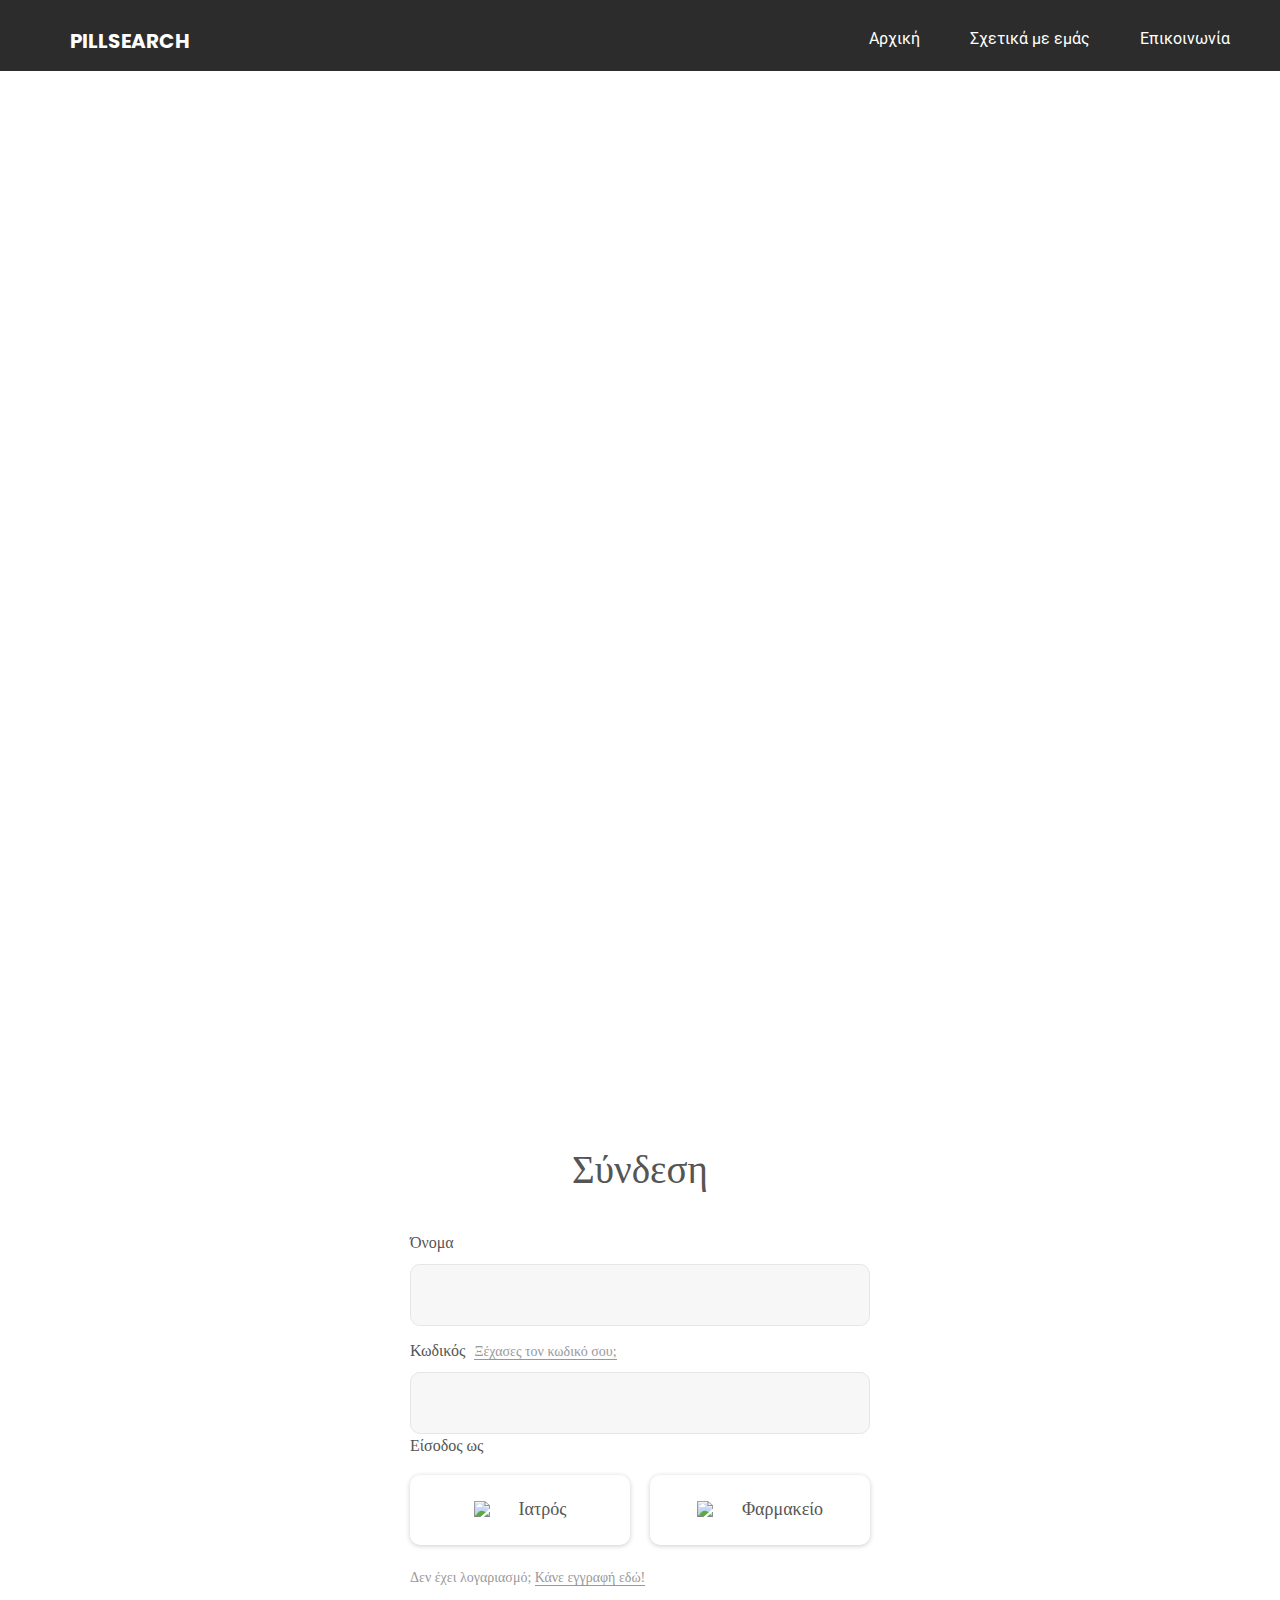
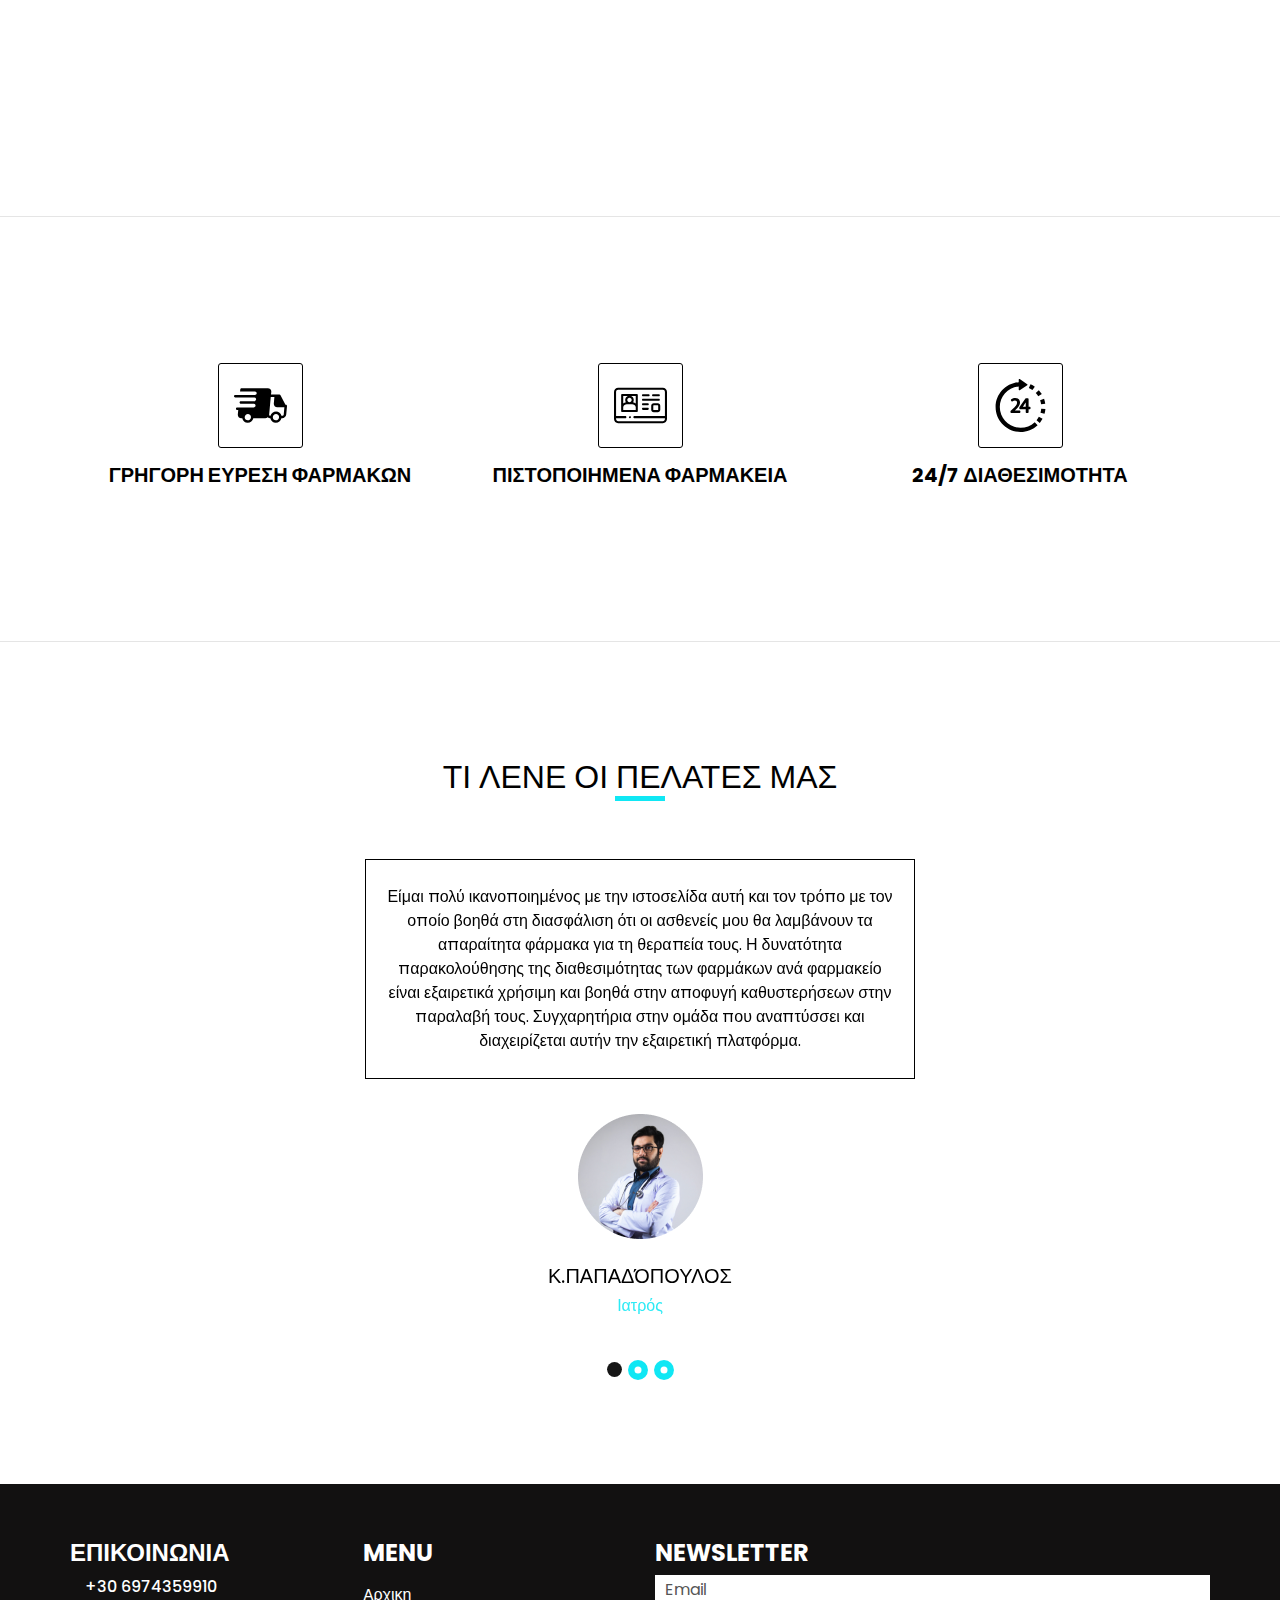
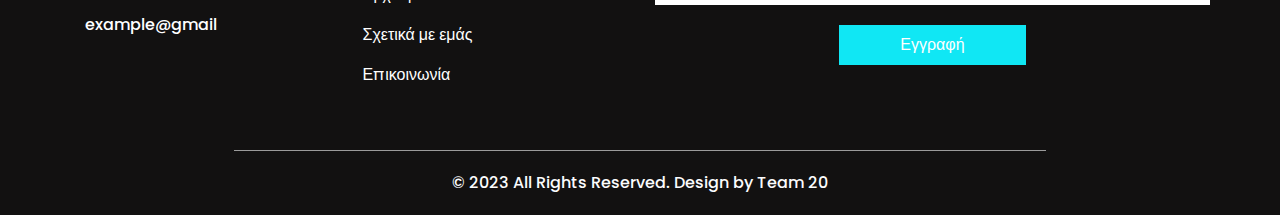
==== commit 6ab8bc62: "Update index.html" ====
--- a/index.html
+++ b/index.html
@@ -50,13 +50,13 @@
             <div class="d-flex  flex-column flex-lg-row align-items-right w-100 justify-content-end">
               <ul class="navbar-nav">
                 <li class="nav-item active">
-                  <a class="nav-link" href="index.html">Αρχικη <span class="sr-only">(current)</span></a>
+                  <a class="nav-link" href="index.html">Αρχική <span class="sr-only">(current)</span></a>
                 </li>
                 <li class="nav-item">
-                  <a class="nav-link" href="about.html"> Σχετικα με εμας </a>
+                  <a class="nav-link" href="about.html"> Σχετικά με εμάς </a>
                 </li>
                 <li class="nav-item">
-                  <a class="nav-link" href="contact.html">Επικοινωνια</a>
+                  <a class="nav-link" href="contact.html">Επικοινωνία</a>
                 </li>
               </ul>
             </div>
@@ -86,7 +86,7 @@
                       </span>
                     </h1>
                     <p>
-                      Δεν υπάρχει λόγος για αναβολές. Με το PillSearch είσαι πάντα ενημερονένος για τις διαθεσημότητες των φαρμάκων σε όλα τα φαρμακεία της περιοχής!
+                      Δεν υπάρχει λόγος για αναβολές. Με το PillSearch είσαι πάντα ενημερονένος για τις διαθεσημότητες των φαρμάκων σε όλα τα φαρμακεία που αναζητάς!
                      </p>
                     <div>
                     </div>
@@ -136,7 +136,7 @@
 						<img src="images/doctor.png">
 						Ιατρός
 					</a>
-					<a href="pharmacy.html" class="btn-google m-b-20">
+					<a href="parmacy.html" class="btn-google m-b-20">
 						<img src="images/pharmacy.png">
 						Φαρμακείο
 					</a>       
--- a/css/style.css
+++ b/css/style.css
@@ -411,23 +411,28 @@
   fill: #10e7f4;
 }
 
+.center {
+  display: flex;
+  flex-direction: column;
+  justify-content: center;
+  align-items: center;
+} 
+
 .discount_section {
-  background-color: #1e1d1d;
-  color: #ffffff;
+  background-color: #e2eff2;
+  color: #000000;
 }
 
 .discount_section .row {
-  -webkit-box-align: center;
-      -ms-flex-align: center;
-          align-items: center;
+  justify-content: center;
+  align-items: center;
+  margin-bottom: 110px;
 }
 
 .discount_section .row .col-lg-7 {
   padding: 0;
 }
 
-
-
 .discount_section .detail-box {
   padding: 45px 0;
 }
@@ -444,6 +449,7 @@
 
 .discount_section .detail-box p {
   margin-top: 25px;
+  margin-bottom: 50px;
 }
 
 .discount_section .detail-box a {
@@ -494,12 +500,13 @@
   -webkit-box-align: center;
       -ms-flex-align: center;
           align-items: center;
-  width: 300px;
+  width: 250px;
   height: 360px;
   -webkit-box-pack: justify;
       -ms-flex-pack: justify;
           justify-content: space-between;
-  border: 1px solid #a6a6a6;
+  border: 1px solid #d6d6d6;
+  border-radius: 10px;
   margin: 20px 0;
   font-family: 'Roboto', sans-serif;
 }
@@ -510,12 +517,19 @@
 
 .health_section .box .btn_container {
   width: 100%;
+  display: flex;
+  justify-content: space-between; 
 }
 
 .health_section .box .btn_container a {
-  display: inline-block;
-  padding: 8px 15px;
+  display: flex;
+  padding: 10 px ;
+  width: 250px;
   background-color: #2c2c2c;
+  align-items: center;
+  justify-content: center;
+  border-top-left-radius: 10px;
+  border-top-right-radius: 10px;
   border: 1px solid #2c2c2c;
   color: #ffffff;
   margin: -0.5px 0 0 -0.5px;
@@ -551,6 +565,8 @@
   display: -webkit-box;
   display: -ms-flexbox;
   display: flex;
+  align-items: center;
+  justify-content: center;
 }
 
 .health_section .box .detail-box .text h6 {
@@ -594,7 +610,6 @@
   background-image: url(../images/next.png);
   right: 35px;
 }
-
 .about_section {
   background-color: #f9f9f9;
   text-align: center;
--- a/css/responsive.css
+++ b/css/responsive.css
@@ -32,7 +32,6 @@
         margin-top: 20px;
         text-align: center;
         justify-content: center;
-        text-align: center;
     }
 
     .discount_section .detail-box {
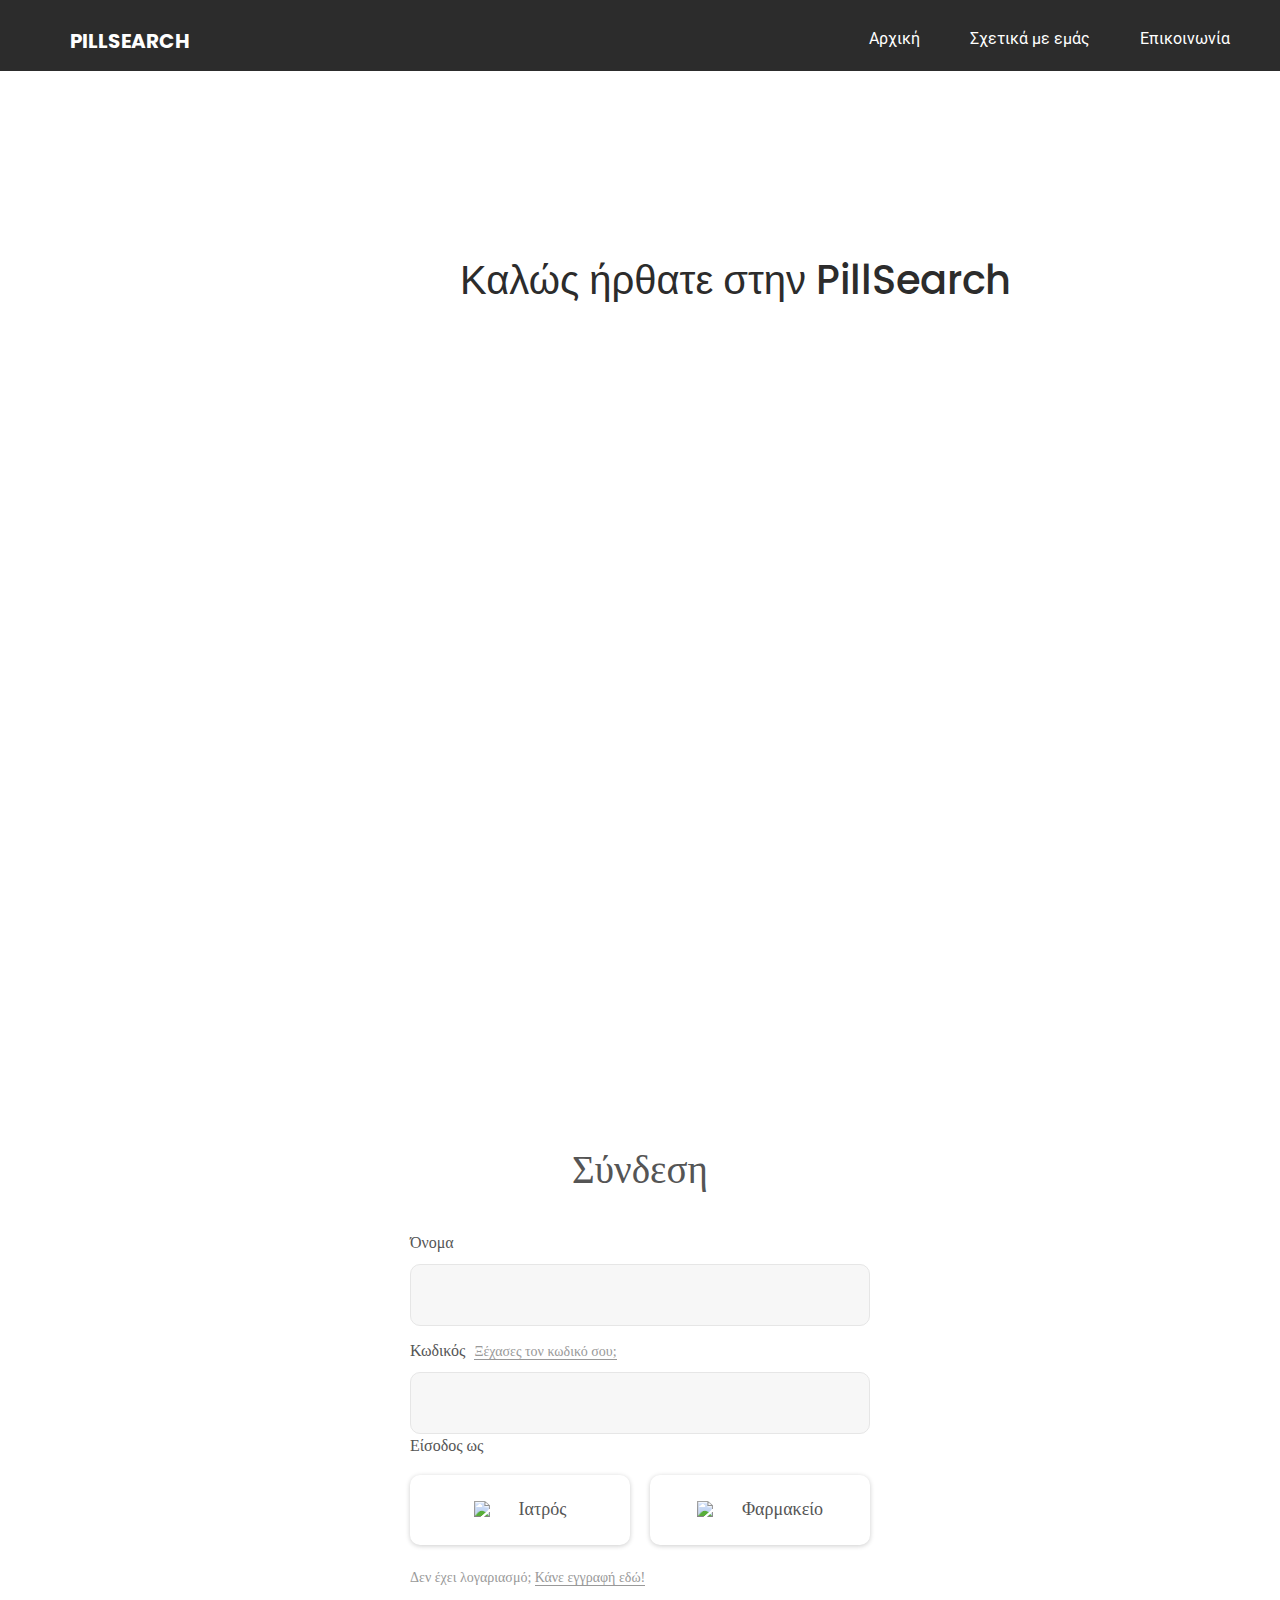
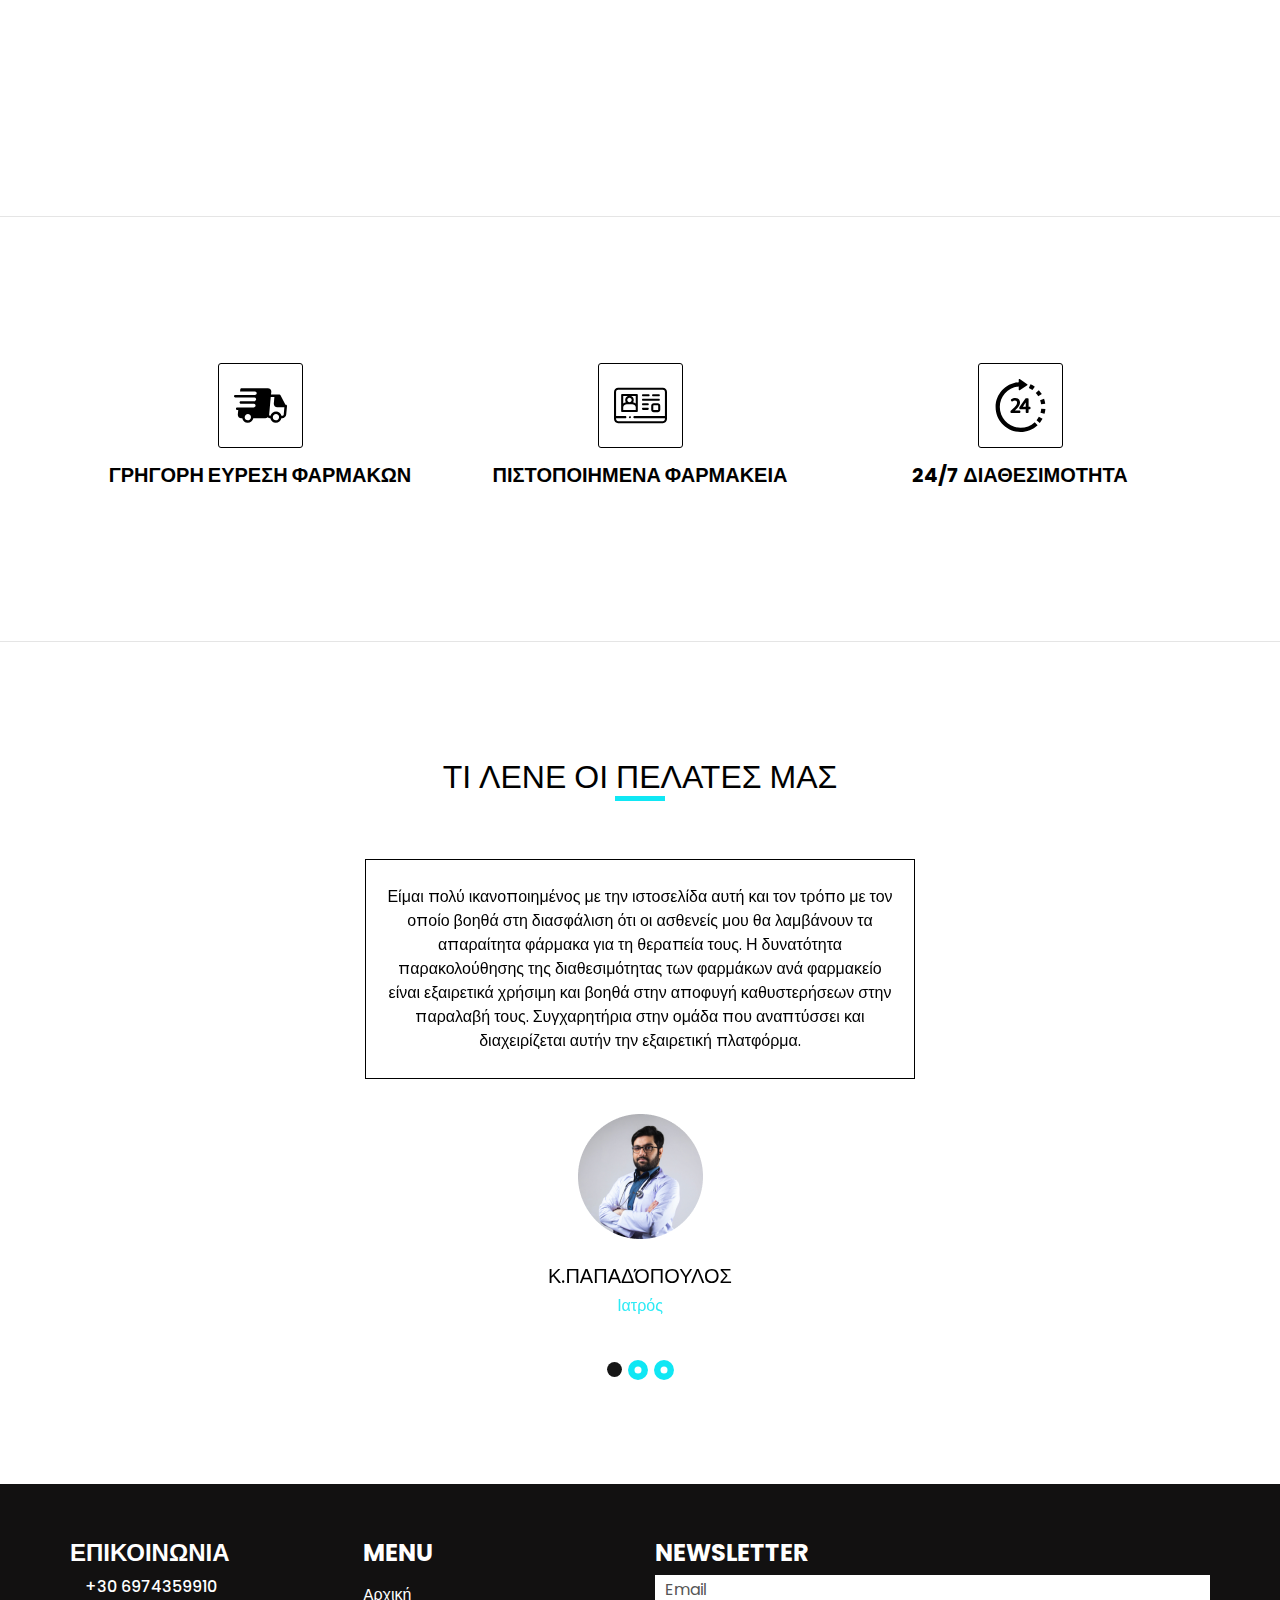
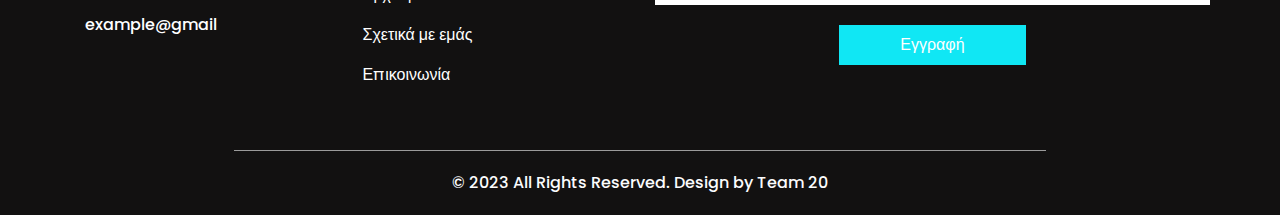
==== commit 8760b8ce: "Add files via upload" ====
--- a/index.html
+++ b/index.html
@@ -11,7 +11,7 @@
   <meta name="description" content="" />
   <meta name="author" content="" />
   <title>Pillsearch</title>
-  <link rel="icon" type="image/png" href="images/icons/pills.png"/>
+  <link rel="icon" type="image/png" href="images/pills.png"/>
   <link rel="stylesheet" type="text/css" href="css/util.css">
   <link rel="stylesheet" type="text/css" href="css/main.css">
   <!-- slider stylesheet -->
@@ -79,14 +79,21 @@
                 </div>
                 <div class="col-md-8">
                   <div class="detail-box">
-                    <h1>
+                    <h1> 
+                      Καλώς ήρθατε στην PillSearch 
                        <br>
                       <span>
                         Bρείτε τα φάρμακα που χρειάζεστε γρήγορα και εύκολα!
                       </span>
                     </h1>
                     <p>
-                      Δεν υπάρχει λόγος για αναβολές. Με το PillSearch είσαι πάντα ενημερονένος για τις διαθεσημότητες των φαρμάκων σε όλα τα φαρμακεία που αναζητάς!
+                      Το PillSearch είναι ένα σύστημα για την
+                      Μονάδα Ολοκληρωμένη Θεραπείας Εξάρτησης (ΜΟΘΕ) που καταγράφει την διαθεσιμότητα των φαρμάκων στα φαρμακεία της Αθήνας. Έτσι, ενημερώνει τους ασθενείς
+                        για την ακριβή τοποθεσία των φαρμάκων τους, προσφέροντας τους άμεσες και στοχευμένες αγορές. Ταυτόχρονα τα φαρμακεία παρέχουν καλύτερη και γρηγορότερη εξυπηρέτηση 
+                         πελατών και οι ιατροί της μονάδας
+                             μπορούν να έχουν τον πλήρη έλεγχο της θεραπείας του ασθενή, προκειμένου ο ασθενής να αντιμετωπίσει το πρόβλημα της αναβλητικότητας λόγω μη εύρεσης
+                              των απαραίτητων φαρμάκων. Δεν υπάρχει λόγος για αναβολές. Με το PillSearch είσαι πάντα
+                               ενημερωμένος για τις διαθεσημότητες των φαρμάκων σε όλα τα φαρμακεία που αναζητάς!
                      </p>
                     <div>
                     </div>
@@ -136,7 +143,7 @@
 						<img src="images/doctor.png">
 						Ιατρός
 					</a>
-					<a href="parmacy.html" class="btn-google m-b-20">
+					<a href="pharmacy.html" class="btn-google m-b-20">
 						<img src="images/pharmacy.png">
 						Φαρμακείο
 					</a>       
@@ -428,7 +435,7 @@
             </h4>
             <ul class="navbar-nav  ">
               <li class="nav-item active">
-                <a class="nav-link" href="index.html">Aρχικη <span class="sr-only">(current)</span></a>
+                <a class="nav-link" href="index.html">Aρχική <span class="sr-only">(current)</span></a>
               </li>
               <li class="nav-item">
                 <a class="nav-link" href="about.html"> Σχετικά με εμάς </a>
